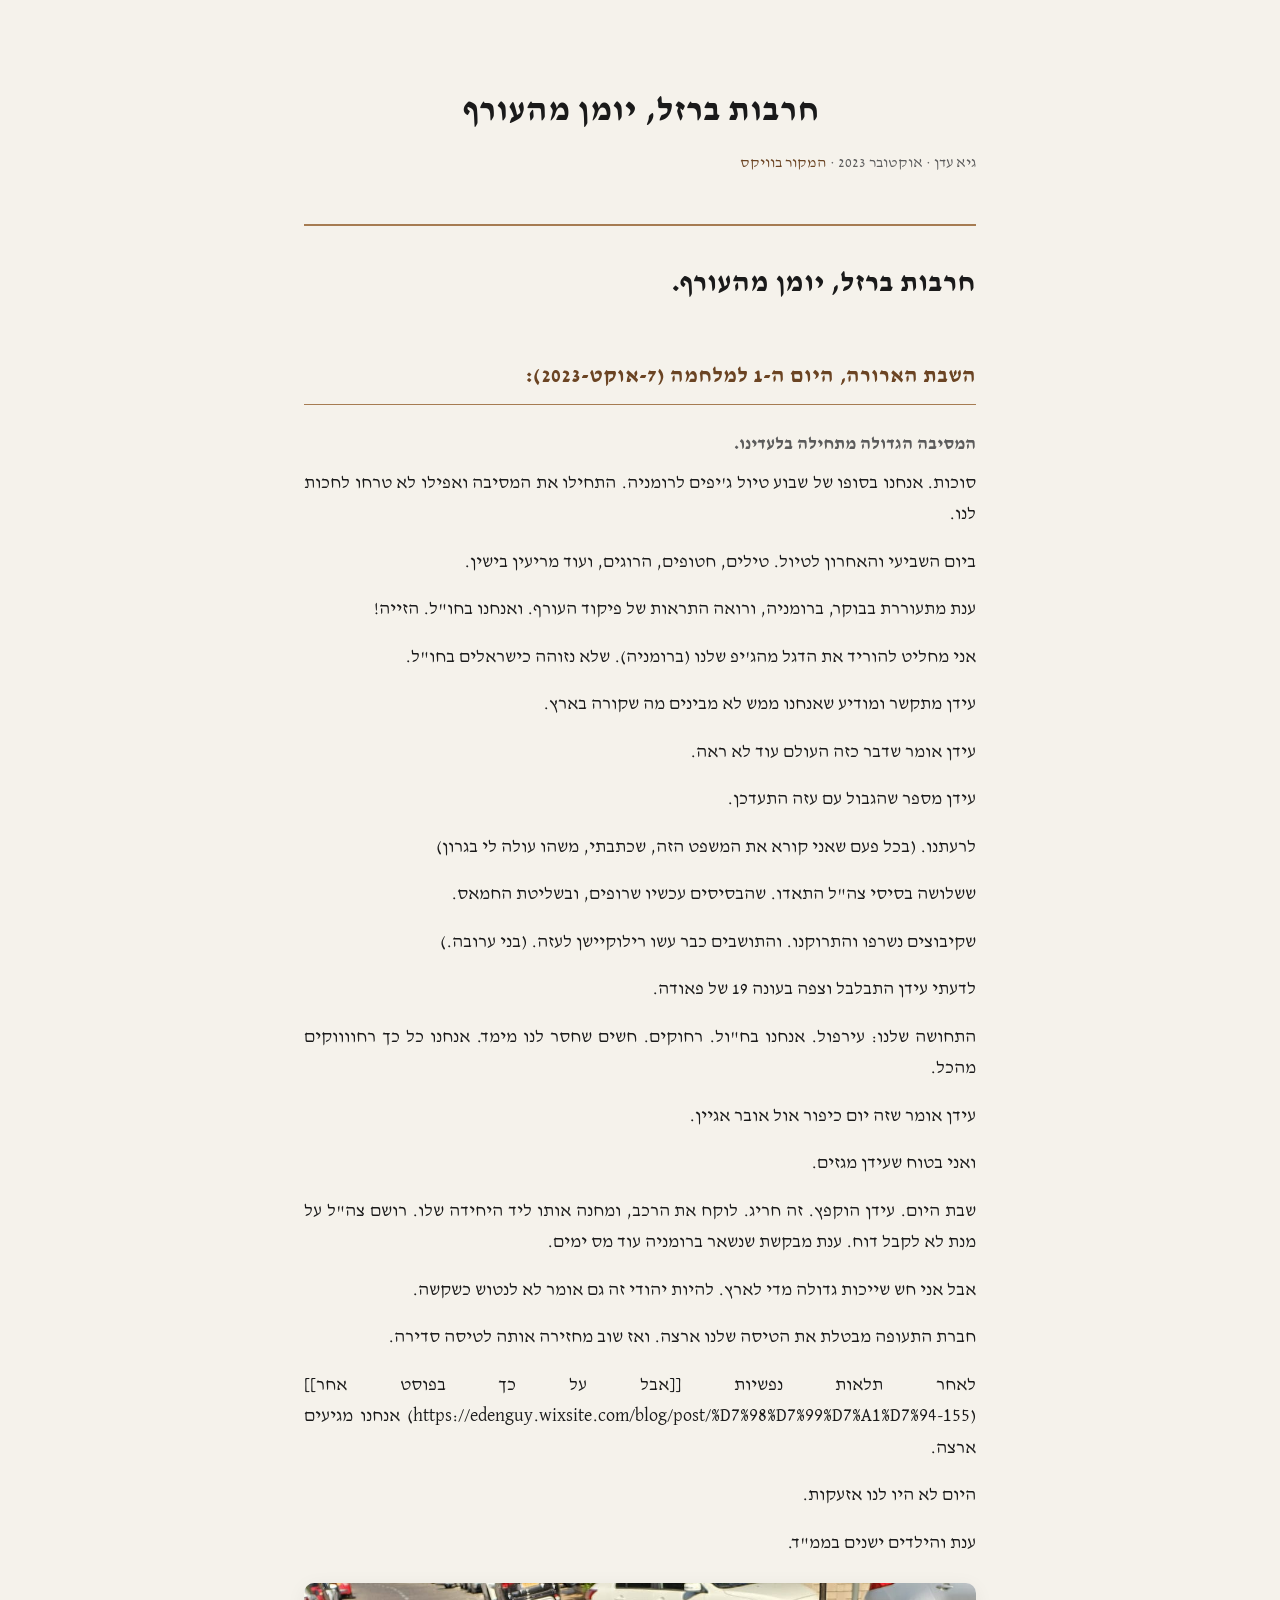
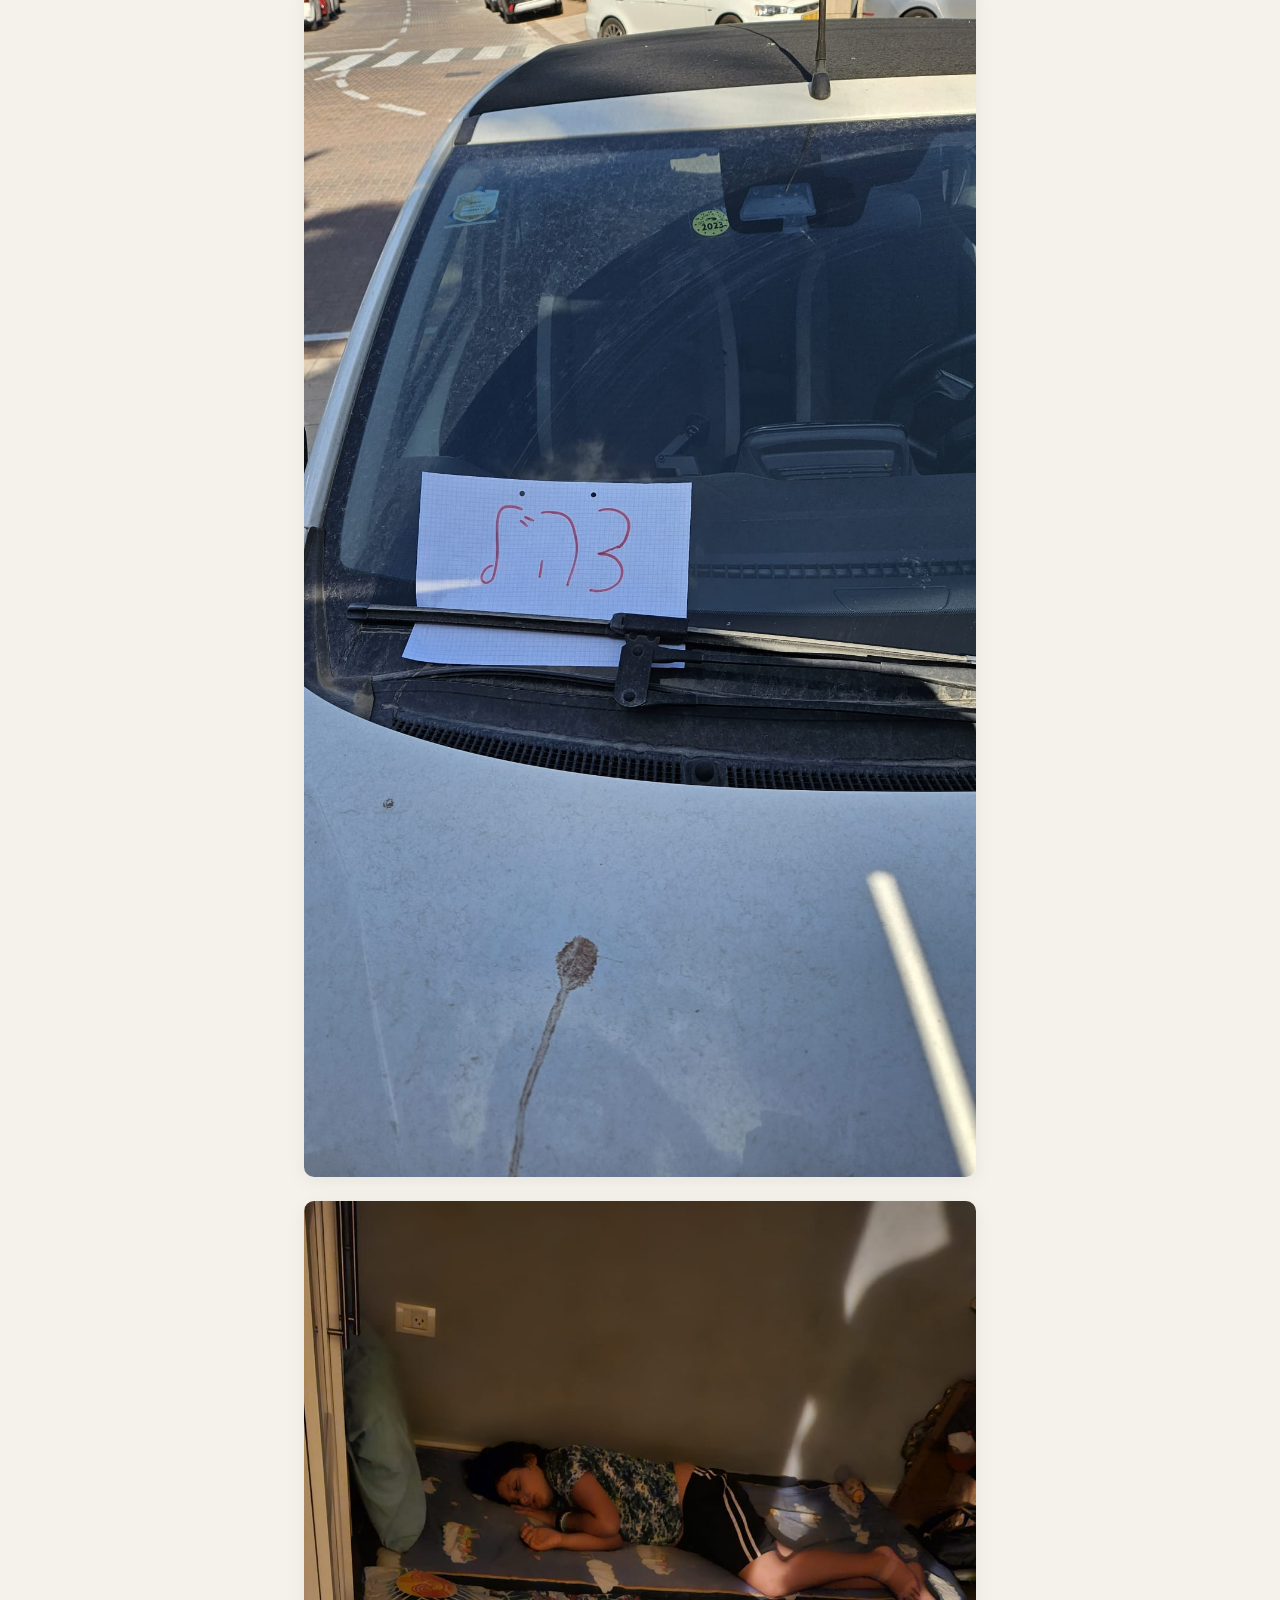
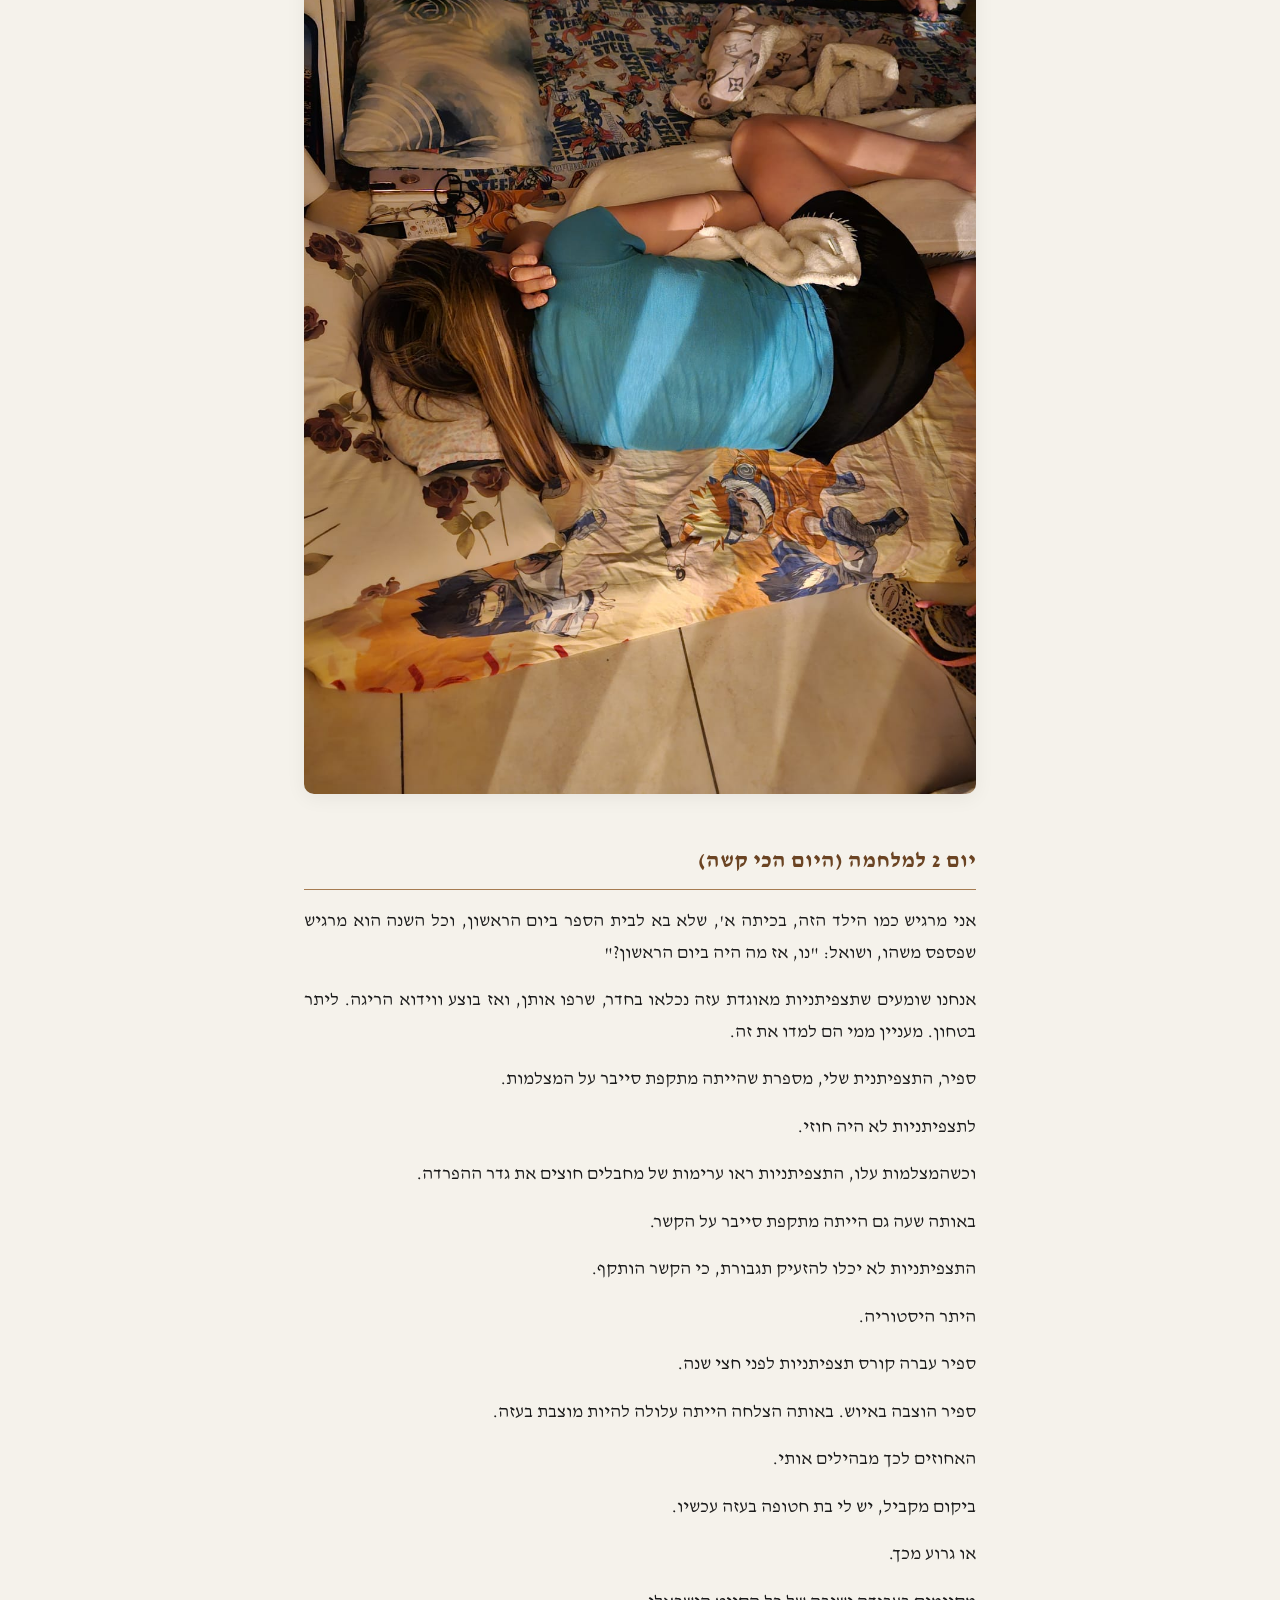
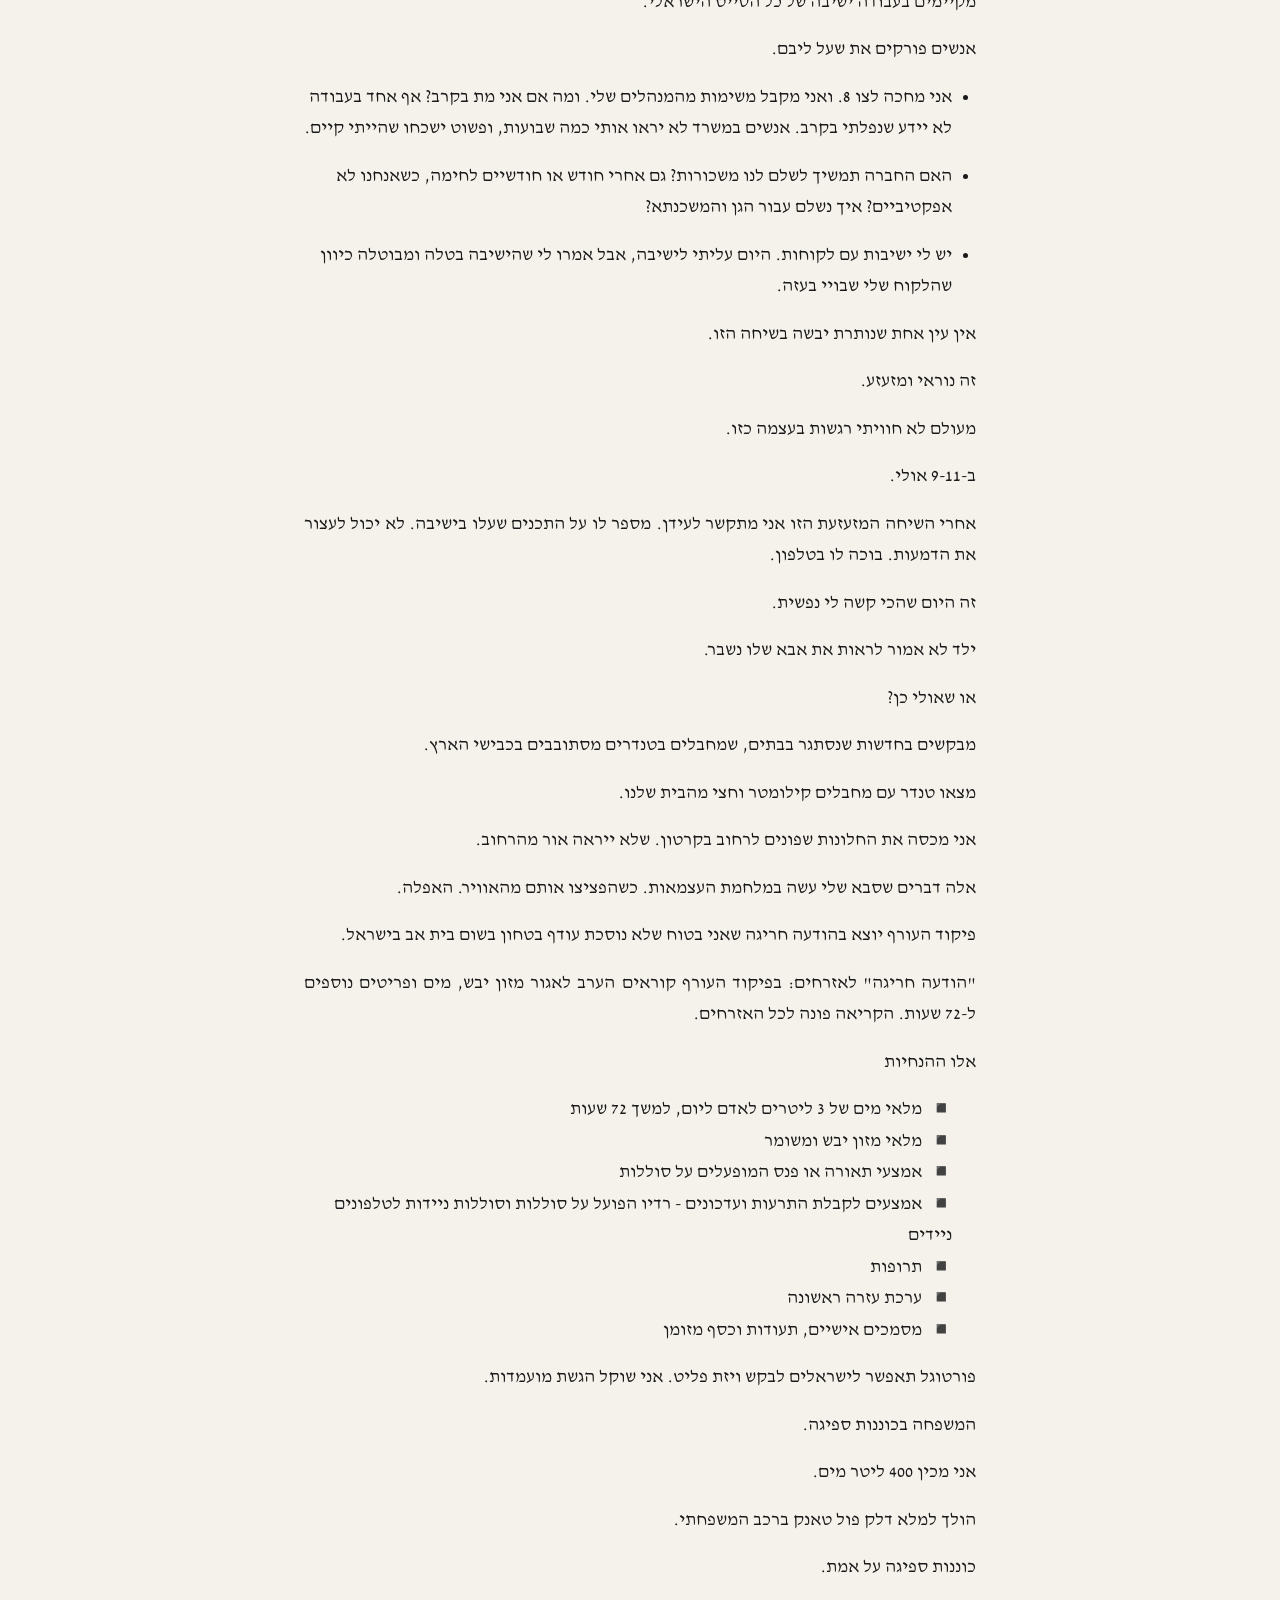
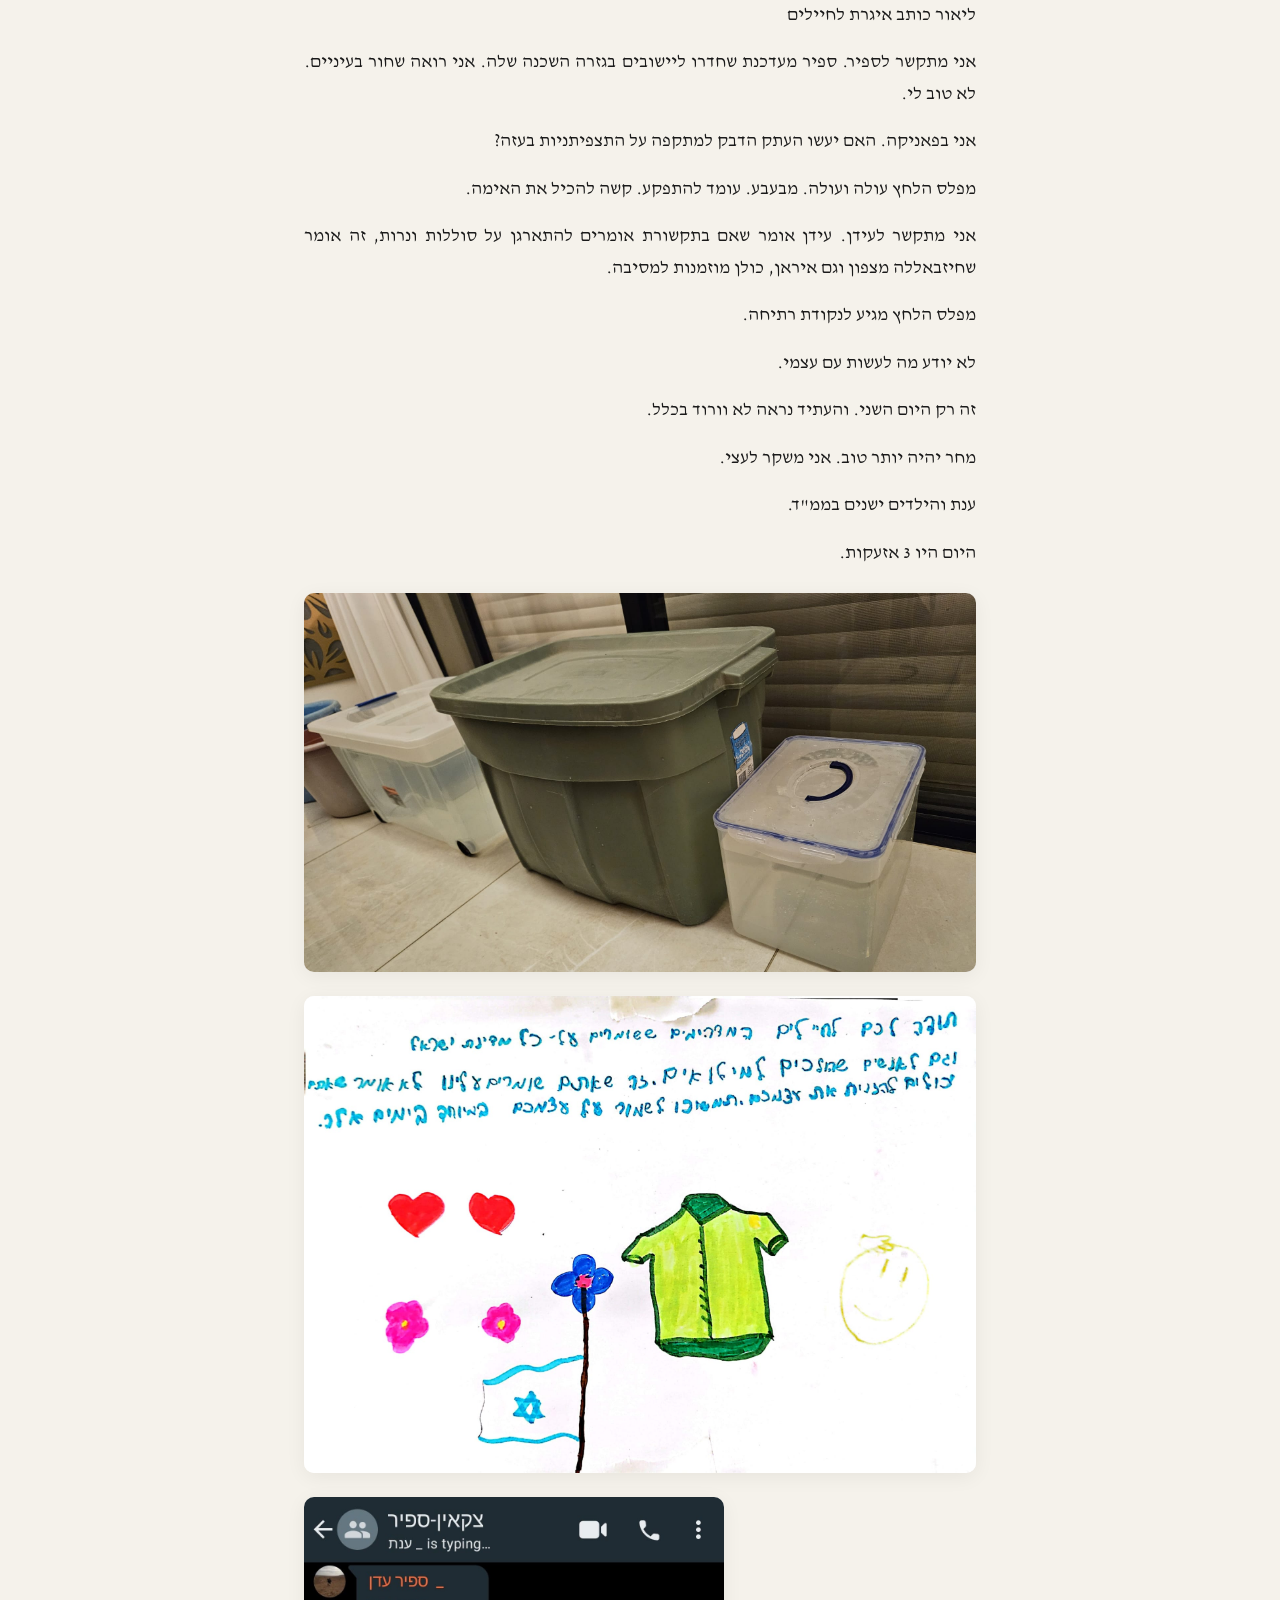
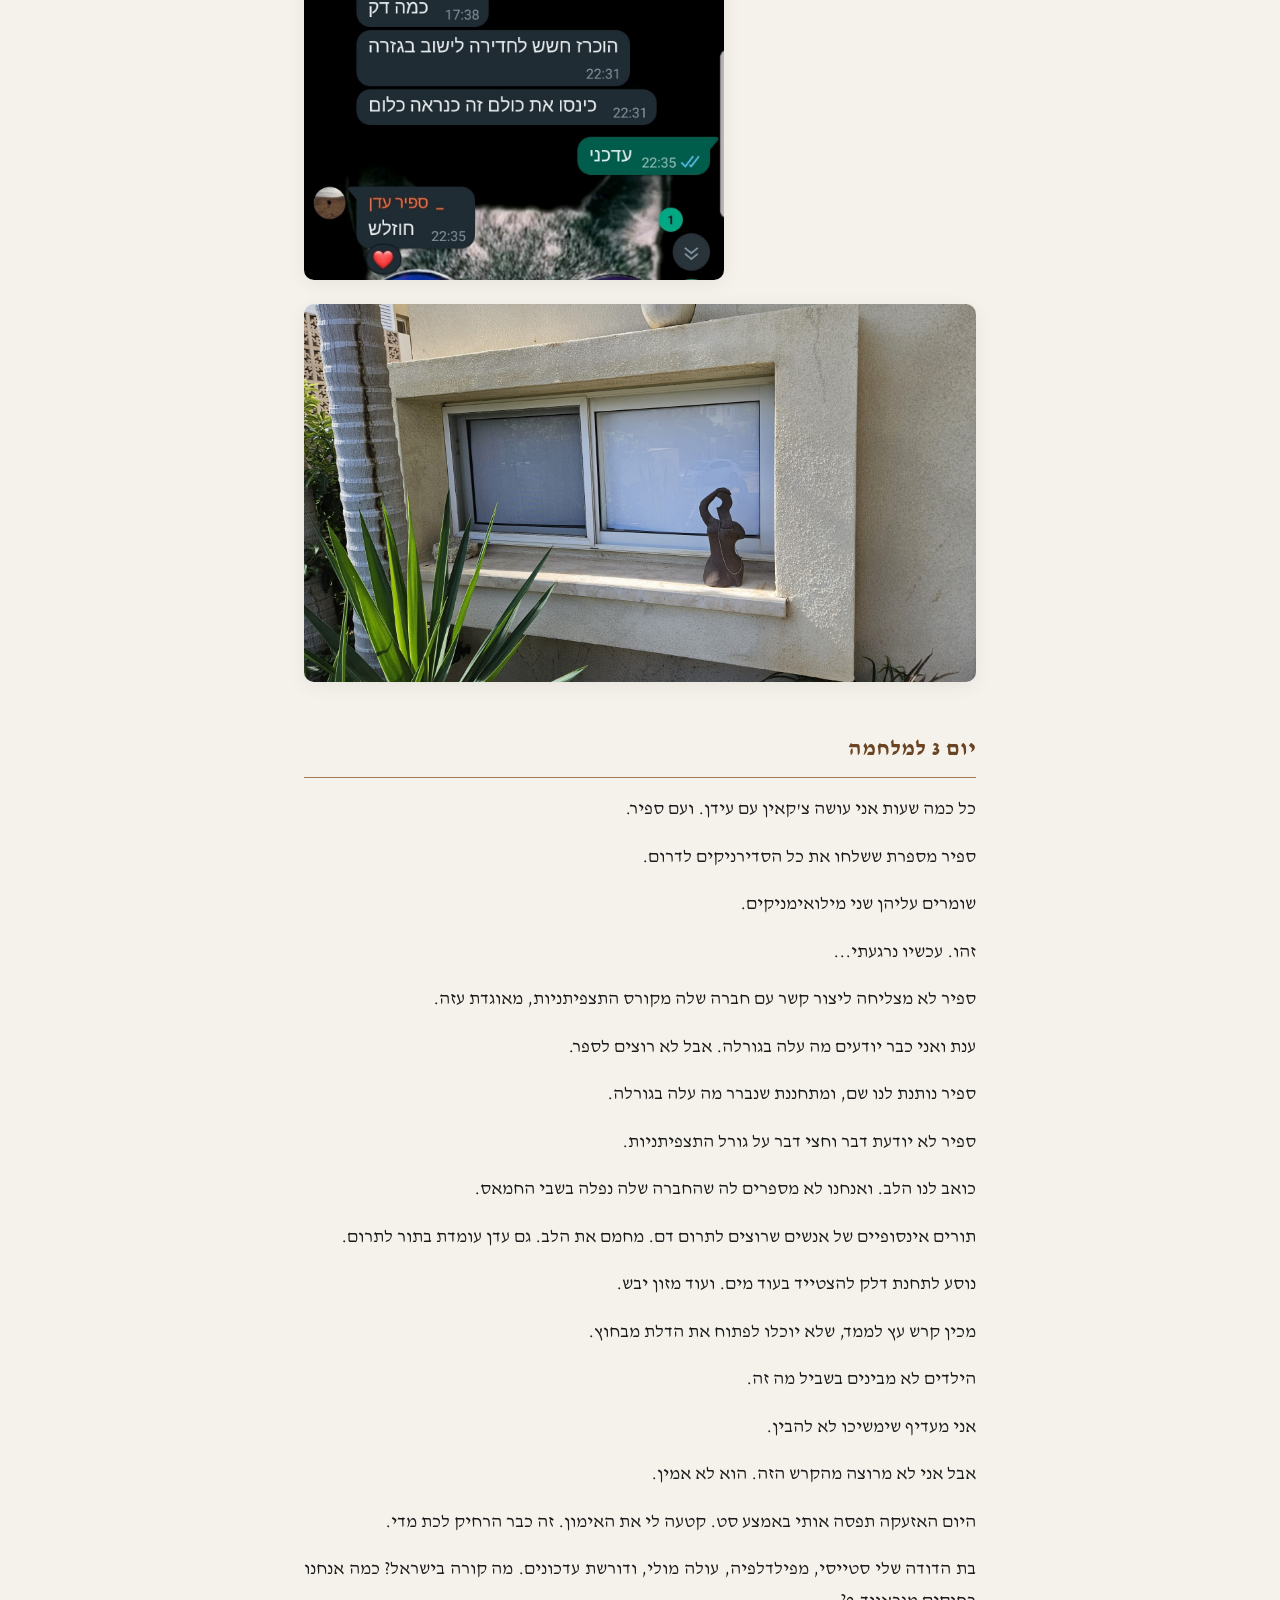
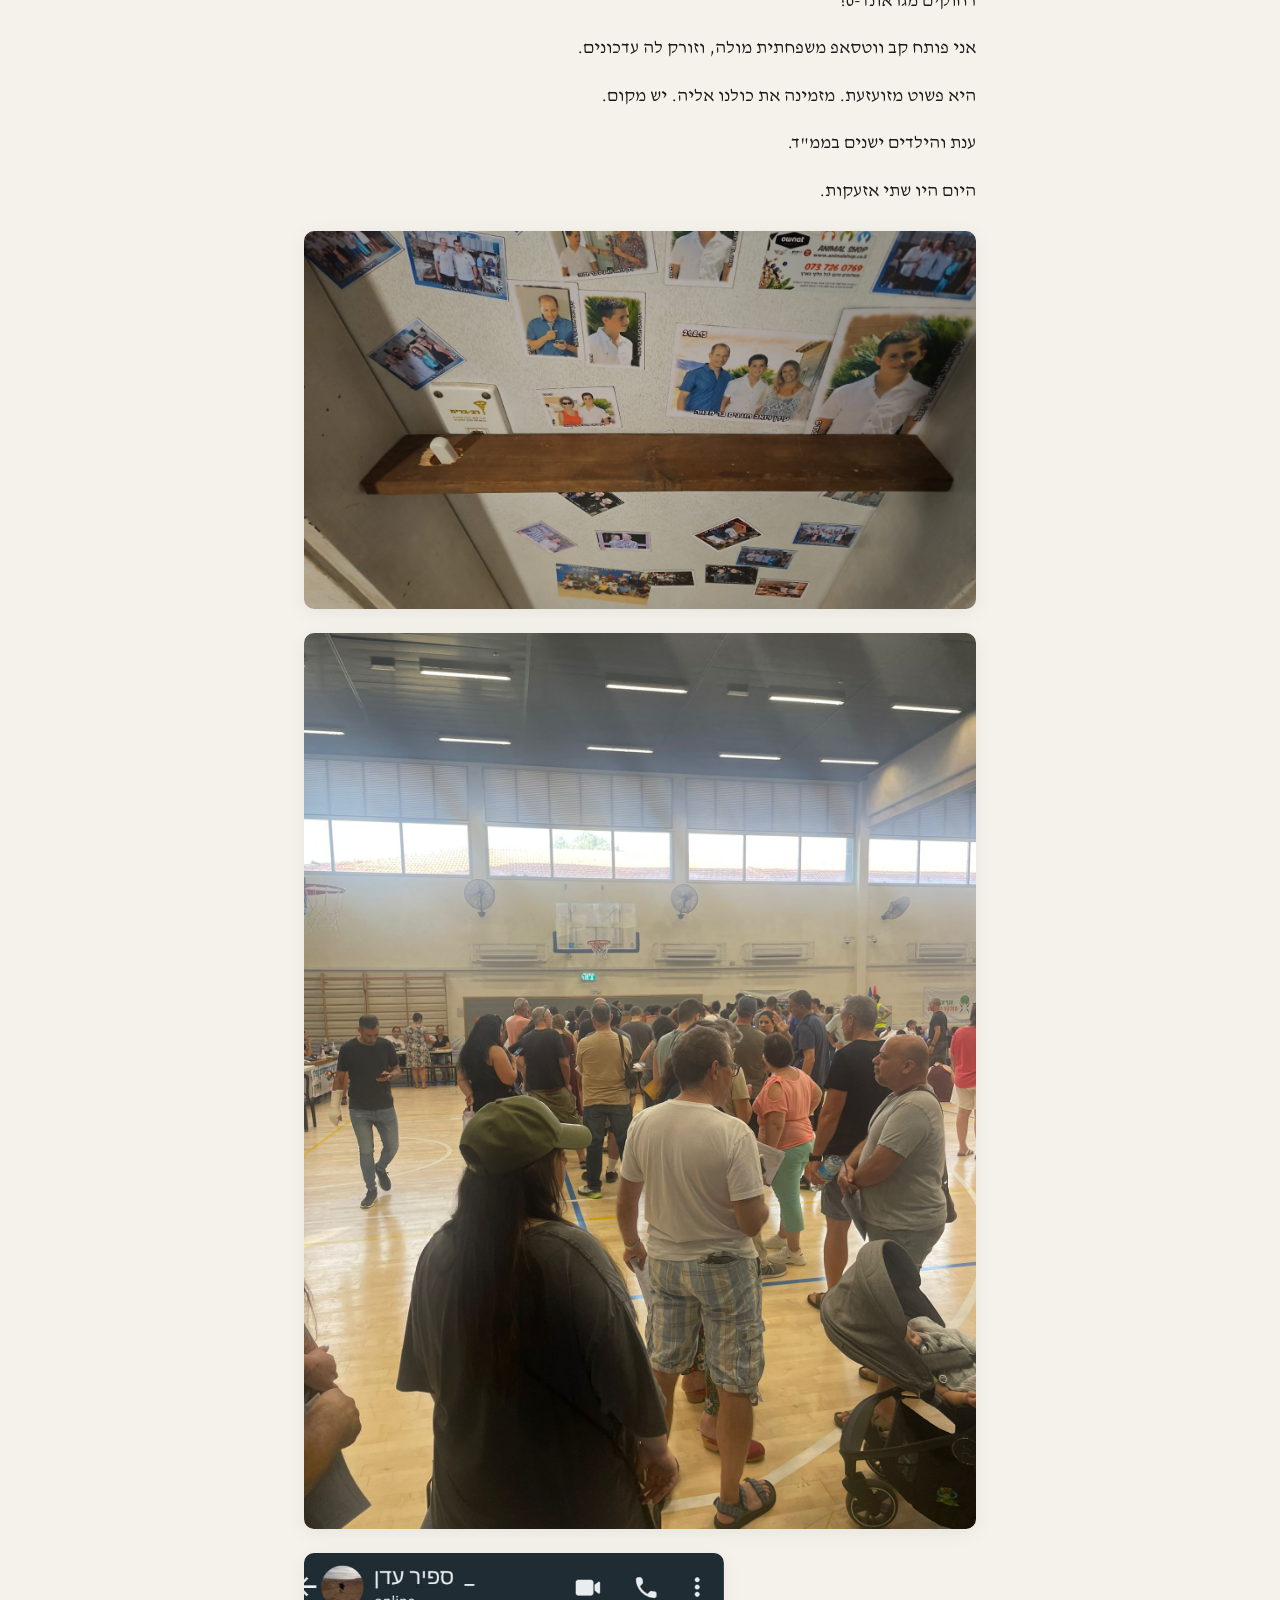
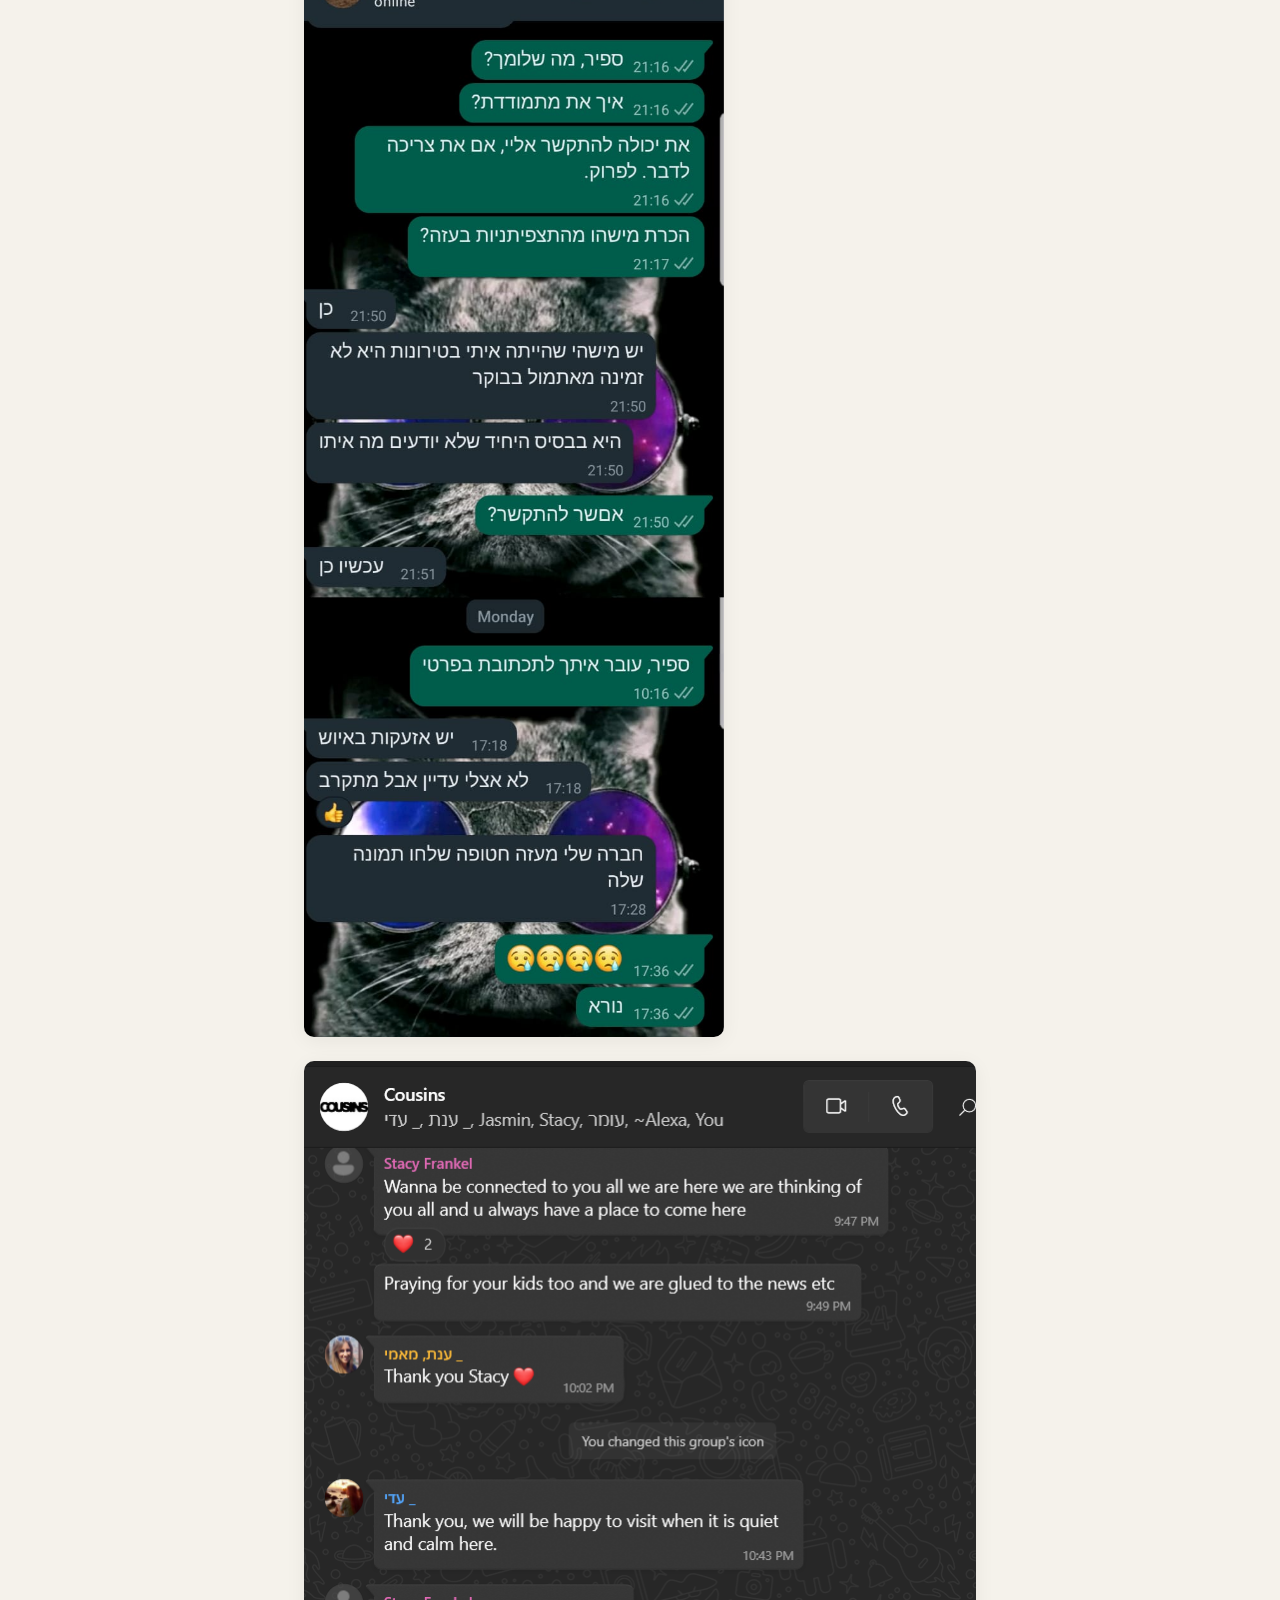
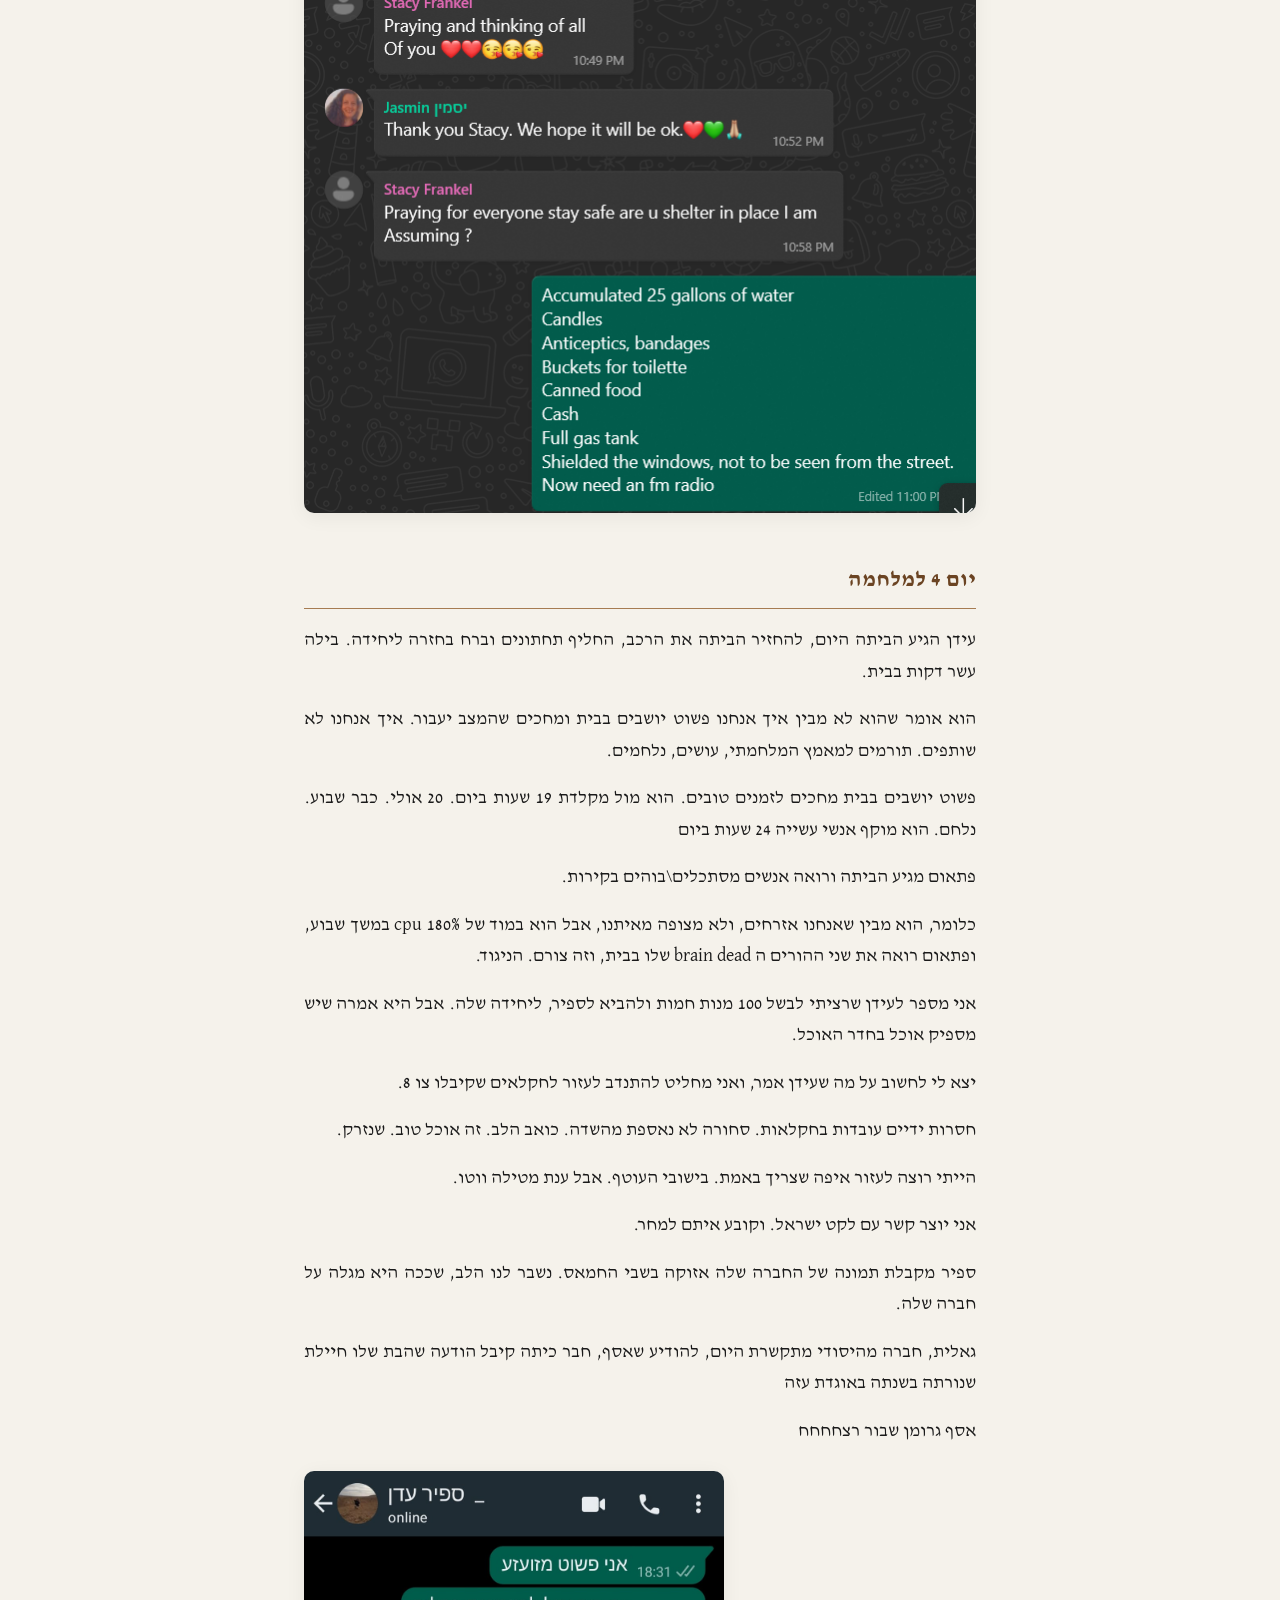
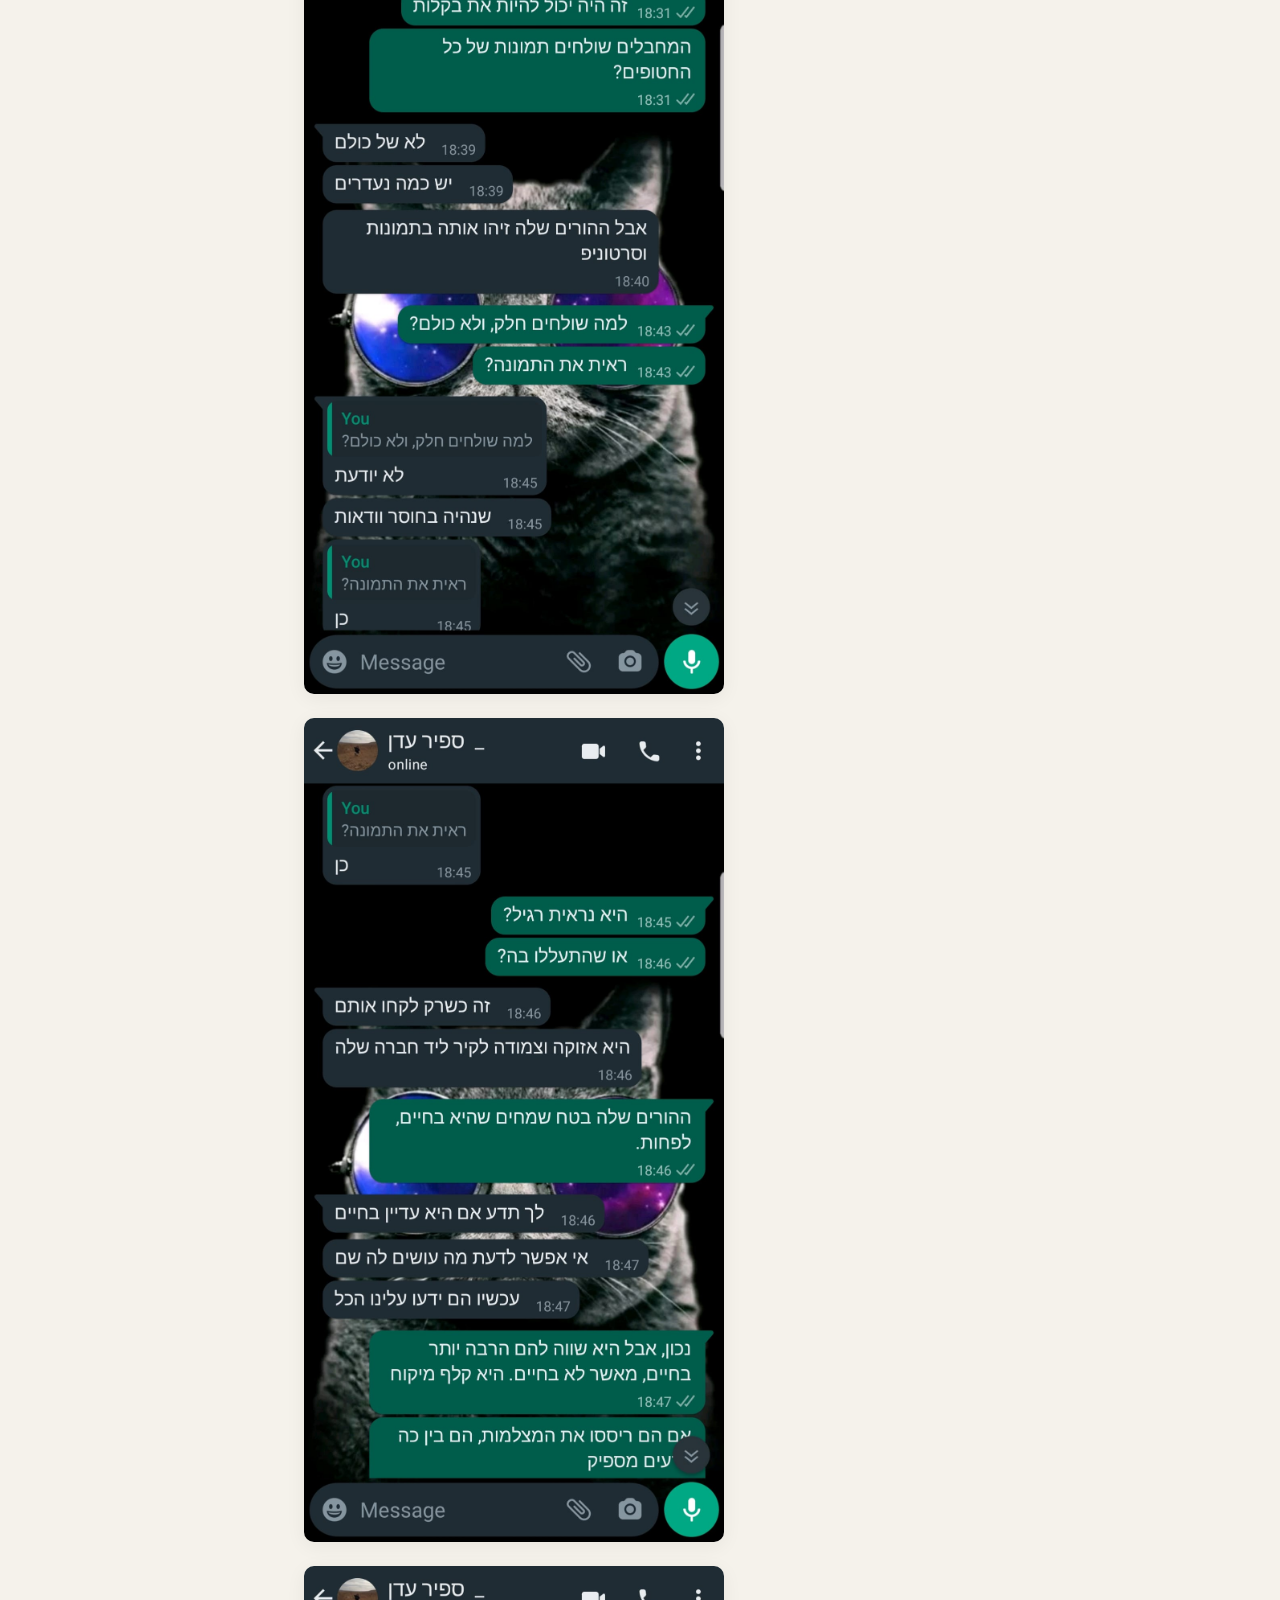
==== milchemet-charvot-barzel/index.html @ 15490c27 "html" ====
<!DOCTYPE html>
<html lang="he" dir="rtl">
<head>
  <meta charset="UTF-8">
  <meta name="viewport" content="width=device-width, initial-scale=1">
  <title>חרבות ברזל, יומן מהעורף — גיא עדן</title>
  <link rel="preconnect" href="https://fonts.googleapis.com">
  <link rel="preconnect" href="https://fonts.gstatic.com" crossorigin>
  <link href="https://fonts.googleapis.com/css2?family=Heebo:wght@300;400;600;700&family=David+Libre:wght@400;700&display=swap" rel="stylesheet">
  <style>
    :root {
      --bg: #f5f2eb;
      --bg-pattern: radial-gradient(ellipse at 20% 20%, rgba(196,165,116,.08) 0%, transparent 50%),
                    radial-gradient(ellipse at 80% 80%, rgba(139,69,19,.05) 0%, transparent 50%);
      --text: #1a1a1a;
      --muted: #5c5c5c;
      --accent: #6b4423;
      --accent-light: #a67c52;
      --card-bg: #fffefc;
      --shadow: 0 4px 20px rgba(0,0,0,.06);
      --shadow-hover: 0 8px 30px rgba(0,0,0,.1);
      --radius: 10px;
    }
    * { box-sizing: border-box; }
    html { scroll-behavior: smooth; }
    body {
      font-family: "David Libre", "Heebo", "David", "Gisha", serif;
      font-size: 18px;
      line-height: 1.75;
      color: var(--text);
      background: var(--bg);
      margin: 0;
      padding: 0;
      direction: rtl;
    }
    .container { max-width: 720px; margin: 0 auto; padding: 2rem 1.5rem; }
    header {
      text-align: center;
      padding: 3rem 0 2rem;
      border-bottom: 2px solid var(--accent-light);
      margin-bottom: 2rem;
    }
    header h1 {
      font-size: 2.2rem;
      font-weight: 700;
      margin: 0 0 0.5rem;
      color: var(--text);
    }
    .meta {
      font-size: 0.95rem;
      color: var(--muted);
    }
    .meta a { color: var(--accent); text-decoration: none; }
    .meta a:hover { text-decoration: underline; }
    article { margin-bottom: 3rem; }
    h1 { font-size: 1.8rem; margin: 2rem 0 1rem; }
    h2.day {
      font-size: 1.4rem;
      font-weight: 600;
      margin: 2.5rem 0 1rem;
      padding: 0.5rem 0;
      border-bottom: 1px solid var(--accent-light);
      color: var(--accent);
    }
    h4 { font-size: 1.1rem; margin: 1.5rem 0 0.5rem; color: var(--muted); }
    p { margin: 0 0 1rem; text-align: justify; }
    .img-wrap, .video-wrap {
      margin: 1.5rem 0;
      border-radius: var(--radius);
      overflow: hidden;
      box-shadow: var(--shadow);
      background: var(--card-bg);
    }
    .img-wrap img, .video-wrap video {
      display: block;
      width: 100%;
      max-width: 100%;
      height: auto;
    }
    .video-wrap video { max-height: 480px; }
    .video-group {
      display: grid;
      grid-template-columns: repeat(auto-fit, minmax(280px, 1fr));
      gap: 1rem;
      margin: 1.5rem 0;
    }
    .video-wrap figcaption, .img-wrap figcaption {
      font-size: 0.85rem;
      color: var(--muted);
      padding: 0.5rem 1rem;
      background: #f5f5f5;
    }
    .img-wrap.wa { max-width: 420px; margin-right: auto; margin-left: 0; }
    .diary-list { margin: 1rem 0; padding-right: 1.5rem; }
    .diary-list li { margin-bottom: 0.5rem; }
    .guidelines { margin: 1rem 0; padding-right: 1.5rem; list-style: none; }
    .guidelines li::before { content: "◾ "; color: var(--accent); margin-left: 0.25rem; }
    .code-block {
      background: #2d2d2d;
      color: #f8f8f2;
      padding: 1rem 1.25rem;
      border-radius: var(--radius);
      overflow-x: auto;
      font-family: "Consolas", "Monaco", monospace;
      font-size: 0.9rem;
      line-height: 1.5;
      margin: 1.5rem 0;
    }
    .code-block code { white-space: pre-wrap; word-break: break-word; }
    a { color: var(--accent); text-decoration: none; }
    a:hover { text-decoration: underline; }
    footer {
      text-align: center;
      padding: 2rem 0;
      font-size: 0.9rem;
      color: var(--muted);
      border-top: 1px solid var(--accent-light);
    }
    @media (max-width: 600px) {
      body { font-size: 16px; }
      .container { padding: 1rem; }
    }
  </style>
</head>
<body>
  <div class="container">
    <header>
      <h1>חרבות ברזל, יומן מהעורף</h1>
      <p class="meta">גיא עדן · אוקטובר 2023 · <a href="https://edenguy.wixsite.com/blog/post/milchamot-charvot-barzel-min-haaoref" target="_blank" rel="noopener">המקור בוויקס</a></p>
    </header>
    <article>
<h1>חרבות ברזל, יומן מהעורף.</h1>
<h2 class="day">השבת הארורה, היום ה-1 למלחמה (7-אוקט-2023):</h2>
<h4>המסיבה הגדולה מתחילה בלעדינו.</h4>
<p>סוכות. אנחנו בסופו של שבוע טיול ג'יפים לרומניה. התחילו את המסיבה ואפילו לא טרחו לחכות לנו.</p>
<p>ביום השביעי והאחרון לטיול. טילים, חטופים, הרוגים, ועוד מריעין בישין.</p>
<p>ענת מתעוררת בבוקר, ברומניה, ורואה התראות של פיקוד העורף. ואנחנו בחו"ל. הזייה!</p>
<p>אני מחליט להוריד את הדגל מהג'יפ שלנו (ברומניה). שלא נזוהה כישראלים בחו"ל.</p>
<p>עידן מתקשר ומודיע שאנחנו ממש לא מבינים מה שקורה בארץ.</p>
<p>עידן אומר שדבר כזה העולם עוד לא ראה.</p>
<p>עידן מספר שהגבול עם עזה התעדכן.</p>
<p>לרעתנו. (בכל פעם שאני קורא את המשפט הזה, שכתבתי, משהו עולה לי בגרון)</p>
<p>ששלושה בסיסי צה"ל התאדו. שהבסיסים עכשיו שרופים, ובשליטת החמאס.</p>
<p>שקיבוצים נשרפו והתרוקנו. והתושבים כבר עשו רילוקיישן לעזה. (בני ערובה.)</p>
<p>לדעתי עידן התבלבל וצפה בעונה 19 של פאודה.</p>
<p>התחושה שלנו: עירפול. אנחנו בח"ול. רחוקים. חשים שחסר לנו מימד. אנחנו כל כך רחווווקים מהכל.</p>
<p>עידן אומר שזה יום כיפור אול אובר אגיין.</p>
<p>ואני בטוח שעידן מגזים.</p>
<p>שבת היום. עידן הוקפץ. זה חריג. לוקח את הרכב, ומחנה אותו ליד היחידה שלו. רושם צה"ל על מנת לא לקבל דוח. ענת מבקשת שנשאר ברומניה עוד מס ימים.</p>
<p>אבל אני חש שייכות גדולה מדי לארץ. להיות יהודי זה גם אומר לא לנטוש כשקשה.</p>
<p>חברת התעופה מבטלת את הטיסה שלנו ארצה. ואז שוב מחזירה אותה לטיסה סדירה.</p>
<p>לאחר תלאות נפשיות [[אבל על כך בפוסט אחר]](https://edenguy.wixsite.com/blog/post/%D7%98%D7%99%D7%A1%D7%94-155) אנחנו מגיעים ארצה.</p>
<p>היום לא היו לנו אזעקות.</p>
<p>ענת והילדים ישנים בממ"ד.</p>
<figure class="img-wrap"><img src="images/001.jpg" alt="" loading="lazy"></figure>
<figure class="img-wrap"><img src="images/002.jpg" alt="" loading="lazy"></figure>
<h2 class="day">יום 2 למלחמה (היום הכי קשה)</h2>
<p>אני מרגיש כמו הילד הזה, בכיתה א', שלא בא לבית הספר ביום הראשון, וכל השנה הוא מרגיש שפספס משהו, ושואל: "נו, אז מה היה ביום הראשון?"</p>
<p>אנחנו שומעים שתצפיתניות מאוגדת עזה נכלאו בחדר, שרפו אותן, ואז בוצע ווידוא הריגה. ליתר בטחון. מעניין ממי הם למדו את זה.</p>
<p>ספיר, התצפיתנית שלי, מספרת שהייתה מתקפת סייבר על המצלמות.</p>
<p>לתצפיתניות לא היה חוזי.</p>
<p>וכשהמצלמות עלו, התצפיתניות ראו ערימות של מחבלים חוצים את גדר ההפרדה.</p>
<p>באותה שעה גם הייתה מתקפת סייבר על הקשר.</p>
<p>התצפיתניות לא יכלו להזעיק תגבורת, כי הקשר הותקף.</p>
<p>היתר היסטוריה.</p>
<p>ספיר עברה קורס תצפיתניות לפני חצי שנה.</p>
<p>ספיר הוצבה באיוש. באותה הצלחה הייתה עלולה להיות מוצבת בעזה.</p>
<p>האחוזים לכך מבהילים אותי.</p>
<p>ביקום מקביל, יש לי בת חטופה בעזה עכשיו.</p>
<p>או גרוע מכך.</p>
<p>מקיימים בעבודה ישיבה של כל הסייט הישראלי.</p>
<p>אנשים פורקים את שעל ליבם.</p>
<ul class="diary-list"><li>אני מחכה לצו 8. ואני מקבל משימות מהמנהלים שלי. ומה אם אני מת בקרב? אף אחד בעבודה לא יידע שנפלתי בקרב. אנשים במשרד לא יראו אותי כמה שבועות, ופשוט ישכחו שהייתי קיים.</li></ul>
<ul class="diary-list"><li>האם החברה תמשיך לשלם לנו משכורות? גם אחרי חודש או חודשיים לחימה, כשאנחנו לא אפקטיביים? איך נשלם עבור הגן והמשכנתא?</li></ul>
<ul class="diary-list"><li>יש לי ישיבות עם לקוחות. היום עליתי לישיבה, אבל אמרו לי שהישיבה בטלה ומבוטלה כיוון שהלקוח שלי שבויי בעזה.</li></ul>
<p>אין עין אחת שנותרת יבשה בשיחה הזו.</p>
<p>זה נוראי ומזעזע.</p>
<p>מעולם לא חוויתי רגשות בעצמה כזו.</p>
<p>ב-9-11 אולי.</p>
<p>אחרי השיחה המזעזעת הזו אני מתקשר לעידן. מספר לו על התכנים שעלו בישיבה. לא יכול לעצור את הדמעות. בוכה לו בטלפון.</p>
<p>זה היום שהכי קשה לי נפשית.</p>
<p>ילד לא אמור לראות את אבא שלו נשבר.</p>
<p>או שאולי כן?</p>
<p>מבקשים בחדשות שנסתגר בבתים, שמחבלים בטנדרים מסתובבים בכבישי הארץ.</p>
<p>מצאו טנדר עם מחבלים קילומטר וחצי מהבית שלנו.</p>
<p>אני מכסה את החלונות שפונים לרחוב בקרטון. שלא ייראה אור מהרחוב.</p>
<p>אלה דברים שסבא שלי עשה במלחמת העצמאות. כשהפציצו אותם מהאוויר. האפלה.</p>
<p>פיקוד העורף יוצא בהודעה חריגה שאני בטוח שלא נוסכת עודף בטחון בשום בית אב בישראל.</p>
<p>"הודעה חריגה" לאזרחים: בפיקוד העורף קוראים הערב לאגור מזון יבש, מים ופריטים נוספים ל-72 שעות. הקריאה פונה לכל האזרחים.</p>
<p>אלו ההנחיות</p>
<ul class='guidelines'><li>מלאי מים של 3 ליטרים לאדם ליום, למשך 72 שעות</li><li>מלאי מזון יבש ומשומר</li><li>אמצעי תאורה או פנס המופעלים על סוללות</li><li>אמצעים לקבלת התרעות ועדכונים - רדיו הפועל על סוללות וסוללות ניידות לטלפונים ניידים</li><li>תרופות</li><li>ערכת עזרה ראשונה</li><li>מסמכים אישיים, תעודות וכסף מזומן</li></ul>
<p>פורטוגל תאפשר לישראלים לבקש ויזת פליט. אני שוקל הגשת מועמדות.</p>
<p>המשפחה בכוננות ספיגה.</p>
<p>אני מכין 400 ליטר מים.</p>
<p>הולך למלא דלק פול טאנק ברכב המשפחתי.</p>
<p>כוננות ספיגה על אמת.</p>
<p>ליאור כותב איגרת לחיילים</p>
<p>אני מתקשר לספיר. ספיר מעדכנת שחדרו ליישובים בגזרה השכנה שלה. אני רואה שחור בעיניים. לא טוב לי.</p>
<p>אני בפאניקה. האם יעשו העתק הדבק למתקפה על התצפיתניות בעזה?</p>
<p>מפלס הלחץ עולה ועולה. מבעבע. עומד להתפקע. קשה להכיל את האימה.</p>
<p>אני מתקשר לעידן. עידן אומר שאם בתקשורת אומרים להתארגן על סוללות ונרות, זה אומר שחיזבאללה מצפון וגם איראן, כולן מוזמנות למסיבה.</p>
<p>מפלס הלחץ מגיע לנקודת רתיחה.</p>
<p>לא יודע מה לעשות עם עצמי.</p>
<p>זה רק היום השני. והעתיד נראה לא וורוד בכלל.</p>
<p>מחר יהיה יותר טוב. אני משקר לעצי.</p>
<p>ענת והילדים ישנים בממ"ד.</p>
<p>היום היו 3 אזעקות.</p>
<figure class="img-wrap"><img src="images/003.jpg" alt="" loading="lazy"></figure>
<figure class="img-wrap"><img src="images/004.jpg" alt="" loading="lazy"></figure>
<figure class="img-wrap wa"><img src="he/whatsapp/006.jpg" alt="" loading="lazy"></figure>
<figure class="img-wrap"><img src="images/007.jpg" alt="" loading="lazy"></figure>
<h2 class="day">יום 3 למלחמה</h2>
<p>כל כמה שעות אני עושה צ'קאין עם עידן. ועם ספיר.</p>
<p>ספיר מספרת ששלחו את כל הסדירניקים לדרום.</p>
<p>שומרים עליהן שני מילואימניקים.</p>
<p>זהו. עכשיו נרגעתי...</p>
<p>ספיר לא מצליחה ליצור קשר עם חברה שלה מקורס התצפיתניות, מאוגדת עזה.</p>
<p>ענת ואני כבר יודעים מה עלה בגורלה. אבל לא רוצים לספר.</p>
<p>ספיר נותנת לנו שם, ומתחננת שנברר מה עלה בגורלה.</p>
<p>ספיר לא יודעת דבר וחצי דבר על גורל התצפיתניות.</p>
<p>כואב לנו הלב. ואנחנו לא מספרים לה שהחברה שלה נפלה בשבי החמאס.</p>
<p>תורים אינסופיים של אנשים שרוצים לתרום דם. מחמם את הלב. גם עדן עומדת בתור לתרום.</p>
<p>נוסע לתחנת דלק להצטייד בעוד מים. ועוד מזון יבש.</p>
<p>מכין קרש עץ לממד, שלא יוכלו לפתוח את הדלת מבחוץ.</p>
<p>הילדים לא מבינים בשביל מה זה.</p>
<p>אני מעדיף שימשיכו לא להבין.</p>
<p>אבל אני לא מרוצה מהקרש הזה. הוא לא אמין.</p>
<p>היום האזעקה תפסה אותי באמצע סט. קטעה לי את האימון. זה כבר הרחיק לכת מדי.</p>
<p>בת הדודה שלי סטייסי, מפילדלפיה, עולה מולי, ודורשת עדכונים. מה קורה בישראל? כמה אנחנו רחוקים מגראונד-0?</p>
<p>אני פותח קב ווטסאפ משפחתית מולה, וזורק לה עדכונים.</p>
<p>היא פשוט מזועזעת. מזמינה את כולנו אליה. יש מקום.</p>
<p>ענת והילדים ישנים בממ"ד.</p>
<p>היום היו שתי אזעקות.</p>
<figure class="img-wrap"><img src="images/008.jpg" alt="" loading="lazy"></figure>
<figure class="img-wrap"><img src="images/009.jpg" alt="" loading="lazy"></figure>
<figure class="img-wrap wa"><img src="he/whatsapp/010.png" alt="" loading="lazy"></figure>
<figure class="img-wrap"><img src="images/011.png" alt="" loading="lazy"></figure>
<h2 class="day">יום 4 למלחמה</h2>
<p>עידן הגיע הביתה היום, להחזיר הביתה את הרכב, החליף תחתונים וברח בחזרה ליחידה. בילה עשר דקות בבית.</p>
<p>הוא אומר שהוא לא מבין איך אנחנו פשוט יושבים בבית ומחכים שהמצב יעבור. איך אנחנו לא שותפים. תורמים למאמץ המלחמתי, עושים, נלחמים.</p>
<p>פשוט יושבים בבית מחכים לזמנים טובים. הוא מול מקלדת 19 שעות ביום. 20 אולי. כבר שבוע. נלחם. הוא מוקף אנשי עשייה 24 שעות ביום</p>
<p>פתאום מגיע הביתה ורואה אנשים מסתכלים\בוהים בקירות.</p>
<p>כלומר, הוא מבין שאנחנו אזרחים, ולא מצופה מאיתנו, אבל הוא במוד של 180% cpu במשך שבוע, ופתאום רואה את שני ההורים ה brain dead שלו בבית, וזה צורם. הניגוד.</p>
<p>אני מספר לעידן שרציתי לבשל 100 מנות חמות ולהביא לספיר, ליחידה שלה. אבל היא אמרה שיש מספיק אוכל בחדר האוכל.</p>
<p>יצא לי לחשוב על מה שעידן אמר, ואני מחליט להתנדב לעזור לחקלאים שקיבלו צו 8.</p>
<p>חסרות ידיים עובדות בחקלאות. סחורה לא נאספת מהשדה. כואב הלב. זה אוכל טוב. שנזרק.</p>
<p>הייתי רוצה לעזור איפה שצריך באמת. בישובי העוטף. אבל ענת מטילה ווטו.</p>
<p>אני יוצר קשר עם לקט ישראל. וקובע איתם למחר.</p>
<p>ספיר מקבלת תמונה של החברה שלה אזוקה בשבי החמאס. נשבר לנו הלב, שככה היא מגלה על חברה שלה.</p>
<p>גאלית, חברה מהיסודי מתקשרת היום, להודיע שאסף, חבר כיתה קיבל הודעה שהבת שלו חיילת שנורתה בשנתה באוגדת עזה</p>
<p>אסף גרומן שבור רצחחחח</p>
<figure class="img-wrap wa"><img src="he/whatsapp/012.jpg" alt="" loading="lazy"></figure>
<figure class="img-wrap wa"><img src="he/whatsapp/013.jpg" alt="" loading="lazy"></figure>
<figure class="img-wrap wa"><img src="he/whatsapp/014.jpg" alt="" loading="lazy"></figure>
<p>נועה מרציאנו, החברה החטופה של ספיר, מוחזקת במחילות החמאס</p>
<figure class="img-wrap"><img src="images/015.png" alt="" loading="lazy"></figure>
<p>גאלית מסתתרת בחסות גדר ההפרדה בכביש, בזמן אזעקה.</p>
<figure class="img-wrap"><img src="images/016.jpg" alt="" loading="lazy"></figure>
<h2 class="day">יום 5 למלחמה</h2>
<p>יוצא השכם בבוקר לקניות.</p>
<p>המדפים בסופר די ריקים.</p>
<p>אין משלוחים, אין עובדים בסופר, אין סחורה, רק קופאיות.</p>
<p>המדפים ריקים. כמו במזרח אירופה בימי הקומוניזם.</p>
<p>אחה"צ הגיעה תלונה למשטרה מאחד מתושבי השכונה על איש חשוד שהולך מחוץ לשכונה, בדיונות החול, עם תיק גב גדול.</p>
<p>כשאני יוצא לאימון ראקינג (תיק גב גדול במשקל 30 קילו, הליכה בגבעות החול שליד הבית). ניידת משטרה עוצרת אותי, ומבקשת פרטים. משחררים אותי מייד כמובן. אבל אפשר ללמוד על העצבנות והחרדה של התושבים.</p>
<p>כשאני מספר לספיר על התקרית, היא מתגלגלת מצחוק.</p>
<p>שמח שהצלחתי להצחיק אותה.</p>
<p>ענת מדפיסה מנדלות, וצובעת עם הילדים.</p>
<p>אני משתף את הבוס שלי בקשיים שלי, אומר לו שאני לא אפקטיבי בעבודה כתמול שלשום. הוא מקבל בהבנה מלאה.</p>
<p>ספיר מספרת לנו שהבנות במשל"ט החליטו לשמור שבת לזכר\לכבוד הבנות התצפיתניות שנטבחו\נחטפו.</p>
<p>שלא ננסה להשיג אותה בשישבת, כי הטלפון שלה לא יהיה זמין. הן שומרות.</p>
<p>רק זה חסר לי. שספיר תתחיל להתחזק.</p>
<p>מדמיין את עצמי הולך ל"אושר עד" לקנות כלים חד פעמיים, כי אחרת ספיר לא מסכימה להסב עימנו לשולחן השבת.</p>
<p>רק זה חסר לי!!!</p>
<p>ספיר מרגיעה אותי ואומרת שזה חד פעמי.</p>
<p>אני לא רגוע. כל חוזר בתשובה מתחיל בחד פעמי.</p>
<p>חשבתי על אפליקציה.</p>
<pre class="code-block"><code>במקום לשאול את כולם אם הכל בסדר, לאחר אזעקת טילים.
אני נרשם,
מסמן מי אני רוצה לדעת שהוא בסדר.
אחרי אזעקה, אני מסמן שאני בסדר.
ואז יכול לראות מי מהחברימשפחה בסדר, ומי לא הגיב.
תהיה מטריצה יפה שלאט לאט אסינכ מתמלאת ירוק. 
ואחרי 5 דק נקבל נוטיפיקציה מי לא הגיב. 
פאב סאב הכי פשוט.
(האפליקציה גם תגיד למי סוללה נמוכה או מחוץ לקליטה ולכן לא הגיב. וכל יוזר יצטרך לאשר את העוקבים שלו. פרטיות. ) 
חשבתי על זה לפני 15 שנים, בפיגועים.
אבל עכשיו זה רלוונטי יותר.
יום עבודה, להרים את זה.
יהיה להיט.
ריאקט, aws. 
</code></pre>
<p>החברים מתלהבים מהרעיון. ענת פחות.</p>
<p>היום היו שתי אזעקות.</p>
<p>ענת והילדים ישנים בממ"ד.</p>
<figure class="img-wrap"><img src="images/017.jpg" alt="" loading="lazy"></figure>
<figure class="img-wrap wa"><img src="he/whatsapp/018.jpg" alt="" loading="lazy"></figure>
<figure class="img-wrap"><img src="images/019.jpg" alt="" loading="lazy"></figure>
<figure class="img-wrap"><img src="images/020.jpg" alt="" loading="lazy"></figure>
<figure class="img-wrap"><img src="images/021.jpg" alt="" loading="lazy"></figure>
<figure class="img-wrap"><img src="images/022.jpg" alt="" loading="lazy"></figure>
<h2 class="day">יום 6 למלחמה</h2>
<p>מתעורר ב 3 לפנות בוקר. לא מצליח להירדם. השינה נודדת.</p>
<p>מתכתב עם החבר בראל.</p>
<p>הוא שואל אם אכניס את השיחות איתו ליומן המלחמה שלי.</p>
<p>אז הינה. מכניס.</p>
<p>בראל מפטרל ביישוב שלו עם נשק. לכן הוא זמין ב 3 לפנות בוקר.</p>
<p>אני שואל אותו איך עדות המזרח כאלה חמים, אוהבים, לבביים, אבל הערבים כאלה מרושעים ואכזריים.</p>
<p>לוקח לו הרבה זמן לענות, ואני חושש שמא הוא נעלב שאני משווה בין עדות המזרח לערבים.</p>
<p>אבל אני דווקא התכוונתי בקטע טוב.</p>
<p>בראל מספר על מופע לג בעומר שנחרט בזכרונו מהילדות, בו בחור ערבי התעלל ביונים, הדליק אותן, תקע בהן נפצים.</p>
<p>אכזריים הם הערבים.</p>
<p>בראל שולח תמונה עכשיווית שלו. מהפטרול הלילי שלו.</p>
<p>ואני ממליץ לו להתגלח בהול, שלא יעצור אותו פטרול של משמר הגבול.</p>
<p>אני מצטרף לפורום "אחים למשק". מחפש אפיקי התנדבות בחקלאות. שואלים אם אני יכול לעזור בחליבה.</p>
<figure class="img-wrap"><img src="images/023.png" alt="" loading="lazy"></figure>
<figure class="img-wrap wa"><img src="he/whatsapp/024.png" alt="" loading="lazy"></figure>
<figure class="img-wrap wa"><img src="he/whatsapp/025.png" alt="" loading="lazy"></figure>
<p>מצטרף לפורום אחים למשק.</p>
<figure class="img-wrap wa"><img src="he/whatsapp/026.jpg" alt="" loading="lazy"></figure>
<div class="video-group"><figure class="video-wrap"><video src="videos/006.mp4" controls preload="metadata" playsinline></video><figcaption>▶ וידאו</figcaption></figure>
<h2 class="day">יום 7 למלחמה</h2>
<p>07:00 עדי(אחותי) מתקשרת.</p>
<p>לפי השעה, אני מבין שמשהו קורה.</p>
<p>עדי, בקול רועד, מספרת שהבת שלה, מיי, ששוהה מזה שנה וחצי באוסטרליה, החליטה לחזור לארץ, להלחם. הבית שלה במשך שנתיים ושמונה חודשים (בסדיר שלה) הושמד. (חטיבת עזה) והיא לא יכולה לעמוד מנגד ולהיות פאסיבית.</p>
<p>עדי חרדה. מנסה לשכנע אותה לא להגיע.</p>
<p>אבל מיי החליטה.</p>
<p>אבא מתקשר. אנחנו מדברים.</p>
<p>אבא - "איך לא למדנו כלום ממלחמת יום כיפור"</p>
<p>אני - אני יכול להבטיח לך שמלחמת יום כיפור תקרה פעם שלישית גם לנכדים, בעוד 50 שנה. אין אפשרות לשמור הרמטית על קו גבול 200 שנה. דברים קורים. ויקרו.</p>
<p>אבא - אני צריך להחליף את שר החינוך. ילדי ישראל לא יודעים היסטוריה. איך זה שהנכדים שלי לא יודעים היסטוריה? ולמה הילדים שלי לא יודעים שום דבר שקרה לפני שנת 2000.</p>
<p>אני - מתעצבן, לא בא לי לקבל על הראש ממי שמתעתד להחליף את שר החינוך, ומנתק את השיחה.</p>
<p>אומרים שכלבים פיתחו התנייה לאזעקה, ורצים ראשונים לממ"ד בעת הישמע אזעקה.</p>
<p>רק שוקי, הכלב שלנו חצי חרש, ולא ממהר לשום ממד במעמד האזעקה.</p>
<p>היום היו שתי אזעקות.</p>
<p>ענת וליאור ישנים בממ"ד.</p>
<figure class="img-wrap wa"><img src="he/whatsapp/027.png" alt="" loading="lazy"></figure>
<figure class="img-wrap wa"><img src="he/whatsapp/028.png" alt="" loading="lazy"></figure>
<figure class="img-wrap"><img src="images/029.jpg" alt="" loading="lazy"></figure>
<h2 class="day">יום 9 למלחמה</h2>
<p>טוב, היום גשום ממש. מתקשר ללקט ישראל, וקובע למחר. מחר בטוח.</p>
<p>אני קונה בריח לדלת הממד. מתקין בריח. במקום הקרש השנויי במחלוקת. מראה לליאור איך לוחצים ניטים. מסביר לו מה ההבדל בין מקדח קיר למקדח ברזל.</p>
<p>הילדים לומדים מרחוק היום. בזום.</p>
<p>ענת משחקת המון משחקי קופסא וקלפים עם הילדים כל יום.</p>
<p>היא גם מאד נהנית מזה. פיצויי על כל השנים שלא הסכימה לשחק משחקים.</p>
<p>הילדים מתמכרים למשחקים עם ענת.</p>
<p>מיי מתגייסת.</p>
<p>היום שתי אזעקות</p>
<p>ענת ישנה עם ליאור בממד.</p>
<figure class="img-wrap"><img src="images/030.jpg" alt="" loading="lazy"></figure>
<figure class="img-wrap"><img src="images/031.jpg" alt="" loading="lazy"></figure>
<figure class="img-wrap"><img src="images/032.jpg" alt="" loading="lazy"></figure>
<h2 class="day">יום 10 למלחמה</h2>
<p>היום זה היום בו אני חקלאי ליום אחד.</p>
<p>אני הולך לעזור בחקלאות.</p>
<p>שדה גדול מימדים בראשלץ. אוספים קולורבי.</p>
<p>יש המון מתנדבים. מכל הארץ. מכל הגילאים. מחמם את הלב לראות את רוח ההתנדבות בעם.</p>
<p>אנו מתבקשים לקטוף את הקולורבי, להוריד את השורש ואת העלים, למלא דלי, וכשהדלי מלא, למלא את המיכל הגדול. הקונטיינר.</p>
<p>אחרי שלוש שעות כולם עייפים. אך מרוצים.</p>
<p>אני חוזר הביתה ומנסה לבדר את ליאור. אנחנו ממלאים קערה גדולה במים והמון קרח.</p>
<p>טובלים את הראש בקערה. יש לכך סגולות רבות. מעורר את המערכת הפארסימפטתית, משחרר אנדורפינים, משפר את המער' החיסונית.</p>
<p>מסתבר שבצידי הראש יש קולטני קור. ולכן לטבול את הראש במי קרח זה כמעט כמו אמבט קרח לכל הגוף.</p>
<p>שנינו מקבלים בריין פריז.</p>
<p>אנחנו גם עושים אתגר dead-hang במתח. להיתלות ל 100 שניות.</p>
<p>אני צולח 100 שניות. בקושי. ליאור מצליח דקה. שזה מרשים ביותר.</p>
<p>ענת מכינה עם הילדים בורקס גבינה ותפו"א.</p>
<p>אני רוצה להכין כדורי שוקולד עם ליאורי, אבל אין לנו ביסקוויטים פתי בר.</p>
<p>עוד הודעה מכמירת לב מספיר.</p>
<figure class="img-wrap wa"><img src="he/whatsapp/033.png" alt="" loading="lazy"></figure>
<figure class="video-wrap"><video src="videos/002.mp4" controls preload="metadata" playsinline></video><figcaption>▶ וידאו</figcaption></figure><figure class="video-wrap"><video src="videos/003.mp4" controls preload="metadata" playsinline></video><figcaption>▶ וידאו</figcaption></figure></div>
<figure class="img-wrap"><img src="images/034.jpg" alt="" loading="lazy"></figure>
<figure class="img-wrap"><img src="images/035.jpg" alt="" loading="lazy"></figure>
<figure class="img-wrap"><img src="images/036.jpg" alt="" loading="lazy"></figure>
<figure class="img-wrap"><img src="images/037.jpg" alt="" loading="lazy"></figure>
<figure class="img-wrap"><img src="images/038.jpg" alt="" loading="lazy"></figure>
<figure class="img-wrap"><img src="images/039.jpg" alt="" loading="lazy"></figure>
<figure class="img-wrap"><img src="images/040.jpg" alt="" loading="lazy"></figure>
<h2 class="day">יום 11 למלחמה</h2>
<p>ליאור שולח אותי לבית הספר שלו להביא לו ספרים ומחברות שהשאיר שם לפני המלחמה.</p>
<p>בית הספר נטוש וריק. כמו בימי קורונה.</p>
<p>אני קונה פתי-בר. היום נכין כדורי שוקולד יחד.</p>
<p>החבר שלי, גורי, מגלה שהמחבלים שחדרו לישראל לפני 11 ימים היו מסוממים.</p>
<figure class="img-wrap wa"><img src="he/whatsapp/041.png" alt="" loading="lazy"></figure>
<figure class="img-wrap"><img src="images/042.jpg" alt="" loading="lazy"></figure>
<figure class="img-wrap"><img src="images/043.jpg" alt="" loading="lazy"></figure>
<figure class="img-wrap"><img src="images/044.jpg" alt="" loading="lazy"></figure>
<figure class="img-wrap wa"><img src="he/whatsapp/045.jpg" alt="" loading="lazy"></figure>
<figure class="video-wrap"><video src="videos/001.mp4" controls preload="metadata" playsinline></video><figcaption>▶ וידאו</figcaption></figure>
<h2 class="day">יום 12 למלחמה</h2>
<p>ארגון הטרור חמאס הודיע היום כי בכיר הזרוע הצבאית איימן נופל חוסל על ידי צה"ל במרכז רצועת עזה, חיסול מדרג אחר והמשמעותי ביותר עד כה • הוא היה אחראי על התיאום בין הגדודים השונים של ארגוני הטרור ברצועה</p>
<p>היום קיבלנו 7 אזעקות. חיסולו של איימן מסביר את זה.</p>
<p>בלילה ליאור נכנס להתקף חרדה. רעידות, נשימה שטחית.</p>
<p>ענת עובדת איתו על תרגילי נשימה.</p>
<figure class="img-wrap"><img src="images/046.png" alt="" loading="lazy"></figure>
<p>אני נתקל בסרטון ווידאו ממצלמת האבטחה של קיבוץ בארי. רואים איך נכנסו לשם ערימות של מוסלמים.</p>
<p>זה היה נראה כמו כיכר בעזה. לוחמים, ילדים, אנשים זקנים ונכים, נערים. הכל מהכל.</p>
<p>זה היה כמו יום של טיול שנתי. כל אחד נכנס וחוצה את הגבול לישראל, לוקח איתו יהודון מזכרת, לקשור בסלון, וחוזר לעזה, אחרי התעללות בתושבים המקומיים.</p>
<figure class="video-wrap"><video src="videos/005.mp4" controls preload="metadata" playsinline></video><figcaption>▶ וידאו</figcaption></figure>
<h2 class="day">יום 13 למלחמה שוקי לומד לרוץ איתנו לממד.</h2>
<p>אנחנו לא בטוחים אם הטריגר הוא אזעקה, או שהוא רואה את כולנו רצים בלחץ למרחב המוגן.</p>
<p>מחליטים לנסות.</p>
<p>סופרים לאחור 3..2..1... ורצים יחד לממד.</p>
<p>שוקי דוהר איתנו.</p>
<p>זה סופי. הכלב חירש.</p>
<p>... מסתבר שיש כמה עשרות מחבלים של החמאס, שמסתובבים בארץ.</p>
<p>ערביי ישראל נותנים להם אוכל. וחסות.</p>
<p>אם יש משהו מלחיץ... זה זה.</p>
<figure class="img-wrap"><img src="images/047.jpg" alt="" loading="lazy"></figure>
<a href="https://edenguy.wixsite.com/blog/post/%D7%A7%D7%9C%D7%90%D7%A5-%D7%91%D7%9E%D7%98%D7%A2-%D7%94%D7%90%D7%A0%D7%95%D7%A0%D7%95%D7%AA" target="_blank" rel="noopener">זה החומר ממנו עשויים הסיוטים שלי</a>. עשרות מחבלים מסתובבים בישראל.
<p>כל כמה חודשים הסצנה הזו רודפת אותי בחלום. אני איכשהו בסוף החלום מוצא את עצמי נמלט על נפשי ממחבלים חמושים.</p>
<p>אבל עכשיו זה ממשי.</p>
<p>ויש עדויות של אנשים שנלחמו על ידית הממ"ד במשך שעות מול מחבלים נחושים מצידה השני של הדלת.</p>
<p>ולאור כל זאת, והלחץ ששוב נבנה אצלי, אחרי רגיעה בשבוע האחרון, אני מחליט לשפר את הבריחים בממד.</p>
<p>יש לי בריח אחד, ואני מעוניין להתקין עוד שלושה.</p>
<p>זה יקנה לי מעט שקט נפשי.</p>
<p>אני יוצא לטמבוריה השכונתית, אבל כל הבריחים נחטפו. הולך לאייס, והבריחים לא מספיק מאסיביים.</p>
<p>הום דיפו... גם.</p>
<p>בסוף אני מתייעץ עם בר-אל, החבר בראל שמביא לי בריחים בריאים, ויחד אנחנו מתקינים בריחים.</p>
<figure class="img-wrap"><img src="images/048.jpg" alt="" loading="lazy"></figure>
<figure class="img-wrap"><img src="images/049.jpg" alt="" loading="lazy"></figure>
<figure class="img-wrap"><img src="images/050.jpg" alt="" loading="lazy"></figure>
<figure class="img-wrap"><img src="images/051.jpg" alt="" loading="lazy"></figure>
<h2 class="day">יום 14 למלחמה</h2>
<p>אני שוקל הוצאת רשיון נשק.</p>
<p>אלה זמנים מטורפים. בחיים לא חשבתי להוציא אישור החזקת נשק.</p>
<p>לצערי אני לא עומד בתנאים. אני רובאי 02. הקריטריון הוא 03. או יישוב קו עימות.</p>
<p>אני מתנחם בכך שראשלץ תהיה תוך שבוע וחצי יישוב קו עימות. ואז ארוץ להוציא רשיון החזקת נשק.</p>
<p>לספיר יש יוקליילה. היא מעלה את מוראל הלוחמים ביחידה עם היוקלילה שלה.</p>
<figure class="img-wrap"><img src="images/052.jpg" alt="" loading="lazy"></figure>
<p>ספיר מספרת שהורו להם להתכונן נפשית ל-60 יום בבסיס.</p>
<p>לא ממש ברור לי איך אפשר להכין את עצמך נפשית לכזה דבר.</p>
<p>מדברים על זה שערבים ישראלים מסתובבים בעיר, בכל מני ערים. גם תא. ומצלמים בתים.</p>
<p>עשרות פוסטים על כך בפייס.</p>
<figure class="img-wrap"><img src="images/053.jpg" alt="" loading="lazy"></figure>
<p>השקל מאבד מערכו.</p>
<h2 class="day">יום 15 למלחמה</h2>
<p>היום יום חג בבית.</p>
<p>עידן מגיע ל-24 שעות התרעננות.</p>
<p>אני אוסף אותו בתחנת הרכבת.</p>
<p>שמחה גדולה. סוף סוף הבן האובד שב הביתה.</p>
<figure class="img-wrap"><img src="images/054.jpg" alt="" loading="lazy"></figure>
<p>עידן משתף מתלאותיו ביחידה.</p>
<p>חוויות שכאלה אני בטוח שלא יחווה בשום מקום אחר. בשום זמן אחר.</p>
<p>מקיימים ארוחת ערב שישי לכבודו של עידן.</p>
<p>ספיר חסרה לנו.</p>
<p>היום ירו 3 טילים מתימן אל עבר ישראל. הגזרה ללא ספק מתחממת.</p>
<p>שיגור שלושת הטילים ו-15 הכטב"מים של החות'ים לעבר ישראל, והפגיעה בהם על ידי הספינה האמריקנית, הם מימוש האיומים וההבטחות של השבוע האחרון. עם זאת, הירי מגביר את הסיכוי שגם חיזבאללה יצטרף למלחמה | פרשנות</p>
<p>ביום ה-13 למלחמה, נכנסו אליה איראן וארה"ב. בטהרן מימשו כמעט מילולית את איומיהם להרחיב את המלחמה לזירות נוספות, והאמריקנים מימשו את הבטחתם לסייע לישראל גם מבצעית אם יהיה צורך - לא באמצעות חיילים על הקרקע אלא ביירוט טילים וכטמ"מים שמשוגרים על ידי שלוחי האיראנים מאזורים שאינם סמוכים לגבול ישראל.</p>
<p>חיילים אמריקניים לא ילחמו על הקרקע בישראל ועבורה, אבל ארה"ב תסייע להתמודד עם מטחי טילים מהאגפים הרחוקים של הציר השיעי הרדיקלי.</p>
<h2 class="day">יום 16 למלחמה</h2>
<p>הבוקר קיבלנו אזעקה ב 09:00 בבוקר. זה חריג.</p>
<p>נראה שצהל השתלט על צפון הרצועה, והם יכולים לירות רק מדרום הרצועה.</p>
<p>אנחנו תל אביב החדשה. נראה שכבר אי אפשר להגיע לתל אביב. אנחנו המטרה הכי צפונית.</p>
<p>העוזרת שלנו אומרת שאנחנו לחוצים מדי, כי יש המון זמן להגיע למרחב המוגן.</p>
<p>ליאור מבקש להצטרף איתי לשגרת האימונים שלי בחצר.</p>
<p>שמים את הפלייליסט האהוב שלו, ומתאמנים יחד. אימון ידיים היום.</p>
<figure class="img-wrap"><img src="images/055.jpg" alt="" loading="lazy"></figure>
<figure class="img-wrap"><img src="images/056.jpg" alt="" loading="lazy"></figure>
<p>סטייק ולובסטר. על סיפון נושאת המטוסים ג׳ראלד פורד בים התיכון הוגשו אתמול בערב סטייק ולובסטר. הימאים יודעים שמגישים מנה כזאת בחגים - או כדי להעלות את המוראל לקראת יציאה לפעולה.</p>
<figure class="img-wrap wa"><img src="he/whatsapp/057.jpg" alt="" loading="lazy"></figure>
<p>ליאור התעורר הלילה מחלום בלהות.</p>
<p>ובחלומו הוא אוכל עוגייה. עוגיית גרנולה שהכין עם אמא ועם איתי. בחלום נשמעת אזעקה. וזו אזעקה מיוחדת, שמאפשרת רק חצי דקה זמן לממ"ד, ולא דקה וחצי. ליאור טס לממד, כשהעוגייה בפיו. מרוב לחץ, ליאור נחנק מהעוגייה היבשה. אבא (אני) עושה לו היימליך, מציל אותו, והעוגייה יוצאת\מתעופפת לו מהגרון. אמא רואה את העוגייה יוצאת בשלמותה מהגרון של ליאור ומתעלפת. ואז התעוררתי.</p>
<h2 class="day">יום 17 למלחמה</h2>
<p>מתעורר ב 02:00 ולא מצליח לשוב ולהרדם.</p>
<p>כל הקווים האדומים שלי נחצו.</p>
<p>לא מוכן לחיות כאן יותר.</p>
<p>ניסינו. באמת שניסינו.</p>
<figure class="img-wrap wa"><img src="he/whatsapp/058.png" alt="" loading="lazy"></figure>
<p>קובע לספיר תור לחידוש דרכון אמריקאי בקונסוליה האמריקאנית ברחוב הירקון.</p>
<figure class="img-wrap"><img src="images/059.jpg" alt="" loading="lazy"></figure>
<p>היום הוא יום שמח.</p>
<p>ספירוש מגיעה הביתה להתרעננות.</p>
<p>ההנאות הקטנות של החיים.</p>
<p>ספיר מגיעה ב 14:00. וצריכה כבר לצאת בחזרה לבסיס מחר לפני 07:00 בבוקר.</p>
<p>אני לוקח אותה לקניות. השלמת ציוד. גופיות טרמיות, מעיל, גרביים. ריקושט גוזר עלינו קופון.</p>
<p>קופון שמן.</p>
<p>ספיר מספרת אנקדוטות.</p>
<p>לא נראה שהיא השתנתה.</p>
<p>התנהגות די רגילה.</p>
<p>אין הפרעת דְּחָק פוסט־טראומטית.</p>
<p>אע"פ שהיא מספרת על ה מ"מ מהטירונות שנרצחה, ועל חברות תצפיתניות שנרצחו, או נחטפו.</p>
<p>אבל נראה שזה עובר מעליה, ולא משאיר משקעים.</p>
<p>מאמין שדברים יצוצו בעוד שנים.</p>
<figure class="img-wrap"><img src="images/060.jpg" alt="" loading="lazy"></figure>
<h2 class="day">יום - אני מפסיק לספור ...</h2>
<p>מנת המשכל באוכלוסייה מתפלגת ממוצע 100 וסטיית תקן 15.</p>
<p>בעזה הממוצע הוא 85, עם אותה סטיית תקן.</p>
<p>כלומר, מתוך 2 מליון עזתים יש 120 חבר'ה עם 145 IQ, שמוגדרים כגאונים.</p>
<p>אני מאד בחששות מכניסה קרקעית. אני בטוח שמחכות לנו שם הפתעות שהמודיעין המטורלל שלנו לא מסוגל לצפות.</p>
<p>ה-120 גאונים העזתים בטוח הטמינו לנו מלכודות.</p>
<p>יום רודף יום.</p>
<p>הייאוש גובר מיום ליום.</p>
<p>ונמאס לי לעדכן ביומן.</p>
<p>ענת וליאור עדיין ישנים בממ"ד</p>
<p>ה-31 באוקטובר, היום ה-20 למלחמה</p>
<p>מתעורר בבוקרו של ה-31 באוקטובר. משפשף את העיניים, ויורד למטה, לסלון.</p>
<p>רואה שרשרת בלונים תלוייה בסלון.</p>
<p>ולא ממש מבין מה קשור.</p>
<p>אה, ואללה. יום הולדתי היום.</p>
<p>שכחתי.</p>
<p>הופתעתי.</p>
<p>נחמד לי לקבל תשומת לב.</p>
<figure class="img-wrap"><img src="images/061.jpg" alt="" loading="lazy"></figure>
<p>לכבוד יום הולדתי אני מחליט לצאת לריצת שטח בשטח הפתוח.</p>
<p>ענת מזהירה שבשטח פתוח לא מיירטים טילים.</p>
<p>אני מתעלם.</p>
<p>יותר חשובה לי השפיות שלי.</p>
<figure class="img-wrap"><img src="images/062.jpg" alt="" loading="lazy"></figure>
<p>בצהריים, לאחר ישיבה בעבודה, ליאור קורא לי לבוא רגע למטבח. אני מגיע, ושרים לי יום הולדת שמייח, גם יש עוגה.</p>
<p>מאחר ורק אני יוצא לקניות כבר חודש, בלי לדעת לאיזו מטרה, קניתי מה שהיה ברשימת הקניות: ביסקוויטים וגבינה לעוגת גבינה.</p>
<p>עבדו עליי.</p>
<p>אחר הצהריים אני נוסע לדקטלון, קונה שק איגרוף אדום, תולה בחצר, כותב עליו "חמאס" בטוש שחור.</p>
<p>עכשיו הילדים מוציאים המון אגרסיות על חמאס. האמוציות מהחודש האחרון, כל האזעקות, התסכול. הכל יוצא באגרופים שלופים.</p>
<p>זה אחלה דבר. סיפוק רב, לבעוט בחמאס. תראפואטי.</p>
<figure class="img-wrap"><img src="images/063.png" alt="" loading="lazy"></figure>
<figure class="img-wrap"><img src="images/064.png" alt="" loading="lazy"></figure>
<h2 class="day">היום ה-30 למלחמה</h2>
<p>ספיר מגיעה הביתה ליום וחצי. פעם ראשונה שהיא יוצאת לכל כך הרבה זמן מהמשל"ט.</p>
<p>אנחנו מרגישים שלמים שוב.</p>
<p>ספיר נראית טוב. נראית ממש חזקה. האירועים הקשים מנשוא לא השפיעו עליה כמעט.</p>
<p>אני מרוצה.</p>
<p>מאד.</p>
<figure class="img-wrap"><img src="images/065.jpg" alt="" loading="lazy"></figure>
<p>אני לוקח אותה, ואת הצעירים לאכול גלידה. ב"אנדרי".</p>
<figure class="img-wrap"><img src="images/066.jpg" alt="" loading="lazy"></figure>
<p>ענת אוהבת את התמונה הזו. פטריוטית. מדים ודגל.</p>
<figure class="img-wrap"><img src="images/068.jpg" alt="" loading="lazy"></figure>
<p>עידן שולח לי הודעה בווטסאפ.</p>
<p>מה קשור פתאום?</p>
<p>איך שוב רגרסיה ליום השני של המלחמה?</p>
<p>אני שוב נכנס לכוננות ספיגה, מחליף את המים בממ"ד. משלים חוסרים.</p>
<figure class="img-wrap wa"><img src="he/whatsapp/069.jpg" alt="" loading="lazy"></figure>
<p>אני שוב בסרטים. לא ישן טוב בלילה.</p>
<p>מאיפה עידן הגיע עם החרא הזה פתאום?</p>
<p>מנסה לדלות מעט יותר פרטים. אבל עידן בונקר.</p>
<p>אף מילה.</p>
<p>והינה ידיעה נוספת שמזכירה לי את מלחמת יום כיפור:</p>
<p>ברקע המלחמה מול חמאס, ירדן הודיעה על כי תחזיר להתעייצויות את שגרירה בישראל,</p>
<p>מנהיג החות'ים במסר מאיים לישראל. עבד אל-מלכ אל-חות'י, מנהיג המורדים בתימן שנתמכים על ידי איראן, אמר כי "העם התימני לא יהסס להכריז על ג'יהאד נגד ישראל"</p>
<p>היום שיגורי טילים שביצעו החות'ים, המורדים מתימן לעבר הים האדום.</p>
<p>הגפרור שהוצת בתימן עלול לחייב את סעודיה וארה"ב לרדת מהגדר.</p>
<p>אין ספק שהגזרה מתחממת.</p>
<p>מי שמע על החות'ים האלה בכלל, עד היום? מאיפה זה הגיע? תימן? זו מדינה אמיתית, בכלל?</p>
<p>לראשונה אי פעם קרוב למזרח התיכון: כלי השיט הגדול והיקר בעולם. 90 כלי טיס, 4,300 אנשי צוות וצוללות חמושות: ארה"ב מקרבת לחופי ישראל נושאות מטוסים במפגן תמיכה במלחמה מול חמאס נושאת המטוסים "פורד", כלי השיט הגדול והיקר בעולם, כבר הוצבה בים התיכון, ובשבוע הבא צפויה גם לעגון "אייזנהאואר"</p>
<figure class="img-wrap wa"><img src="he/whatsapp/070.jpg" alt="" loading="lazy"></figure>
<p>סיילספורס האמריקאית, מעניקה לעובדיה הישראלים בונוס מלחמה. עובדי החברה יקבלו מענק חד-פעמי בגובה של 10,000 שקל למשכורת של חודש נובמבר</p>
<p>כיף לדעת שרואים אותנו. שחושבים עלינו.</p>
<figure class="img-wrap"><img src="images/071.png" alt="" loading="lazy"></figure>
<p>ענת לא מגיעה לחלון הממ"ד לסגור אותו. לכן אני מתקין מיתר כביסה עם גלגלת, שמקל על סגירת חלון הממ"ד.</p>
<p>ענת לא מתרשמת במיוחד.</p>
<p>ליאור אומר שהוא רוצה להצטרף לשגרת האימונים שלי.</p>
<p>דבר טוב אחד יוצא מהמלחמה הארורה.</p>
<p>ליאור מצטרף אליי, ואנחנו מתעמלים יחד.</p>
<p>לליאור יש גוף טוב. מוצק. אם הוא טיפה משקיע בעצמו ומתעמל, הוא הופך למפלצת.</p>
<figure class="img-wrap"><img src="images/072.jpg" alt="" loading="lazy"></figure>
<figure class="img-wrap"><img src="images/073.jpg" alt="" loading="lazy"></figure>
<figure class="img-wrap"><img src="images/074.jpg" alt="" loading="lazy"></figure>
<figure class="img-wrap"><img src="images/075.jpg" alt="" loading="lazy"></figure>
<figure class="img-wrap"><img src="images/076.jpg" alt="" loading="lazy"></figure>
<figure class="img-wrap"><img src="images/077.jpg" alt="" loading="lazy"></figure>
<figure class="img-wrap"><img src="images/078.jpg" alt="" loading="lazy"></figure>
<figure class="img-wrap"><img src="images/079.jpg" alt="" loading="lazy"></figure>
<figure class="img-wrap"><img src="images/080.jpg" alt="" loading="lazy"></figure>
<p>השבוע סוף סוף אני נוסע למשרד בתל אביב.</p>
<p>קצת שפיות.</p>
<p>קצת חדר כושר עם אנשים עם דופק.</p>
<figure class="img-wrap"><img src="images/081.jpg" alt="" loading="lazy"></figure>
<p>מאד נחמד לי להפגש עם אנשים.</p>
<p>שיחות מסדרון.</p>
<p>חסר לי מאד.</p>
<p>בדרך חזרה נחשף פעם ראשונה לשלטי חוצות עם תמונות חטופים.</p>
<p>מטלטל.</p>
<figure class="img-wrap"><img src="images/082.jpg" alt="" loading="lazy"></figure>
<p>מקום העבודה מאפשר לנו לדבר עם איש מקצוע על הקשיים, המשברים, החרדות.</p>
<p>ענת ואני מתחברים בזום עם כמי המטפלת.</p>
<p>היא ממש בחורה לעניין. בשיחה אנחנו מחליטים בהדרגה לצאת מהממ"ד, לצאת מהבית, אולי הילדים יילכו לצופים. לחברים, לבית הספר. כמי ממש עזרה לנו.</p>
<p>לא חשבתי שמפגש זום אחד עשויי להיות כזה אפקטיבי.</p>
<p>אמא של ענת מגיעה לביקור קצרצר, וטועמת את טעמו של הממ"ד שלנו.</p>
<figure class="img-wrap"><img src="images/083.jpg" alt="" loading="lazy"></figure>
<p>ענת מכריזה שהלילה היא תישן בחדר השינה, וליאור ישן בחדר שלו.</p>
<p>התרגשות. אחרי 30 יום של שינה בממ"ד.</p>
<p>לכבוד האירוע קיבלנו שתי אזעקות ליליות. אחת ב 21:00. ואחת ב 22:00.</p>
<p>ליאור מצהיר שישן מעולה.</p>
<p>השביע את ענת שאם יש אזעקה, היא מעירה אותו דבר ראשון, ולא שוכחת ממנו.</p>
<figure class="img-wrap"><img src="images/084.jpg" alt="" loading="lazy"></figure>
<p>אנחנו מככבים במקום 3. אחרי שדרות.</p>
<p>מכובד.</p>
<p>עודד האמיץ מגיע לראשלץ מוכת הטילים לבקר אותי.</p>
<p>אנחנו מכינים מטעמים על המנגל, ומדסקסים ענייני מלחמה.</p>
<figure class="img-wrap"><img src="images/085.jpg" alt="" loading="lazy"></figure>
<figure class="img-wrap"><img src="images/086.jpg" alt="" loading="lazy"></figure>
<h2 class="day">7 בנובמבר. חודש למלחמה.</h2>
<p>ליאור לובש חולצת בית ספר פעם ראשונה מזה חודשיים.</p>
<figure class="img-wrap"><img src="images/087.jpg" alt="" loading="lazy"></figure>
<p>בית ספר.</p>
<p>העורף מתחיל לחזור לשגרה.</p>
<figure class="img-wrap"><img src="images/088.jpg" alt="" loading="lazy"></figure>
<p>אני נוסע למשרד בתל אביב.</p>
<p>שגרת עבודה.</p>
<p>פתאום, מכריזים בכריזה על דקת דומייה בשעה 11:00 לזכר הקורבנות.</p>
<p>עומדים דקה דומייה.</p>
<p>מה, עבר רק חודש? נשבע שזה מרגיש כמו חצי שנה.</p>
<p>מחלקים לנו דיסקיות לזכר השבויים והנופלים.</p>
<figure class="img-wrap"><img src="images/089.jpg" alt="" loading="lazy"></figure>
<figure class="img-wrap"><img src="images/090.jpg" alt="" loading="lazy"></figure>
<p>כולם בסולידריות</p>
<figure class="img-wrap"><img src="images/091.jpg" alt="" loading="lazy"></figure>
<figure class="video-wrap"><video src="videos/004.mp4" controls preload="metadata" playsinline></video><figcaption>▶ וידאו</figcaption></figure>
<h2 class="day">השבוע החמישי למלחמה - שבוע נועה</h2>
<h4>יום ד' 14 בנובמבר. יום הולדתה של ענת.</h4>
<p>היום הנוראי ממנו חששנו הגיע.</p>
<figure class="img-wrap"><img src="images/092.png" alt="" loading="lazy"></figure>
<p>על הבוקר, ספיר שולחת לי ווידאו סנאף שפרסם החמאס, המראה שנועה מרציאנו נהרגה מהפצצות צה"ל.</p>
<p>ספיר פוחדת להסתכל בווידאו, ומבקשת ממני לצפות, ולספר לה מה מוצג שם.</p>
<p>אחרי הסתכלות, אני מודיע לספיר שאני חושב שהכל פייק ציני של החמאס. לא אמין בעליל.</p>
<p>לאחר כשעתיים, ענת, בריצה, מגיעה אליי, בוכייה. גילתה שנועה מרציאנו נרצחה בשבי החמ"ס.</p>
<p>הנורא מכול קרה.</p>
<p>יופי של יום הולדת אירגנו לענת.</p>
<p>אנחנו מתקשרים בחיל ורעדה לספיר. מוסרים לה את הידיעה הנוראה.</p>
<p>ספיר מספרת לנו שנועה כתבה לה מכתב בטירונות, וביקשה ממנה לא לקרא עד אחרי הטירונות.</p>
<p>ספיר שכחה מזה עד היום.</p>
<p>כל המשפחה עכשיו בחיפוש אחר הפנקס השחור הקטן שבו נועה מרציאנו כתבה מכתב חשוב לספיר.</p>
<p>לא מוצאים :(</p>
<p>ענת ואני מסתובבים כל היום כמו זומבי.</p>
<p>בלי חשק לכלום.</p>
<p>אני רק מתאר לעצמי מה שעובר על ספירוש שלי.</p>
<p>זה יום מאד קשה עבורי. עבורנו. אחד הקשים.</p>
<figure class="img-wrap"><img src="images/093.jpg" alt="" loading="lazy"></figure>
<p>מאחר ואין גופה, המשפחה יושבת שבעה, בלי הלוויה.</p>
<p>אנחנו קובעים ללכת עם ספיר לניחום אבלים במודיעין ביום חמישי.</p>
<p>כנראה שהצעדה של משפחות החטופים שהיא בדרך לירושלים תעבור אצלם בדיוק בחמישי בצהרים</p>
<figure class="img-wrap wa"><img src="he/whatsapp/094.png" alt="" loading="lazy"></figure>
<p>חמאס, ארגון טרור, הנחית על המעצמה הישראלית את המכה הצבאית הקשה בתולדותיה. תרגיל ההונאה היה מושלם. ההחמצה של המודיעין הייתה מוחלטת. התוצאות היו הרות אסון, ורק עוצמת ההשפלה גברה על הכישלון. ישראל עמדה במרחק נגיעה מהסכם שלום היסטורי עם סעודיה, שהיה משלים את מעגל השלום עם הציר הסוני, כולא את הפלסטינים בתוך קופסה שחורה וזורק אותה לים.במקום זה, הם כמעט זרקו אותנו לים. המעבר שעברנו במהלך אותה שבת, 7 באוקטובר, הוא אחד המעברים החדים בהיסטוריה. בבת אחת הפכה האימפריה הישראלית ממעצמה שאננה, יהירה ובוטחת, שמפליאה את מכותיה באיראן, בסוריה ובכל מה שביניהן, שמעניקה את חסדי המודיעין שלה לכל מחזריה, שמכתיבה את הקצב במזרח התיכון כולו ומהווה מגדלור של טכנולוגיה, עוצמה ומודיעין לעולם כולו, לספינה טרופה בין הגלים, אומה בפאניקה קיומית, אזרחים שמנסים לקושש לעצמם אקדח או סכין כדי לישון איתם תחת הכרית בלילה, גם אם הם גרים בלב תל אביב.</p>
<p>הזמן קופא. מלכת כל יום מרגיש כמו ה-7 באוקט.</p>
<figure class="img-wrap"><img src="images/095.jpg" alt="" loading="lazy"></figure>
<figure class="img-wrap"><img src="images/096.jpg" alt="" loading="lazy"></figure>
<h4>יום ה'</h4>
<p>היום נסענו עם ספיר למודיעין. לבית משפחת נועה מרציאנו. לניחום אבלים.</p>
<p>אמא שלה עושה רושם של אישה מאד מרשימה.</p>
<p>מאד.</p>
<p>פוגשים שם אישה שבאה לנחם. מספרת שיש לה שתי בנות. אחת תצפינתנית, חטופה בעזה. והשנייה משתתפת בצעדת החטופים.</p>
<p>ענת מחבקת אותה בדמעות.</p>
<p>אין הרבה מה להגיד.</p>
<p>הקימו סוכת אבלים שבה מתקבצים עשרות רבות של גברים חובשי כיפות ורבנים, אומרים קדיש ומספרים בפרשת השבוע.</p>
<p>חורה לי, כל הסיפור הזה. ה"התחזקות" בשעות משבר.</p>
<p>אנחנו עולים לחדר הילדות של נוע. ספיר עוברת על החפצים שלה, מצלמת את התכתובת של נועה והמפקדת שלה.</p>
<p>הסיטואציה לא קלה לאף אחד.</p>
<p>בצד מונחים שני ארגזים כחולים גדולים מעוטרים בדגל ישראל, חפציה האישיים של נועה, שצה"ל שלח להוריה.</p>
<p>מכמיר לב.</p>
<figure class="img-wrap"><img src="images/097.jpg" alt="" loading="lazy"></figure>
<figure class="img-wrap"><img src="images/098.jpg" alt="" loading="lazy"></figure>
<figure class="img-wrap"><img src="images/099.jpg" alt="" loading="lazy"></figure>
<figure class="img-wrap"><img src="images/100.jpg" alt="" loading="lazy"></figure>
<figure class="img-wrap"><img src="images/101.jpg" alt="" loading="lazy"></figure>
<figure class="img-wrap"><img src="images/102.jpg" alt="" loading="lazy"></figure>
<h4>יום ו'</h4>
<p>מתעוררים לבוקר יום ו', והינה מגיעה ידיעה:</p>
<h2 class="day">היום ה-42 ללחימה | צה"ל השיב לישראל את גופתה של החיילת נועה מרציאנו שנהרגה בשבי חמאס</h2>
<p>אז כן יש הלווייה.</p>
<p>הגופה אותרה אתמול סמוך לבית החולים שיפא, יום לאחר מציאת גופתה של יהודית וייס מקיבוץ בארי. שלושה פלסטינים נהרגו בתקיפת צה"ל בג'נין, הכוח כיתר את בית החולים בעיר. בלינקן שוחח עם גנץ ועם שרי החוץ של מצרים ושל ירדן, ואמר כי ארה"ב תתנגד להעברה כפויה של פלסטינים מעזה</p>
<figure class="img-wrap"><img src="images/103.jpg" alt="" loading="lazy"></figure>
<p>ספיר בדרך מהיחידה שלה, להשתתף בהלוויה.</p>
<figure class="img-wrap wa"><img src="he/whatsapp/104.jpg" alt="" loading="lazy"></figure>
<p>ספיר נוסעת למודיעין, להשתתף בהלוויה, לחלוק כבוד אחרון.</p>
<p>הכיתה של ליאור שלחו לחיילים ברכות. מחמם את הלב. החיילים מרוצים.</p>
<figure class="img-wrap"><img src="images/105.jpg" alt="" loading="lazy"></figure>
<h2 class="day">החודש ה-3 למלחמה</h2>
<h2 class="day">יום 78 למלחמה.</h2>
<p>היום נחנך מעלה נועה מרציאנו. ספיר נסעה למודיעין, לטקס החניכה.</p>
<p>בעיר מודיעין יש מסורת, עלפיה כל חייל בן העיר שנופל, מקבל רחוב על שמו.</p>
<figure class="img-wrap"><img src="images/106.jpg" alt="" loading="lazy"></figure>
<p>חבר שלי מתאשפז השבוע באיכילוב, לניתוח דחוף.</p>
<p>מספר שכל שעה וחצי מגיעים מסוקים מהדרום למנחת בית החולים, עם פצועים קשה.</p>
<p>עשרות, או יותר מזה, פצועים מגיעים ביום. בית החולים מוצף. סוגר את המיון. דבר נדיר ביותר.</p>
<p>המינימום שאני יכול הוא לתרום מנת דם.</p>
<figure class="img-wrap"><img src="images/107.jpg" alt="" loading="lazy"></figure>
<h2 class="day">יום התנדבות, קטיף אפרסמונים</h2>
<figure class="img-wrap"><img src="images/108.jpg" alt="" loading="lazy"></figure>
<figure class="img-wrap"><img src="images/109.jpg" alt="" loading="lazy"></figure>
<figure class="img-wrap"><img src="images/110.jpg" alt="" loading="lazy"></figure>
<figure class="img-wrap"><img src="images/111.jpg" alt="" loading="lazy"></figure>
    </article>
    <footer>
      <p>חרבות ברזל — יומן מהעורף · גיא עדן</p>
    </footer>
  </div>
</body>
</html>
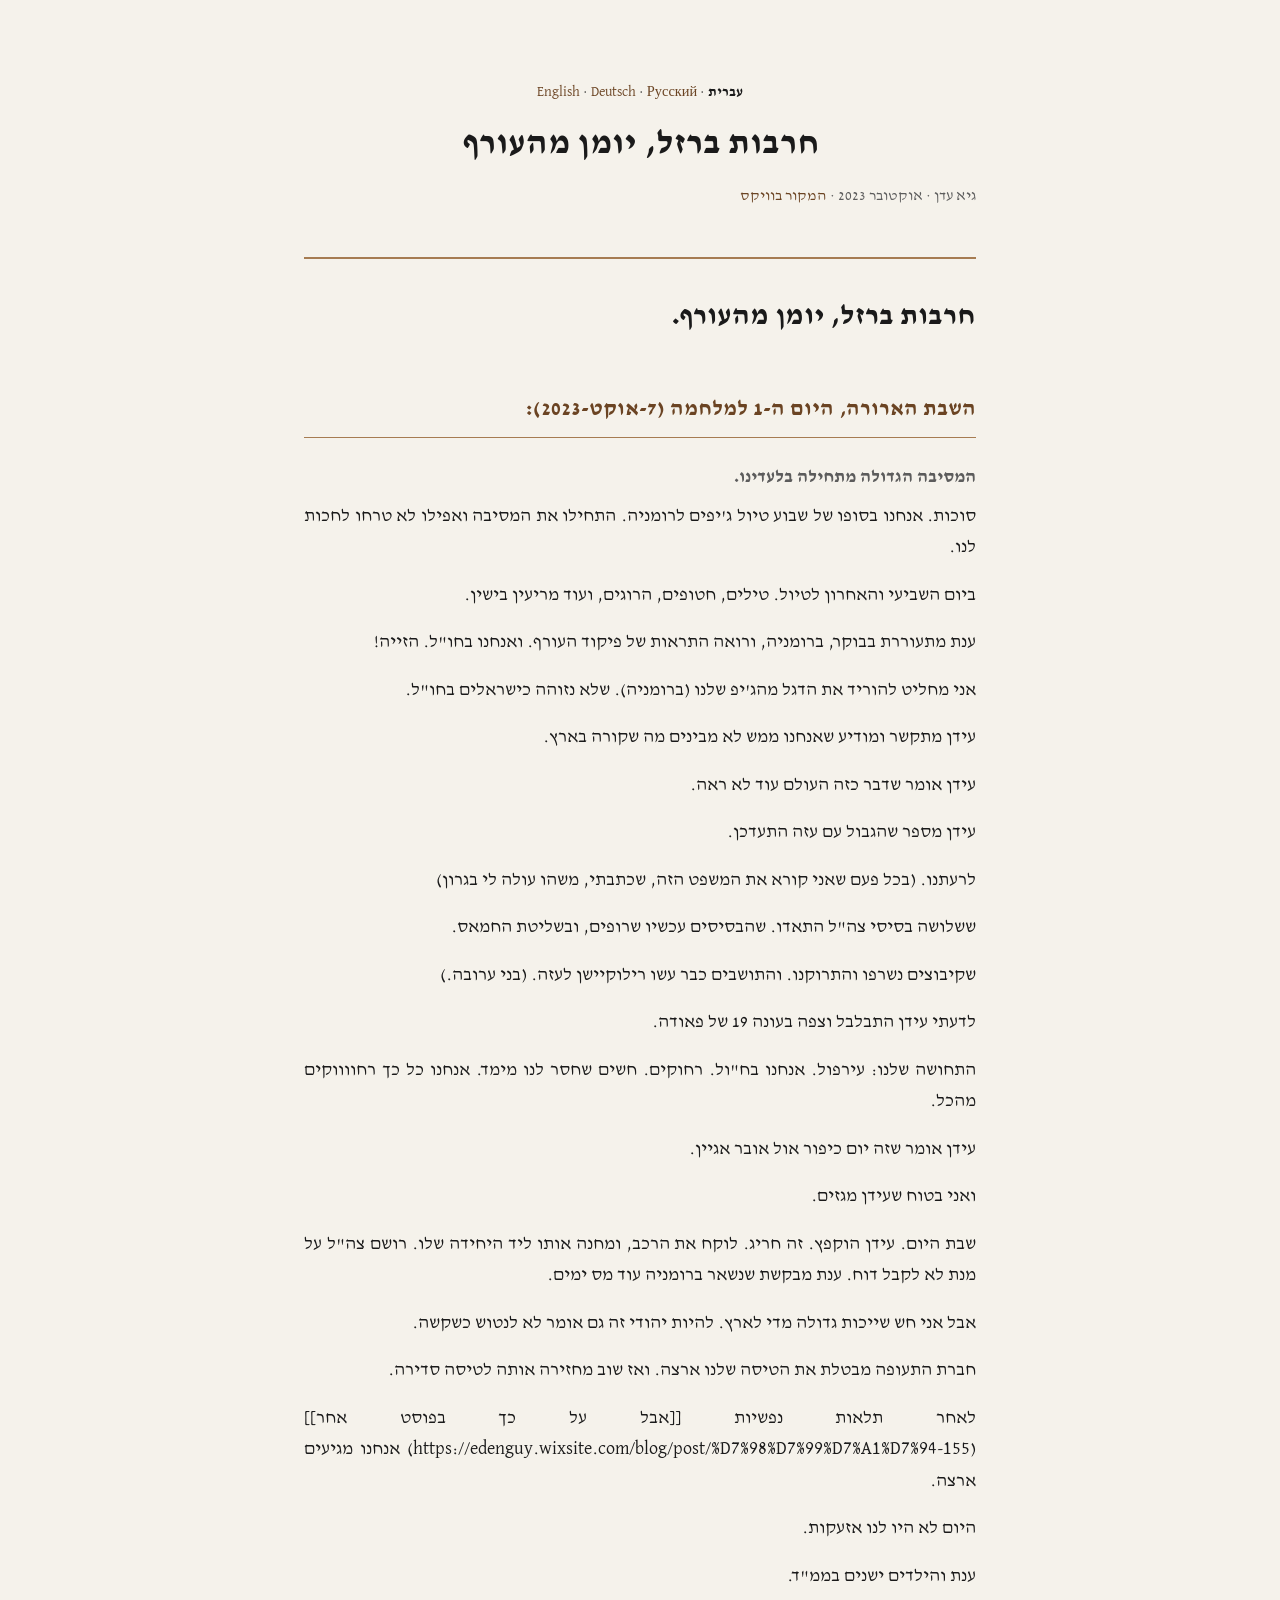
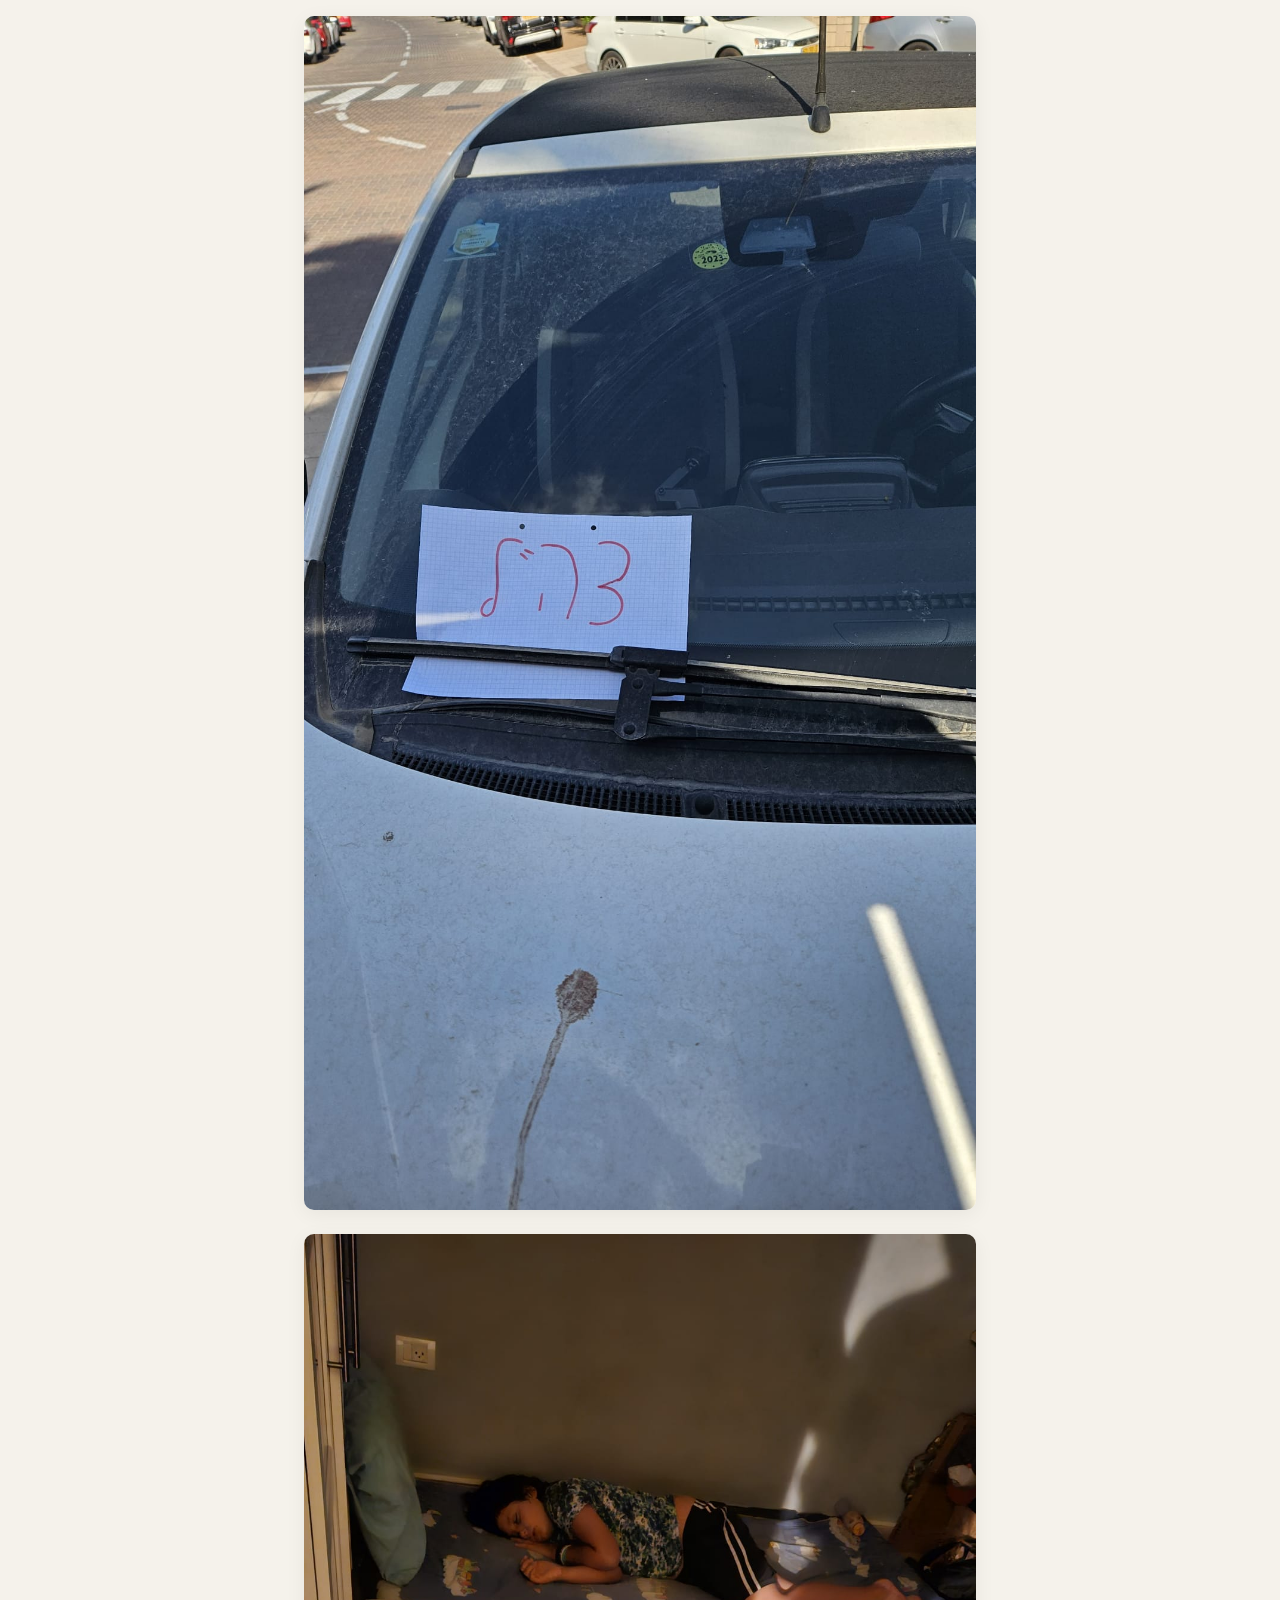
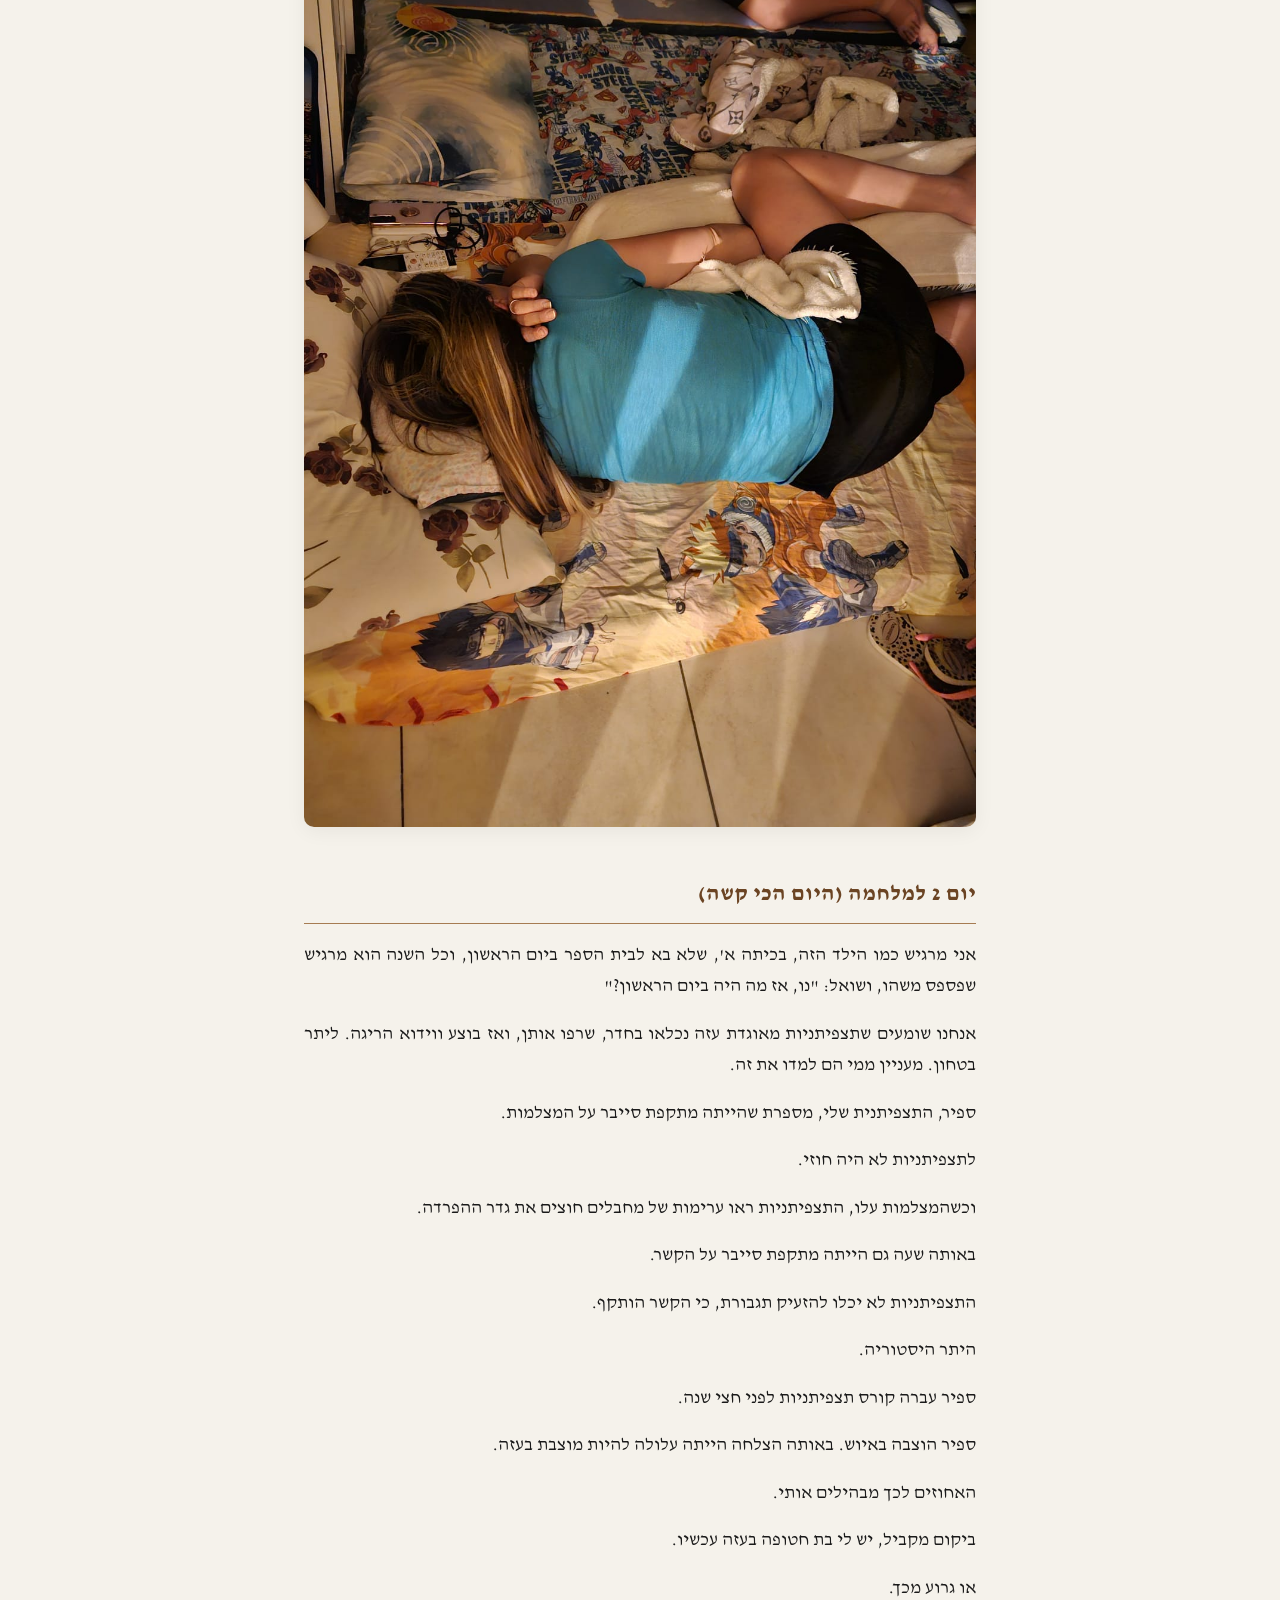
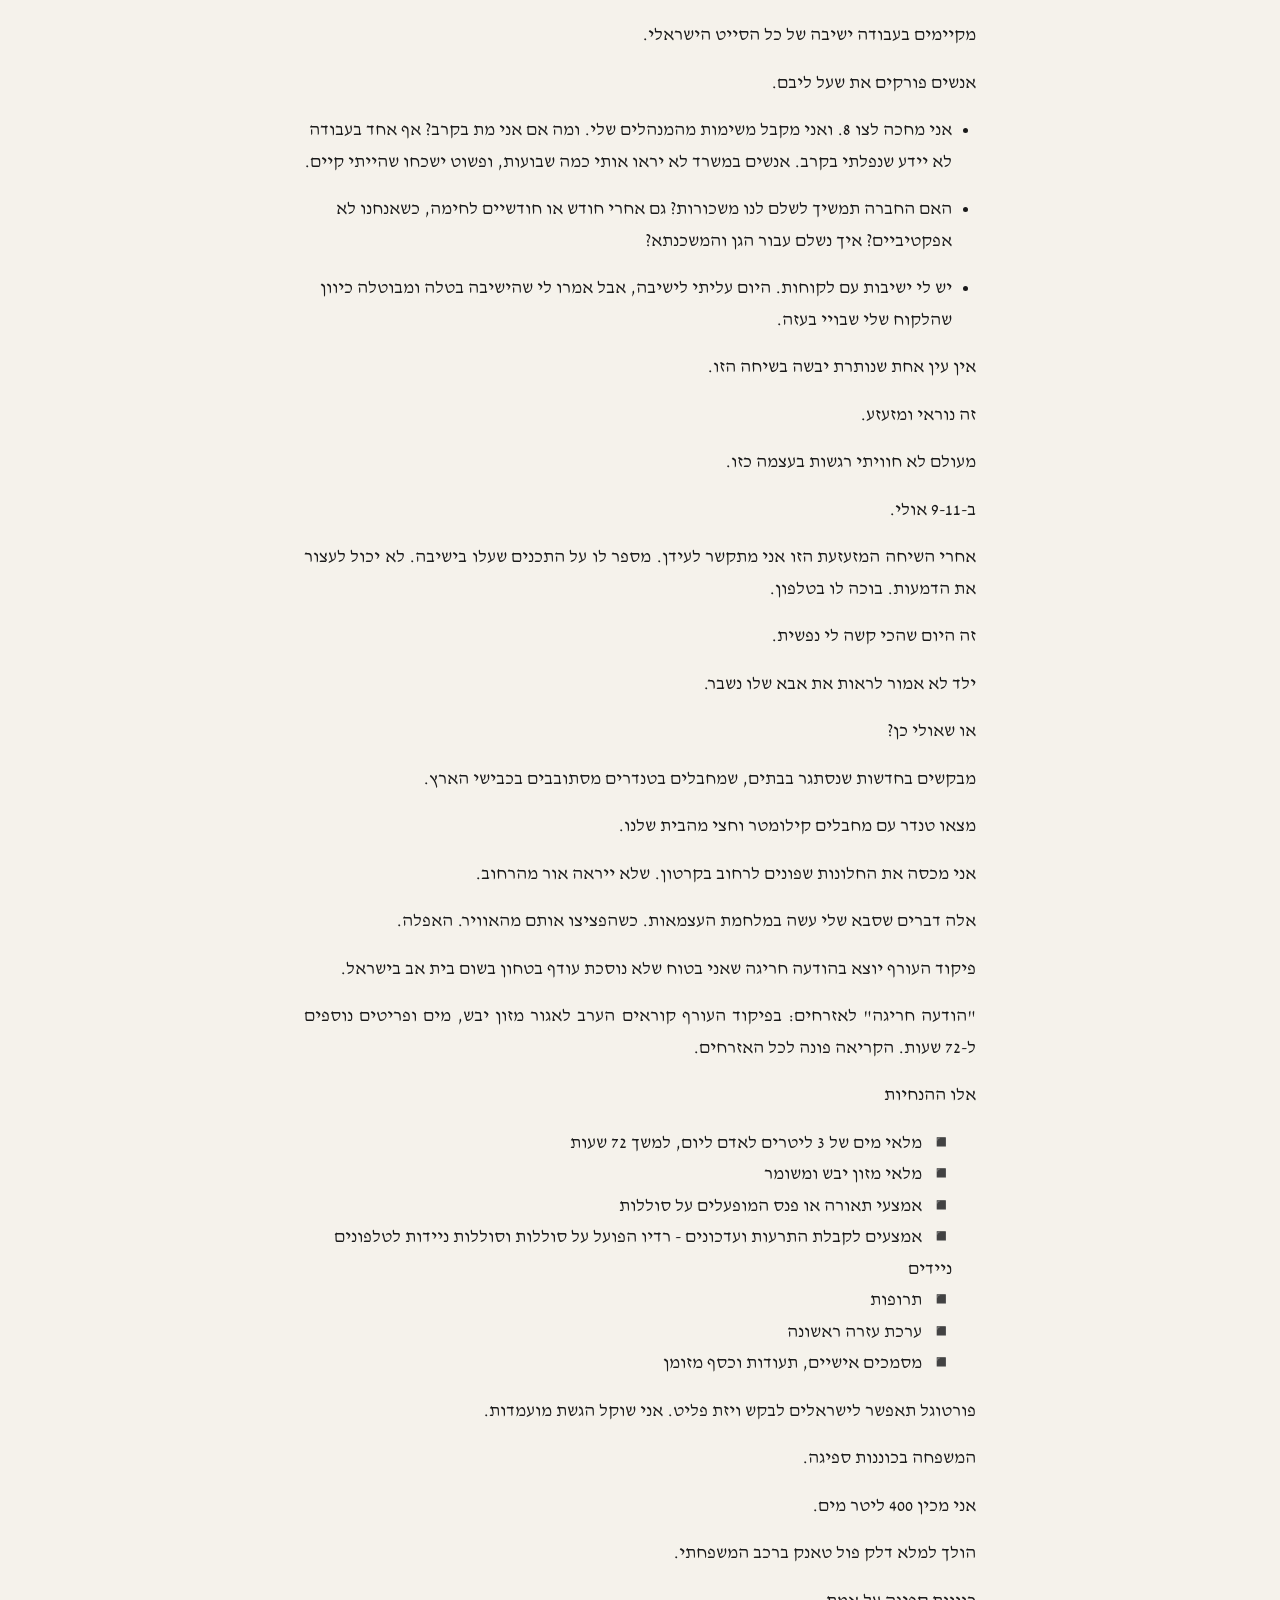
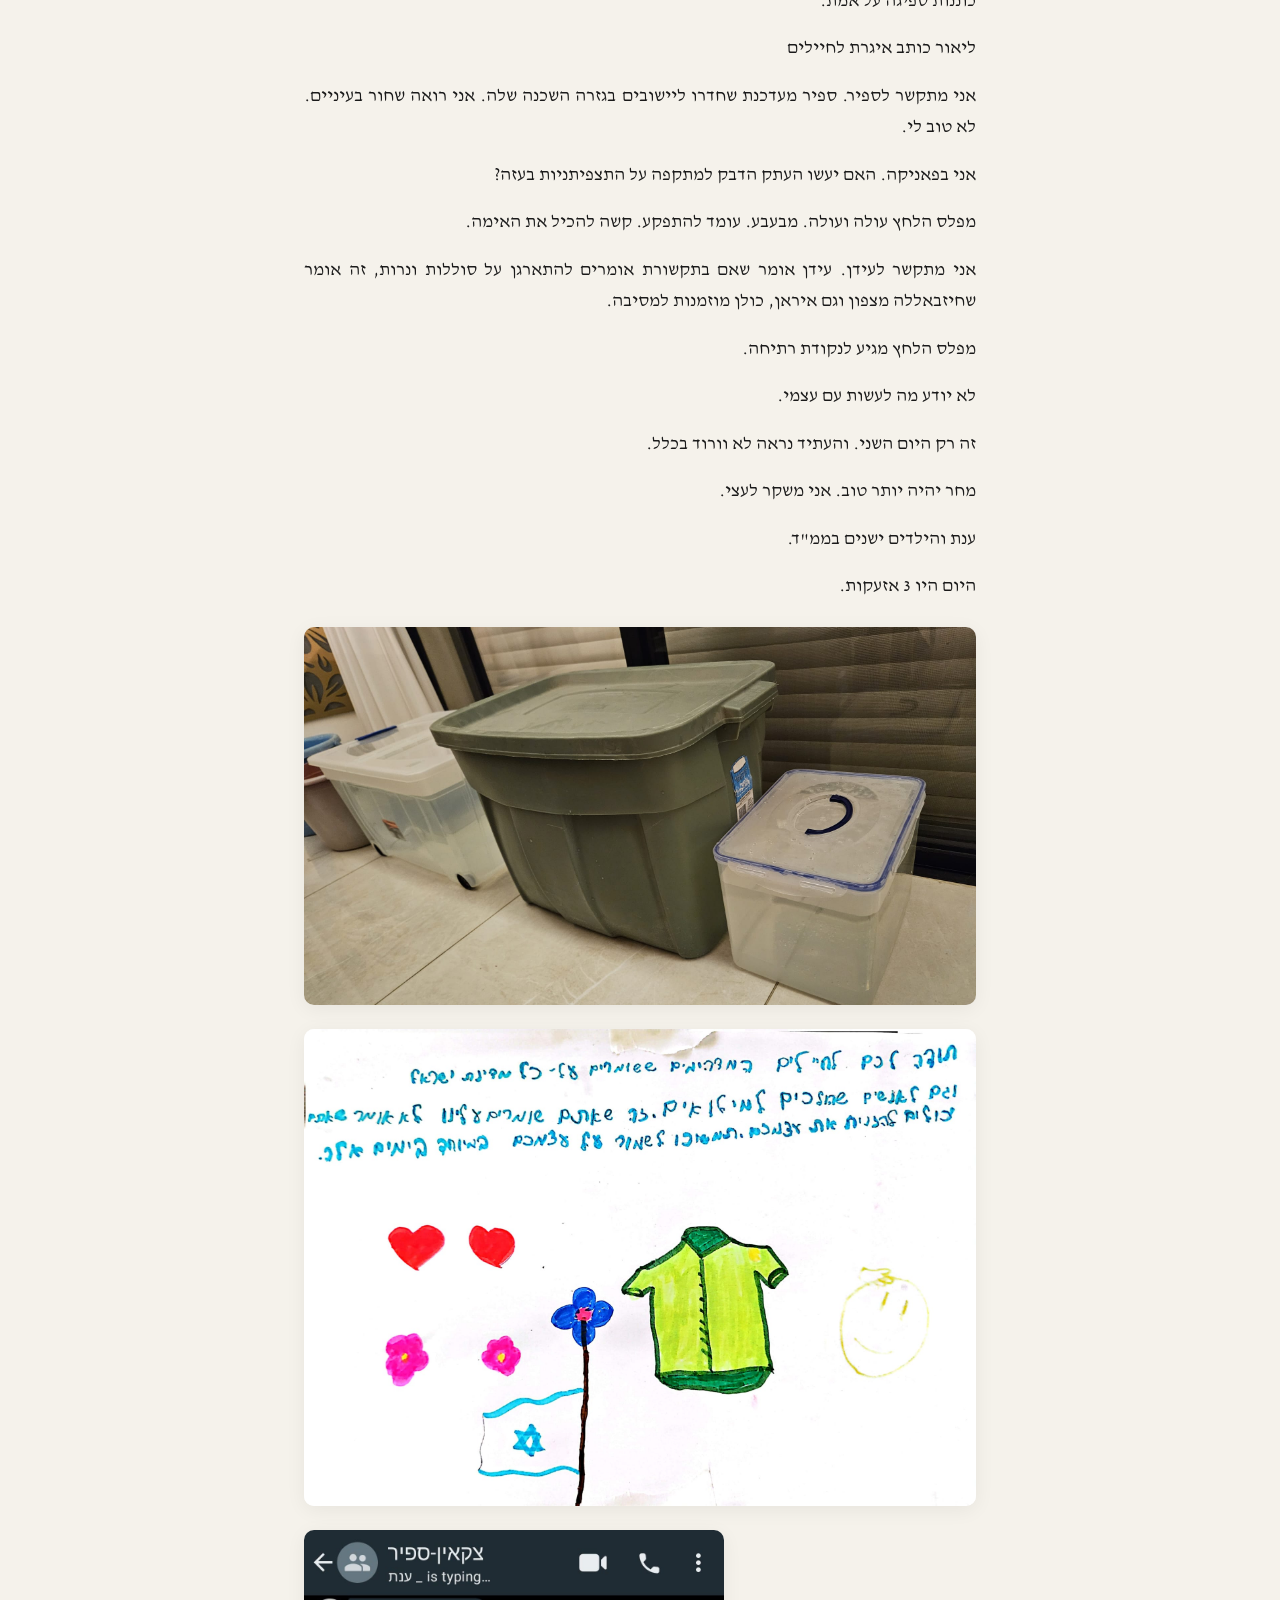
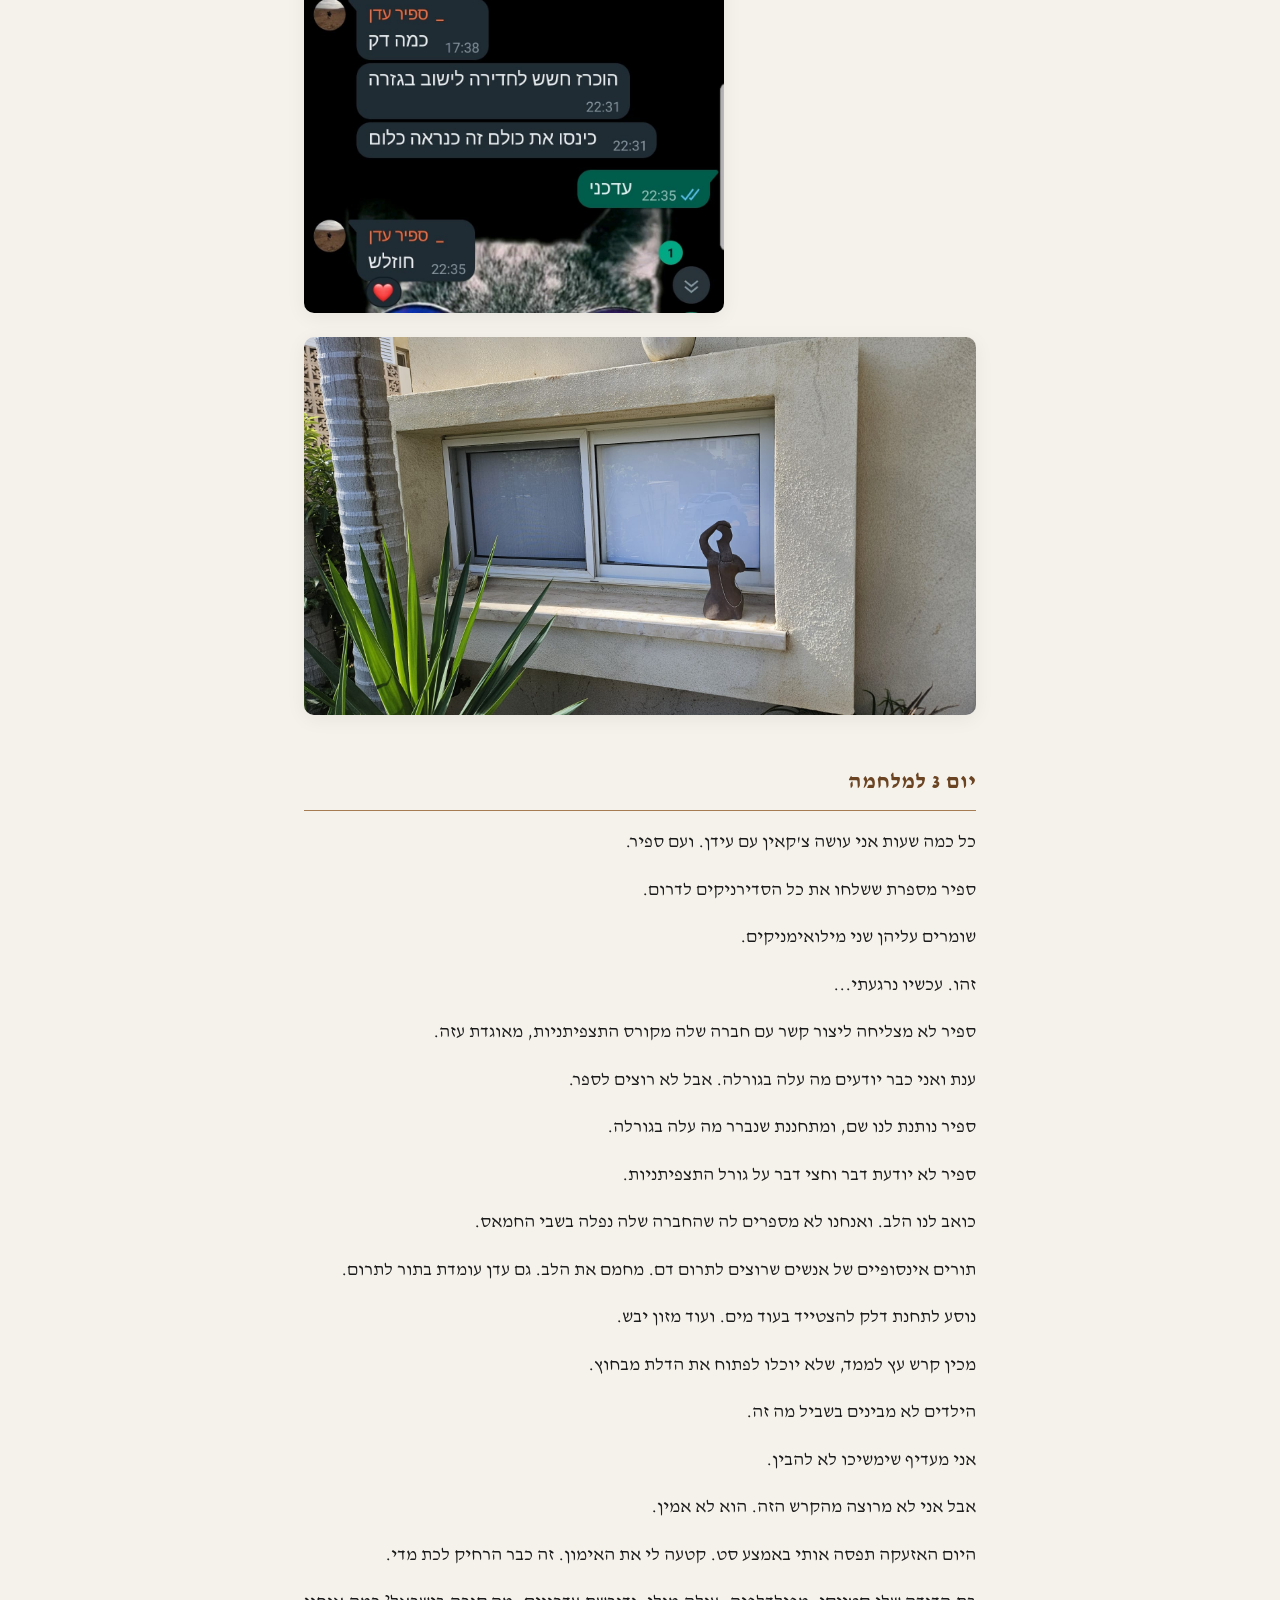
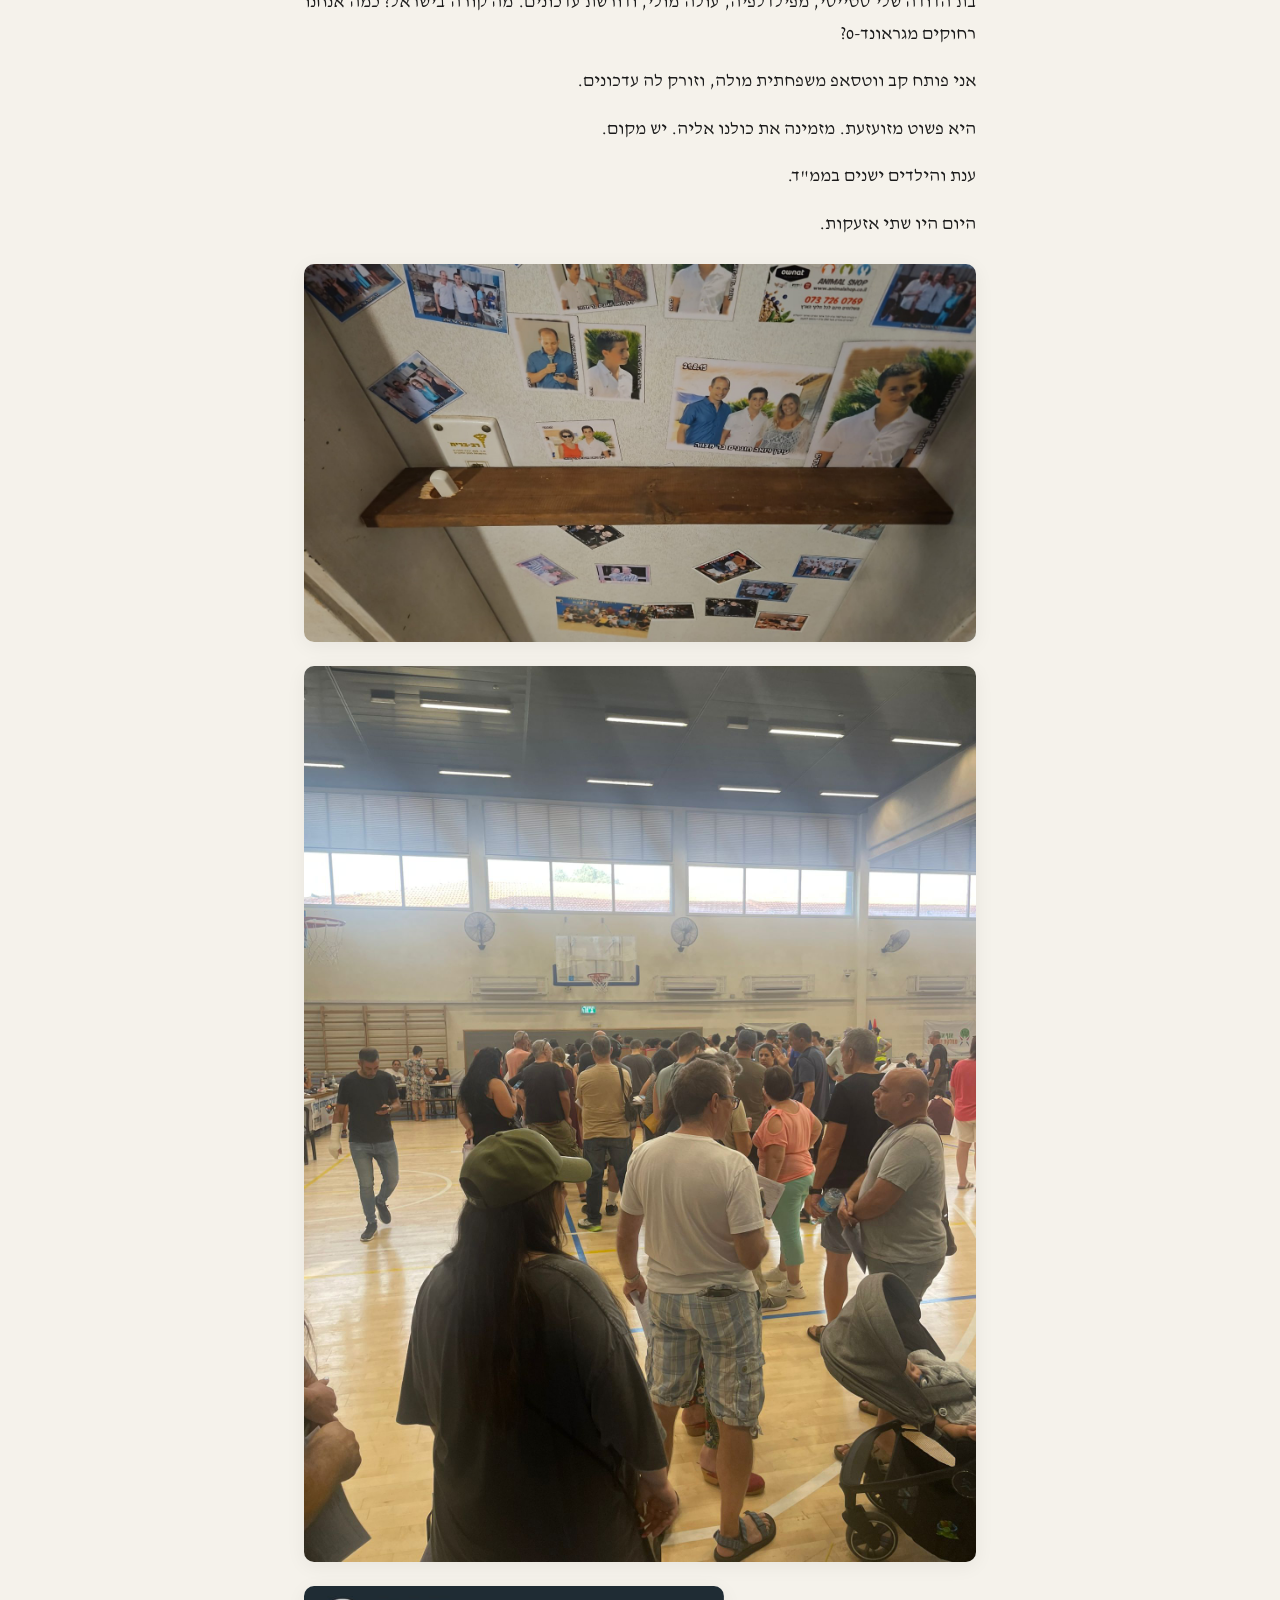
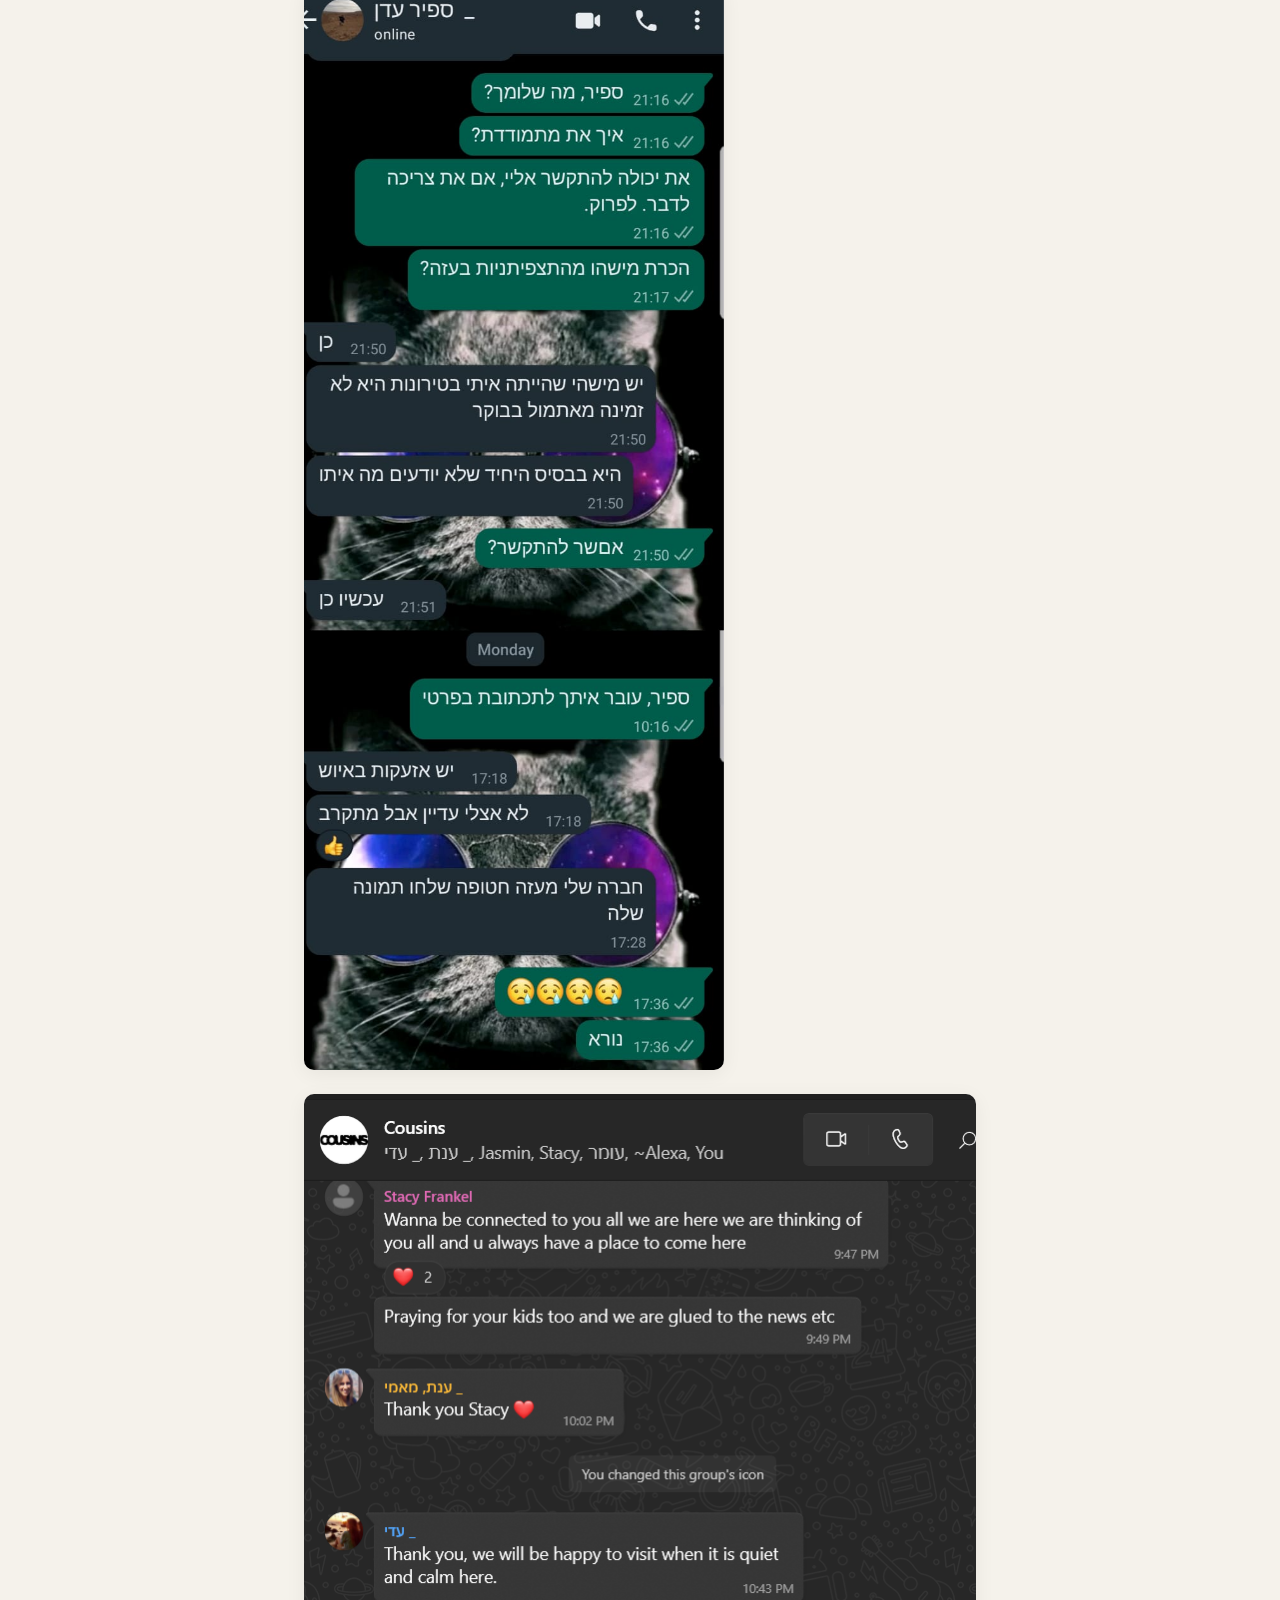
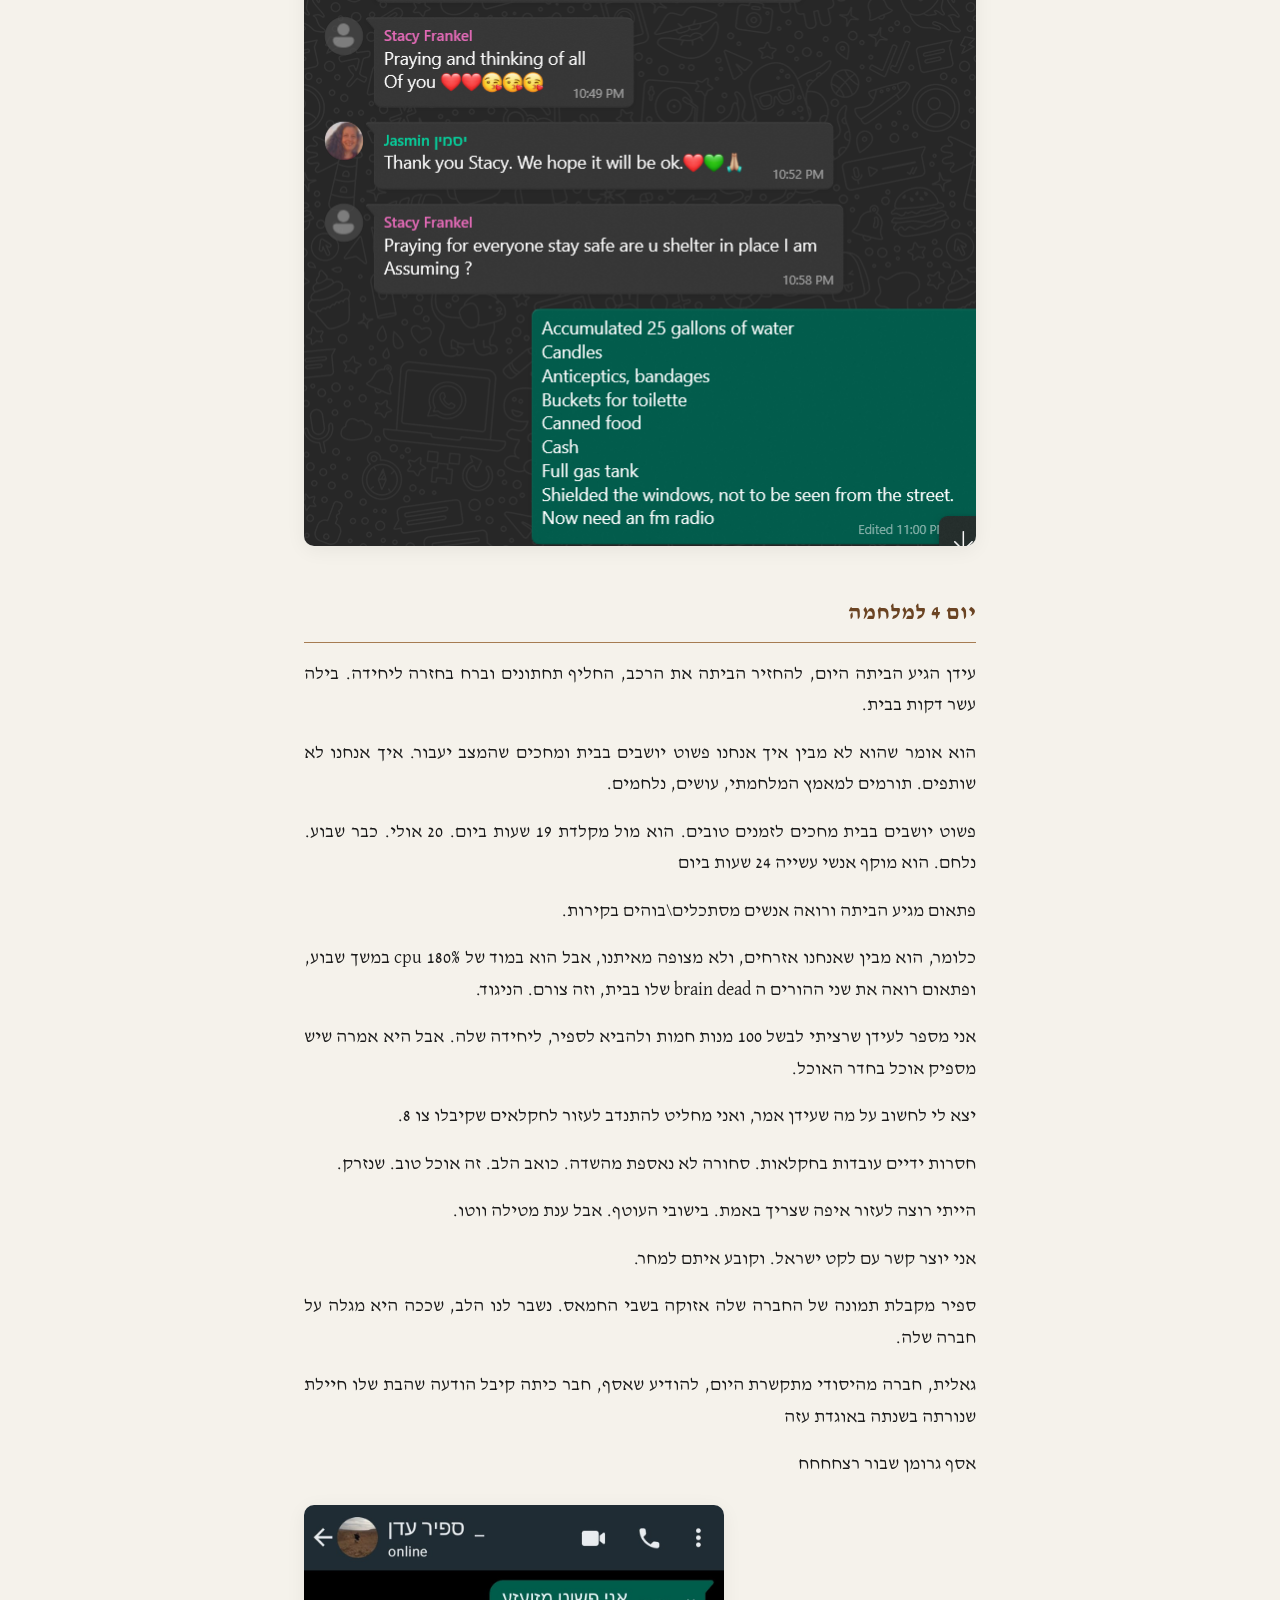
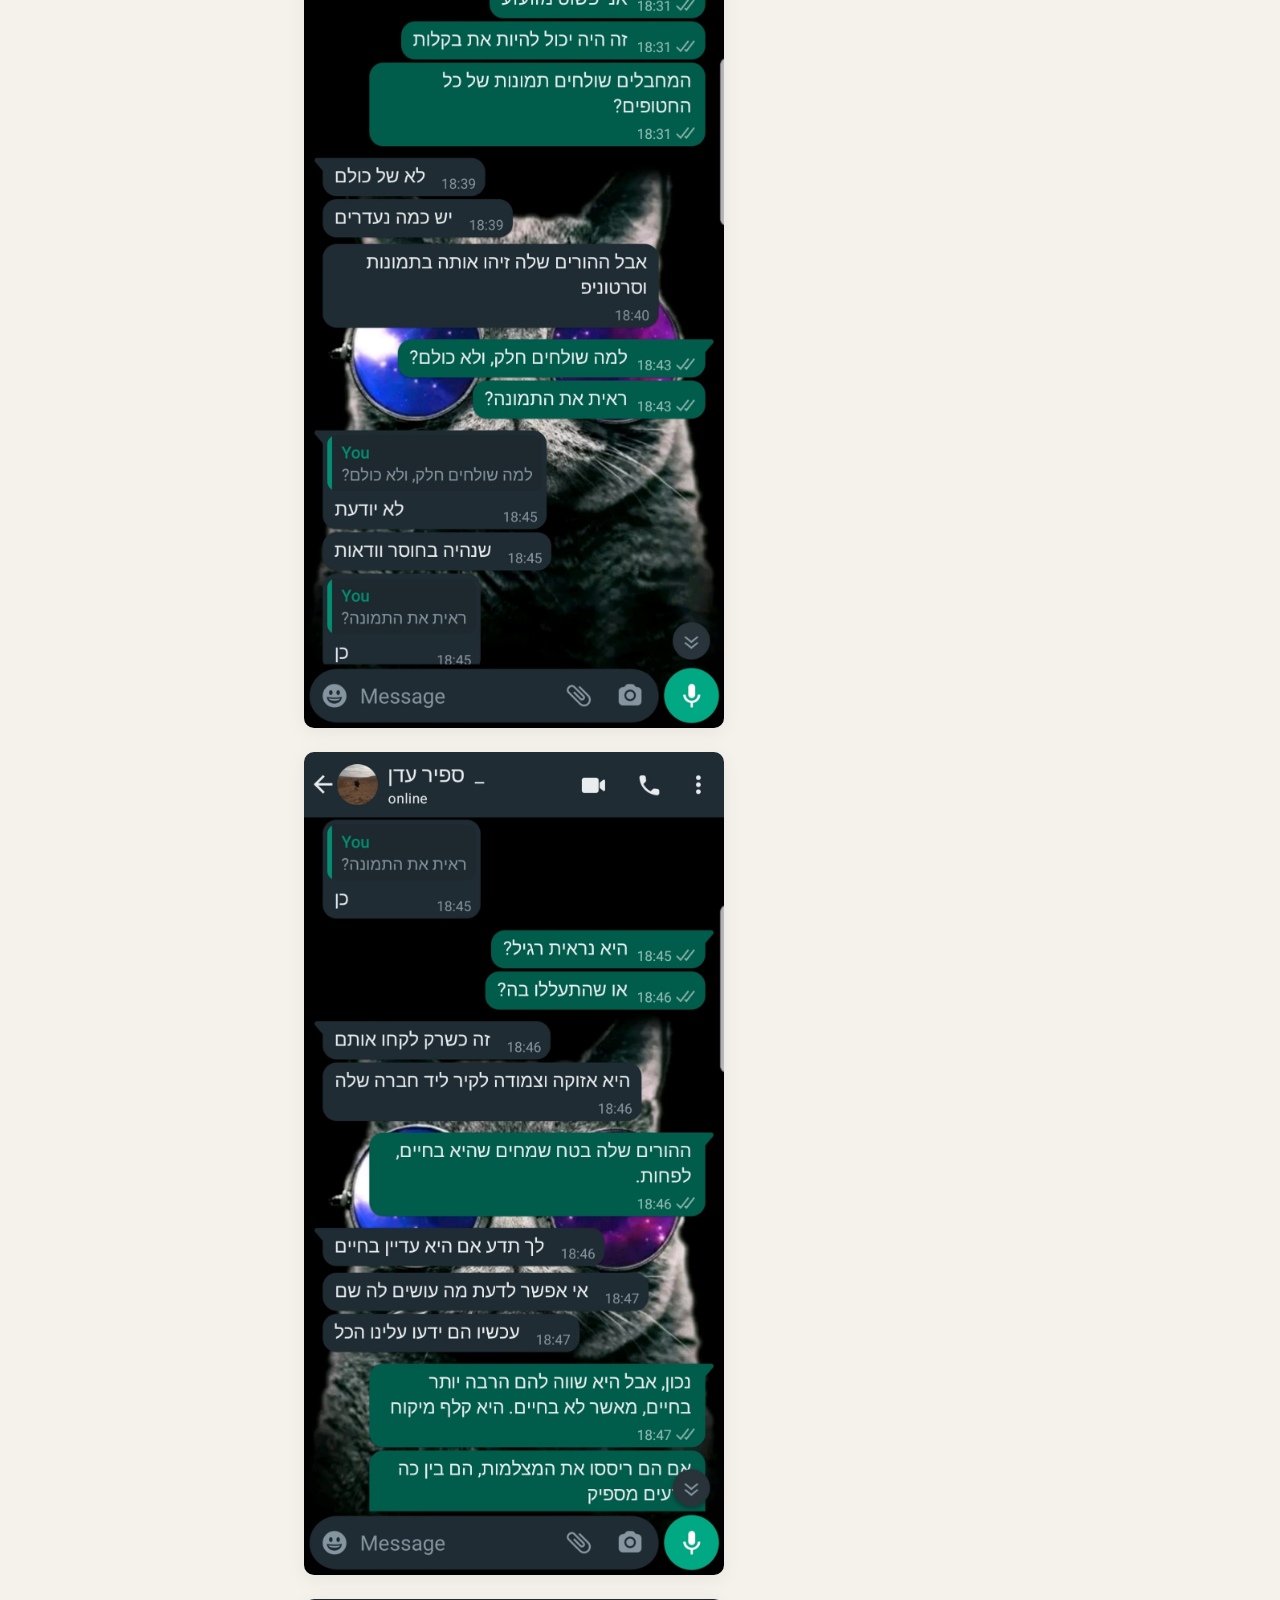
==== commit ed53eacb: "html" ====
--- a/milchemet-charvot-barzel/index.html
+++ b/milchemet-charvot-barzel/index.html
@@ -10,15 +10,12 @@
   <style>
     :root {
       --bg: #f5f2eb;
-      --bg-pattern: radial-gradient(ellipse at 20% 20%, rgba(196,165,116,.08) 0%, transparent 50%),
-                    radial-gradient(ellipse at 80% 80%, rgba(139,69,19,.05) 0%, transparent 50%);
       --text: #1a1a1a;
       --muted: #5c5c5c;
       --accent: #6b4423;
       --accent-light: #a67c52;
       --card-bg: #fffefc;
       --shadow: 0 4px 20px rgba(0,0,0,.06);
-      --shadow-hover: 0 8px 30px rgba(0,0,0,.1);
       --radius: 10px;
     }
     * { box-sizing: border-box; }
@@ -31,7 +28,6 @@
       background: var(--bg);
       margin: 0;
       padding: 0;
-      direction: rtl;
     }
     .container { max-width: 720px; margin: 0 auto; padding: 2rem 1.5rem; }
     header {
@@ -40,91 +36,49 @@
       border-bottom: 2px solid var(--accent-light);
       margin-bottom: 2rem;
     }
-    header h1 {
-      font-size: 2.2rem;
-      font-weight: 700;
-      margin: 0 0 0.5rem;
-      color: var(--text);
-    }
-    .meta {
-      font-size: 0.95rem;
-      color: var(--muted);
-    }
+    header h1 { font-size: 2.2rem; font-weight: 700; margin: 0 0 0.5rem; color: var(--text); }
+    .lang-nav { font-size: 0.9rem; margin-bottom: 0.5rem; }
+    .lang-nav a { color: var(--accent); text-decoration: none; }
+    .lang-nav a:hover { text-decoration: underline; }
+    .meta { font-size: 0.95rem; color: var(--muted); }
     .meta a { color: var(--accent); text-decoration: none; }
     .meta a:hover { text-decoration: underline; }
     article { margin-bottom: 3rem; }
     h1 { font-size: 1.8rem; margin: 2rem 0 1rem; }
-    h2.day {
-      font-size: 1.4rem;
-      font-weight: 600;
-      margin: 2.5rem 0 1rem;
-      padding: 0.5rem 0;
-      border-bottom: 1px solid var(--accent-light);
-      color: var(--accent);
-    }
+    h2.day { font-size: 1.4rem; font-weight: 600; margin: 2.5rem 0 1rem; padding: 0.5rem 0; border-bottom: 1px solid var(--accent-light); color: var(--accent); }
     h4 { font-size: 1.1rem; margin: 1.5rem 0 0.5rem; color: var(--muted); }
     p { margin: 0 0 1rem; text-align: justify; }
-    .img-wrap, .video-wrap {
-      margin: 1.5rem 0;
-      border-radius: var(--radius);
-      overflow: hidden;
-      box-shadow: var(--shadow);
-      background: var(--card-bg);
-    }
-    .img-wrap img, .video-wrap video {
-      display: block;
-      width: 100%;
-      max-width: 100%;
-      height: auto;
-    }
+    .img-wrap, .video-wrap { margin: 1.5rem 0; border-radius: var(--radius); overflow: hidden; box-shadow: var(--shadow); background: var(--card-bg); }
+    .img-wrap img, .video-wrap video { display: block; width: 100%; max-width: 100%; height: auto; }
     .video-wrap video { max-height: 480px; }
-    .video-group {
-      display: grid;
-      grid-template-columns: repeat(auto-fit, minmax(280px, 1fr));
-      gap: 1rem;
-      margin: 1.5rem 0;
-    }
-    .video-wrap figcaption, .img-wrap figcaption {
-      font-size: 0.85rem;
-      color: var(--muted);
-      padding: 0.5rem 1rem;
-      background: #f5f5f5;
-    }
-    .img-wrap.wa { max-width: 420px; margin-right: auto; margin-left: 0; }
+    .video-group { display: grid; grid-template-columns: repeat(auto-fit, minmax(280px, 1fr)); gap: 1rem; margin: 1.5rem 0; }
+    .video-wrap figcaption, .img-wrap figcaption { font-size: 0.85rem; color: var(--muted); padding: 0.5rem 1rem; background: #f5f5f5; }
+    .img-wrap.wa { max-width: 420px; }
+    body[dir="rtl"] .img-wrap.wa { margin-right: auto; margin-left: 0; }
+    body[dir="ltr"] .img-wrap.wa { margin-left: auto; margin-right: 0; }
     .diary-list { margin: 1rem 0; padding-right: 1.5rem; }
+    body[dir="ltr"] .diary-list { padding-right: 0; padding-left: 1.5rem; }
     .diary-list li { margin-bottom: 0.5rem; }
     .guidelines { margin: 1rem 0; padding-right: 1.5rem; list-style: none; }
+    body[dir="ltr"] .guidelines { padding-right: 0; padding-left: 1.5rem; }
     .guidelines li::before { content: "◾ "; color: var(--accent); margin-left: 0.25rem; }
-    .code-block {
-      background: #2d2d2d;
-      color: #f8f8f2;
-      padding: 1rem 1.25rem;
-      border-radius: var(--radius);
-      overflow-x: auto;
-      font-family: "Consolas", "Monaco", monospace;
-      font-size: 0.9rem;
-      line-height: 1.5;
-      margin: 1.5rem 0;
-    }
+    .code-block { background: #2d2d2d; color: #f8f8f2; padding: 1rem 1.25rem; border-radius: var(--radius); overflow-x: auto; font-family: Consolas, Monaco, monospace; font-size: 0.9rem; line-height: 1.5; margin: 1.5rem 0; }
     .code-block code { white-space: pre-wrap; word-break: break-word; }
     a { color: var(--accent); text-decoration: none; }
     a:hover { text-decoration: underline; }
-    footer {
-      text-align: center;
-      padding: 2rem 0;
-      font-size: 0.9rem;
-      color: var(--muted);
-      border-top: 1px solid var(--accent-light);
-    }
-    @media (max-width: 600px) {
-      body { font-size: 16px; }
-      .container { padding: 1rem; }
-    }
-  </style>
+    footer { text-align: center; padding: 2rem 0; font-size: 0.9rem; color: var(--muted); border-top: 1px solid var(--accent-light); }
+    @media (max-width: 600px) { body { font-size: 16px; } .container { padding: 1rem; } }
+</style>
 </head>
-<body>
+<body dir="rtl">
   <div class="container">
     <header>
+    <nav class="lang-nav">
+      <strong>עברית</strong> ·
+      <a href="en/index.html">English</a> ·
+      <a href="de/index.html">Deutsch</a> ·
+      <a href="ru/index.html">Русский</a>
+    </nav>
       <h1>חרבות ברזל, יומן מהעורף</h1>
       <p class="meta">גיא עדן · אוקטובר 2023 · <a href="https://edenguy.wixsite.com/blog/post/milchamot-charvot-barzel-min-haaoref" target="_blank" rel="noopener">המקור בוויקס</a></p>
     </header>
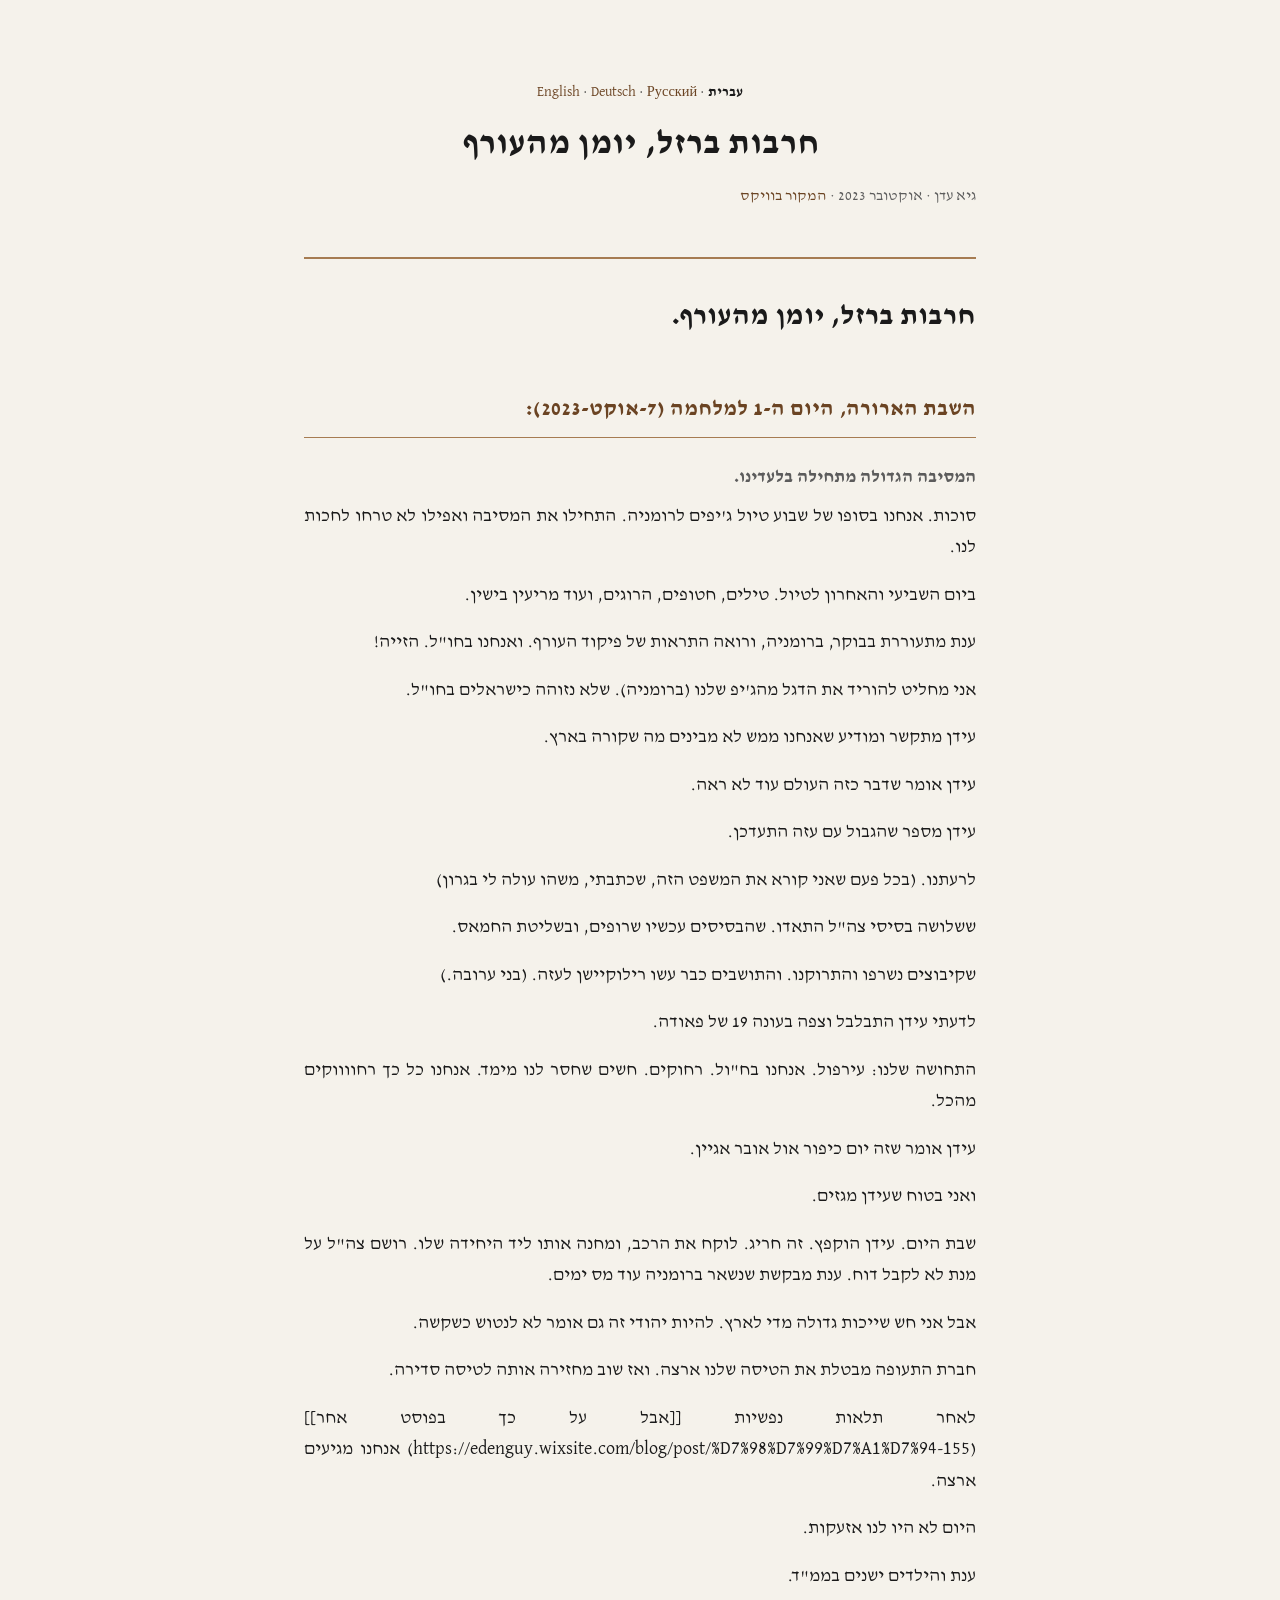
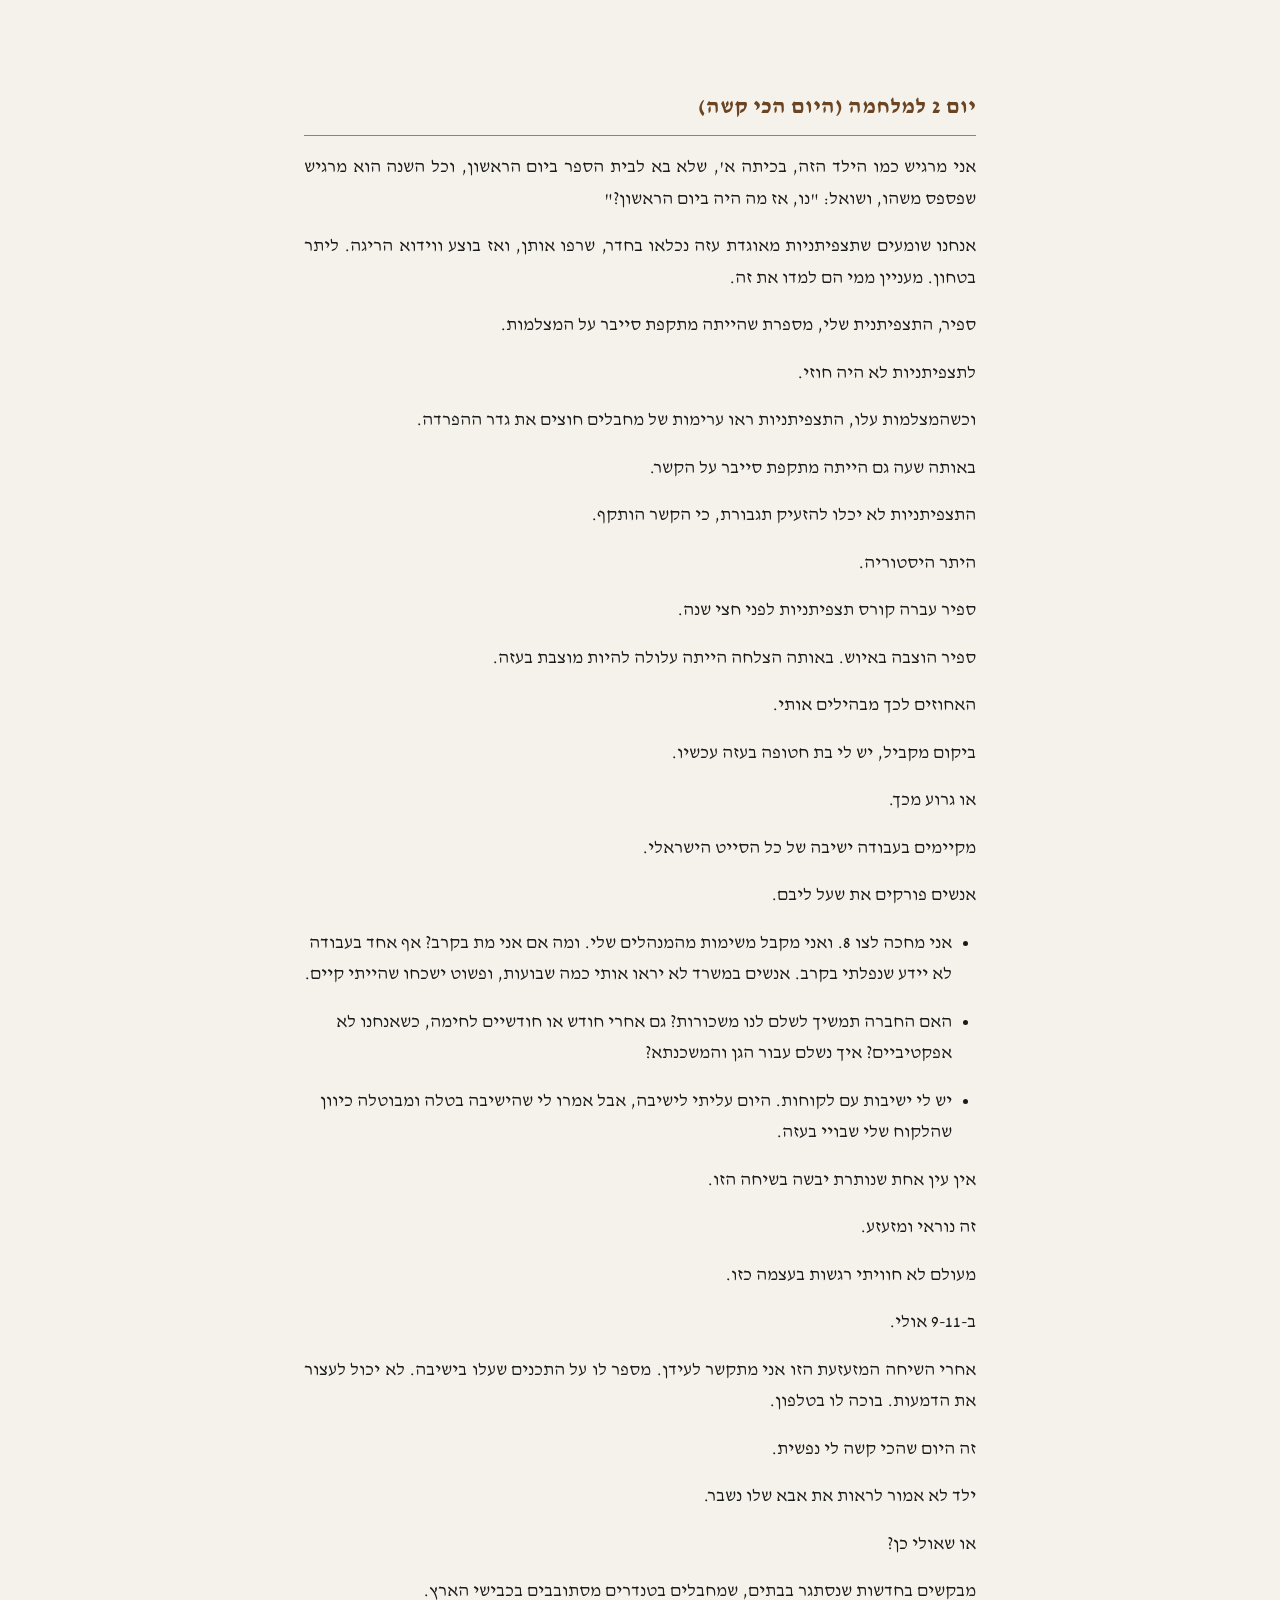
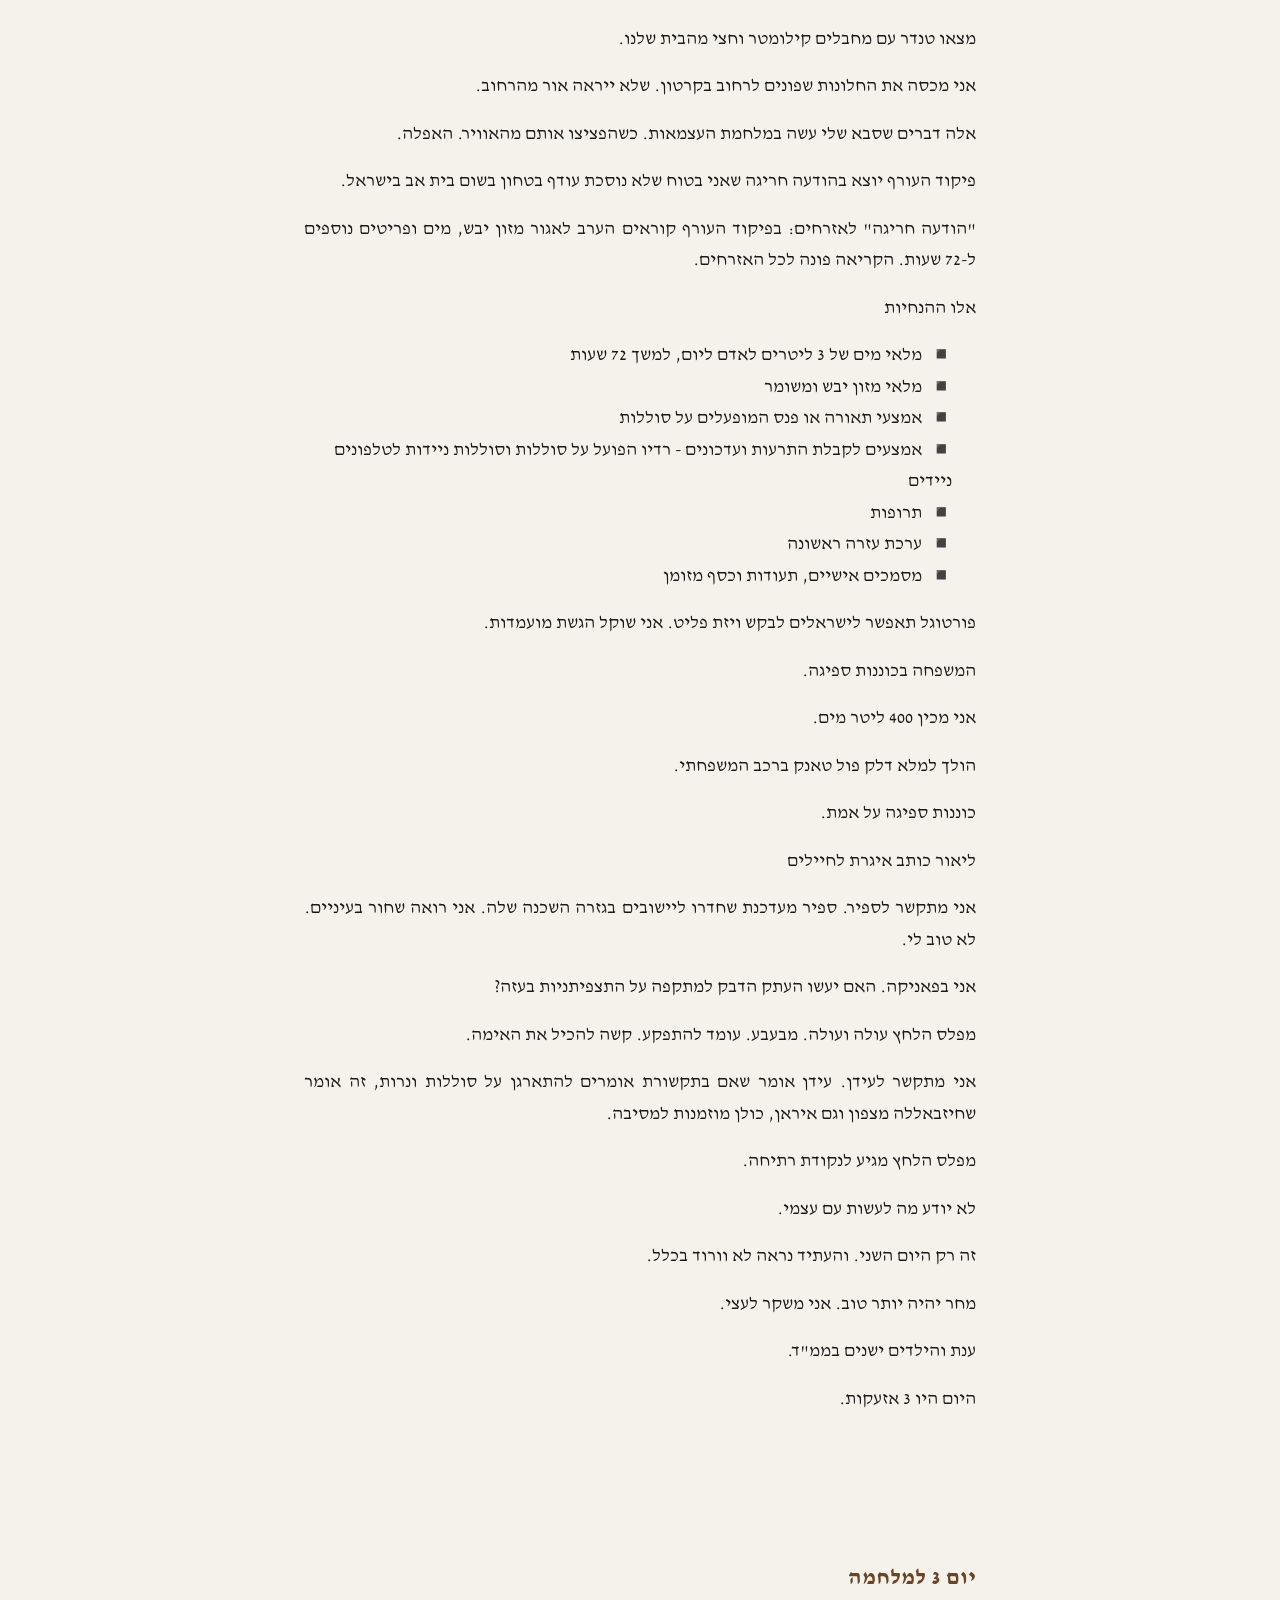
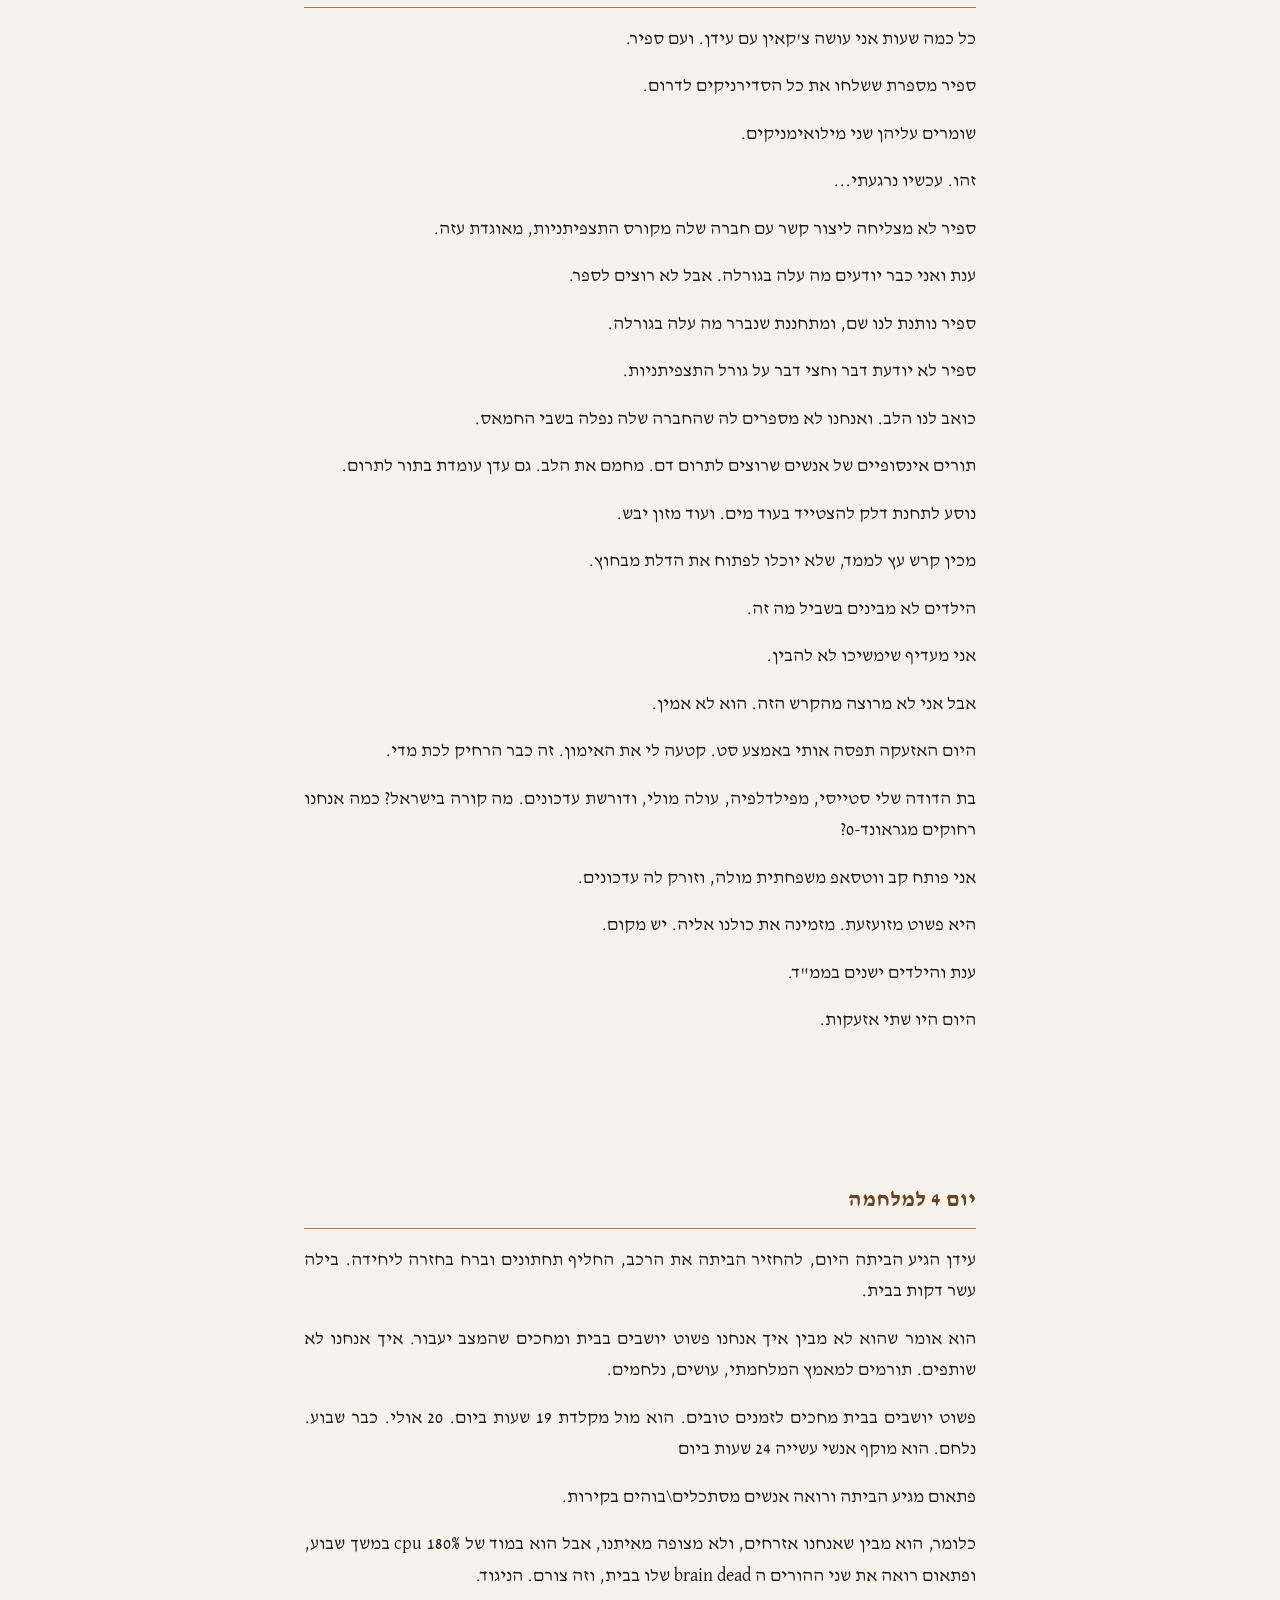
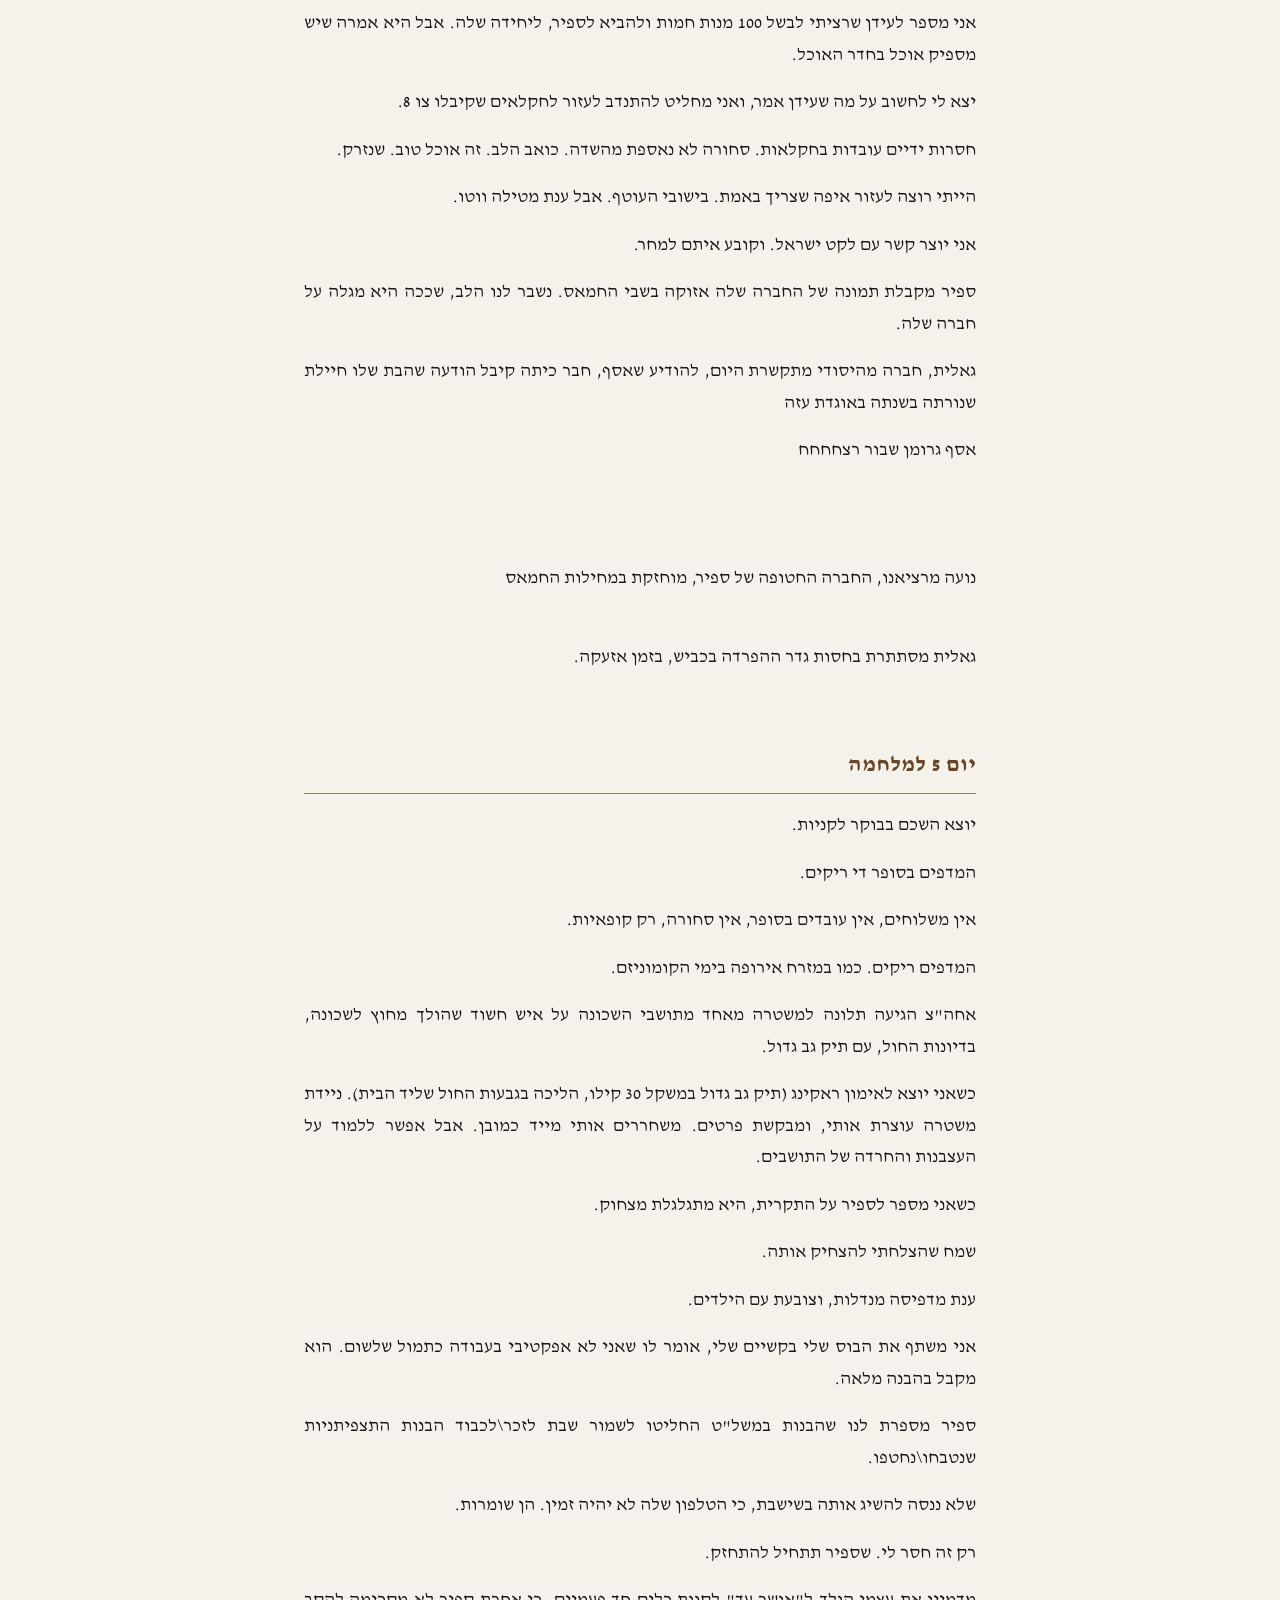
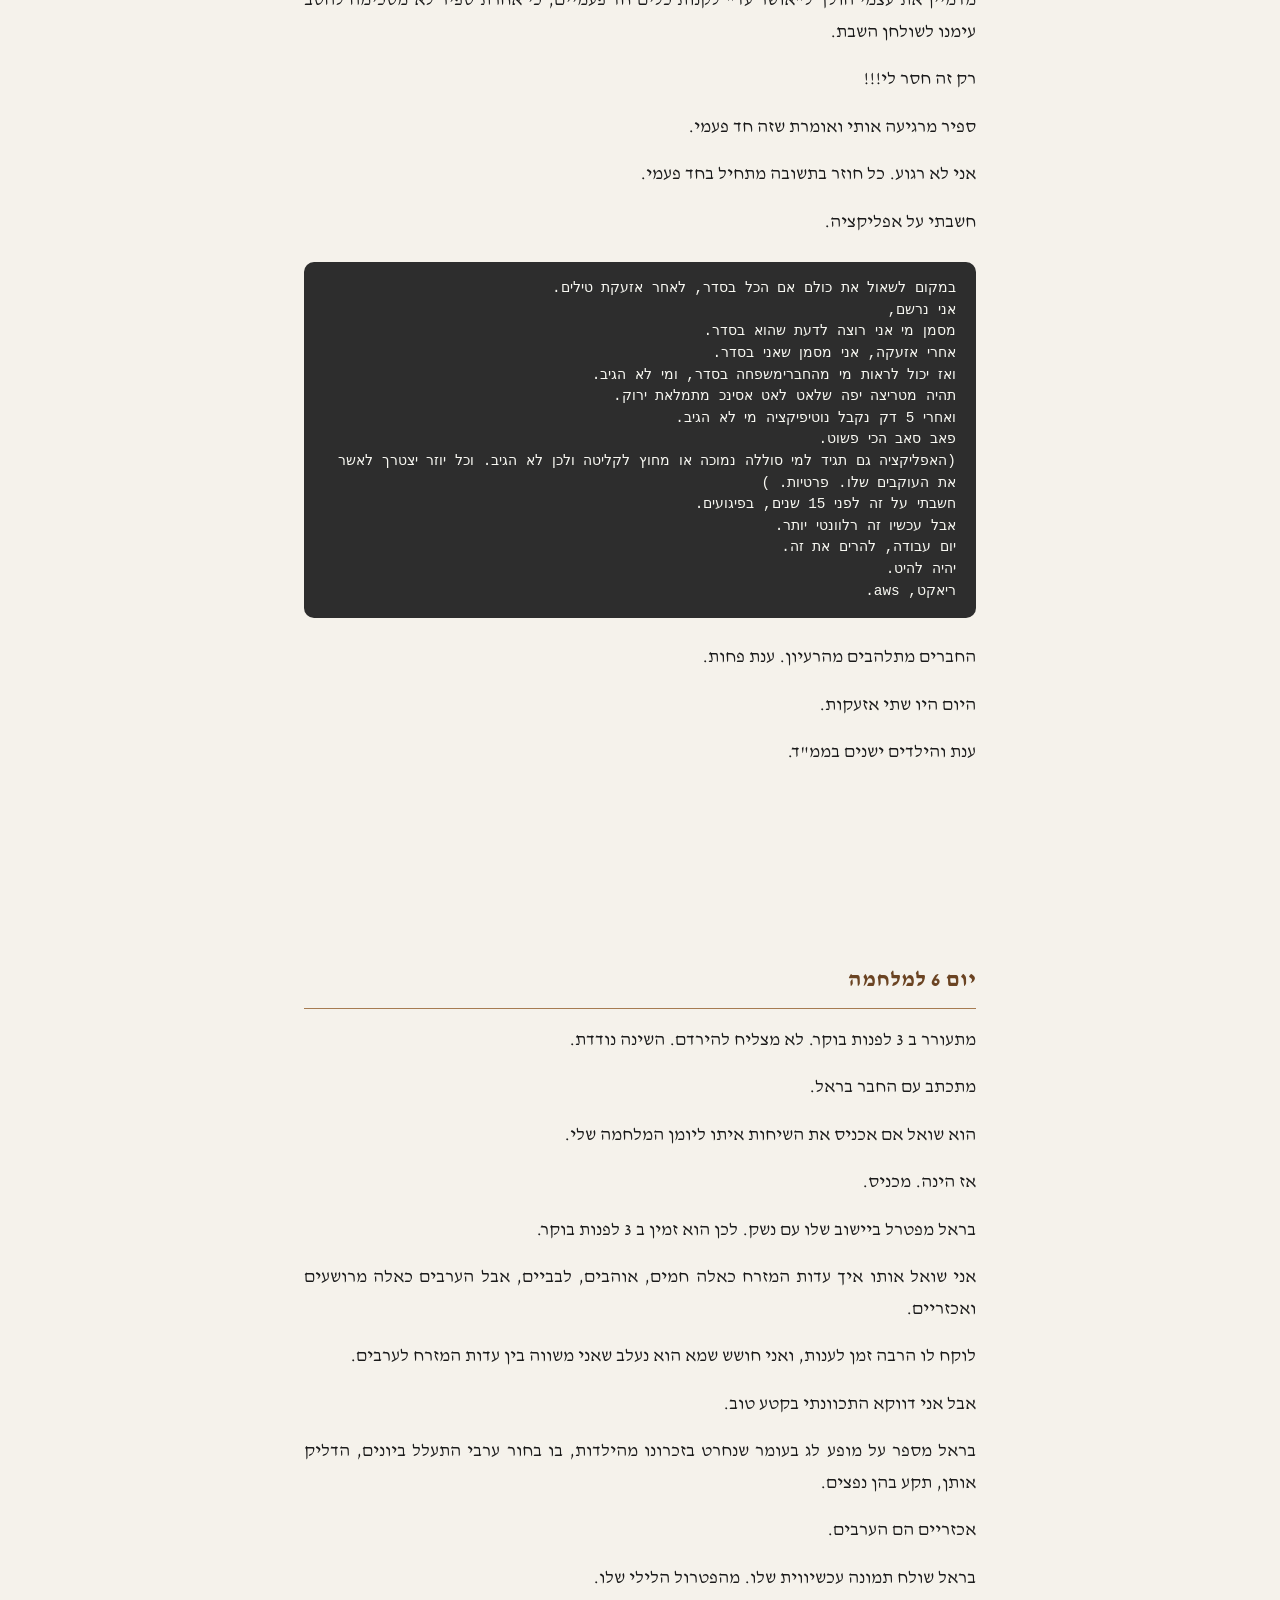
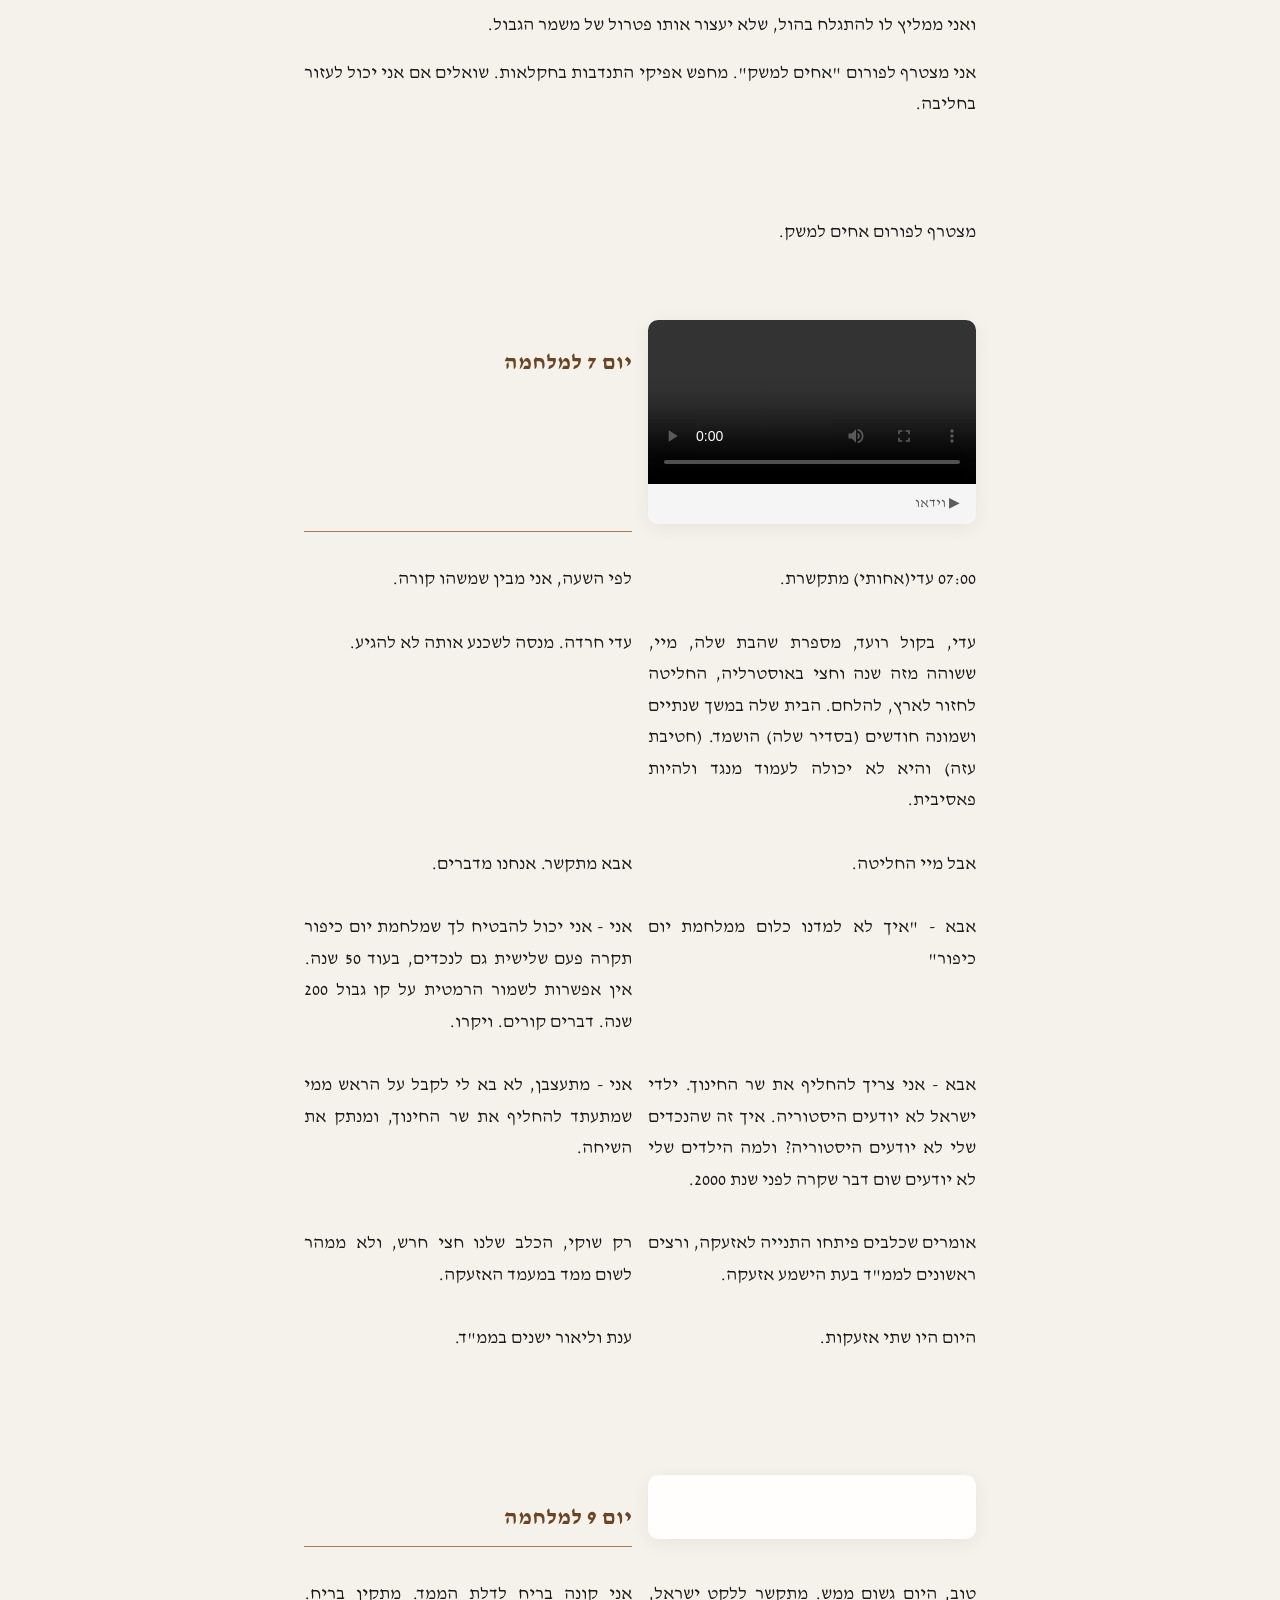
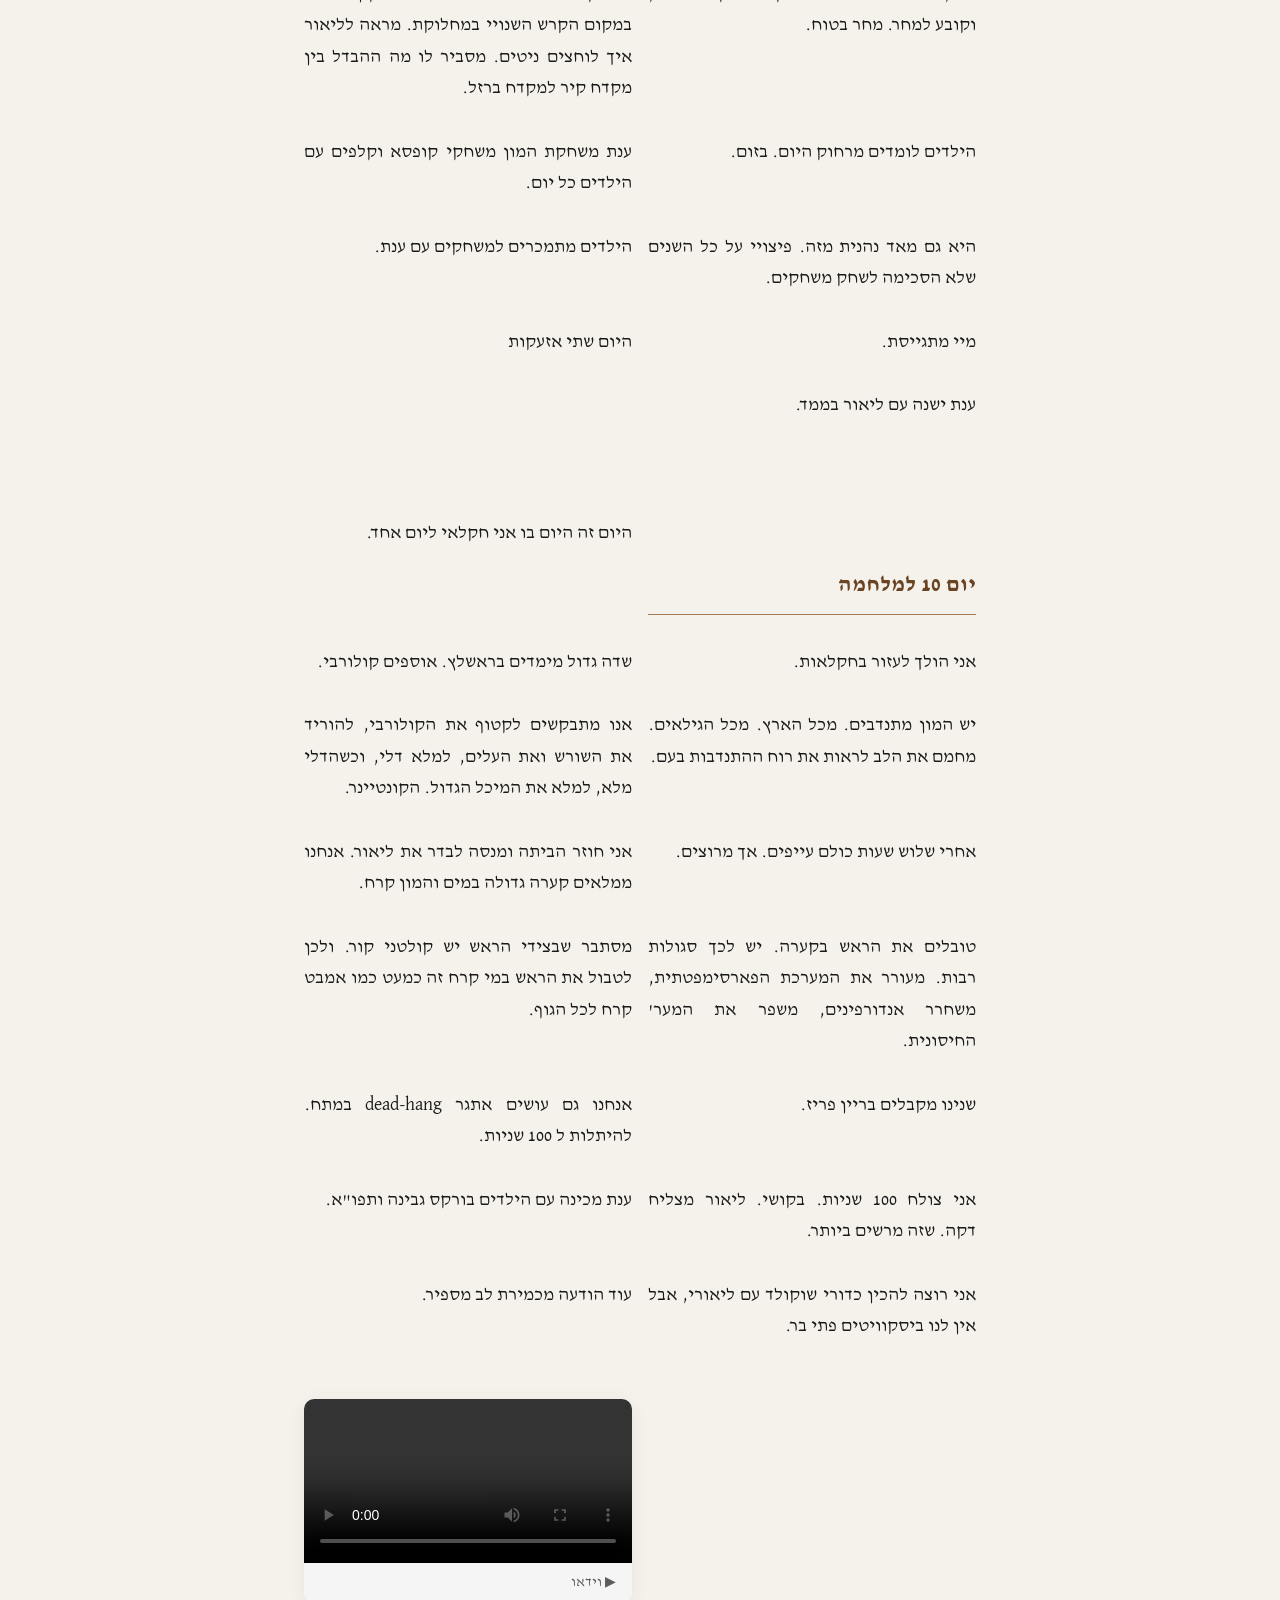
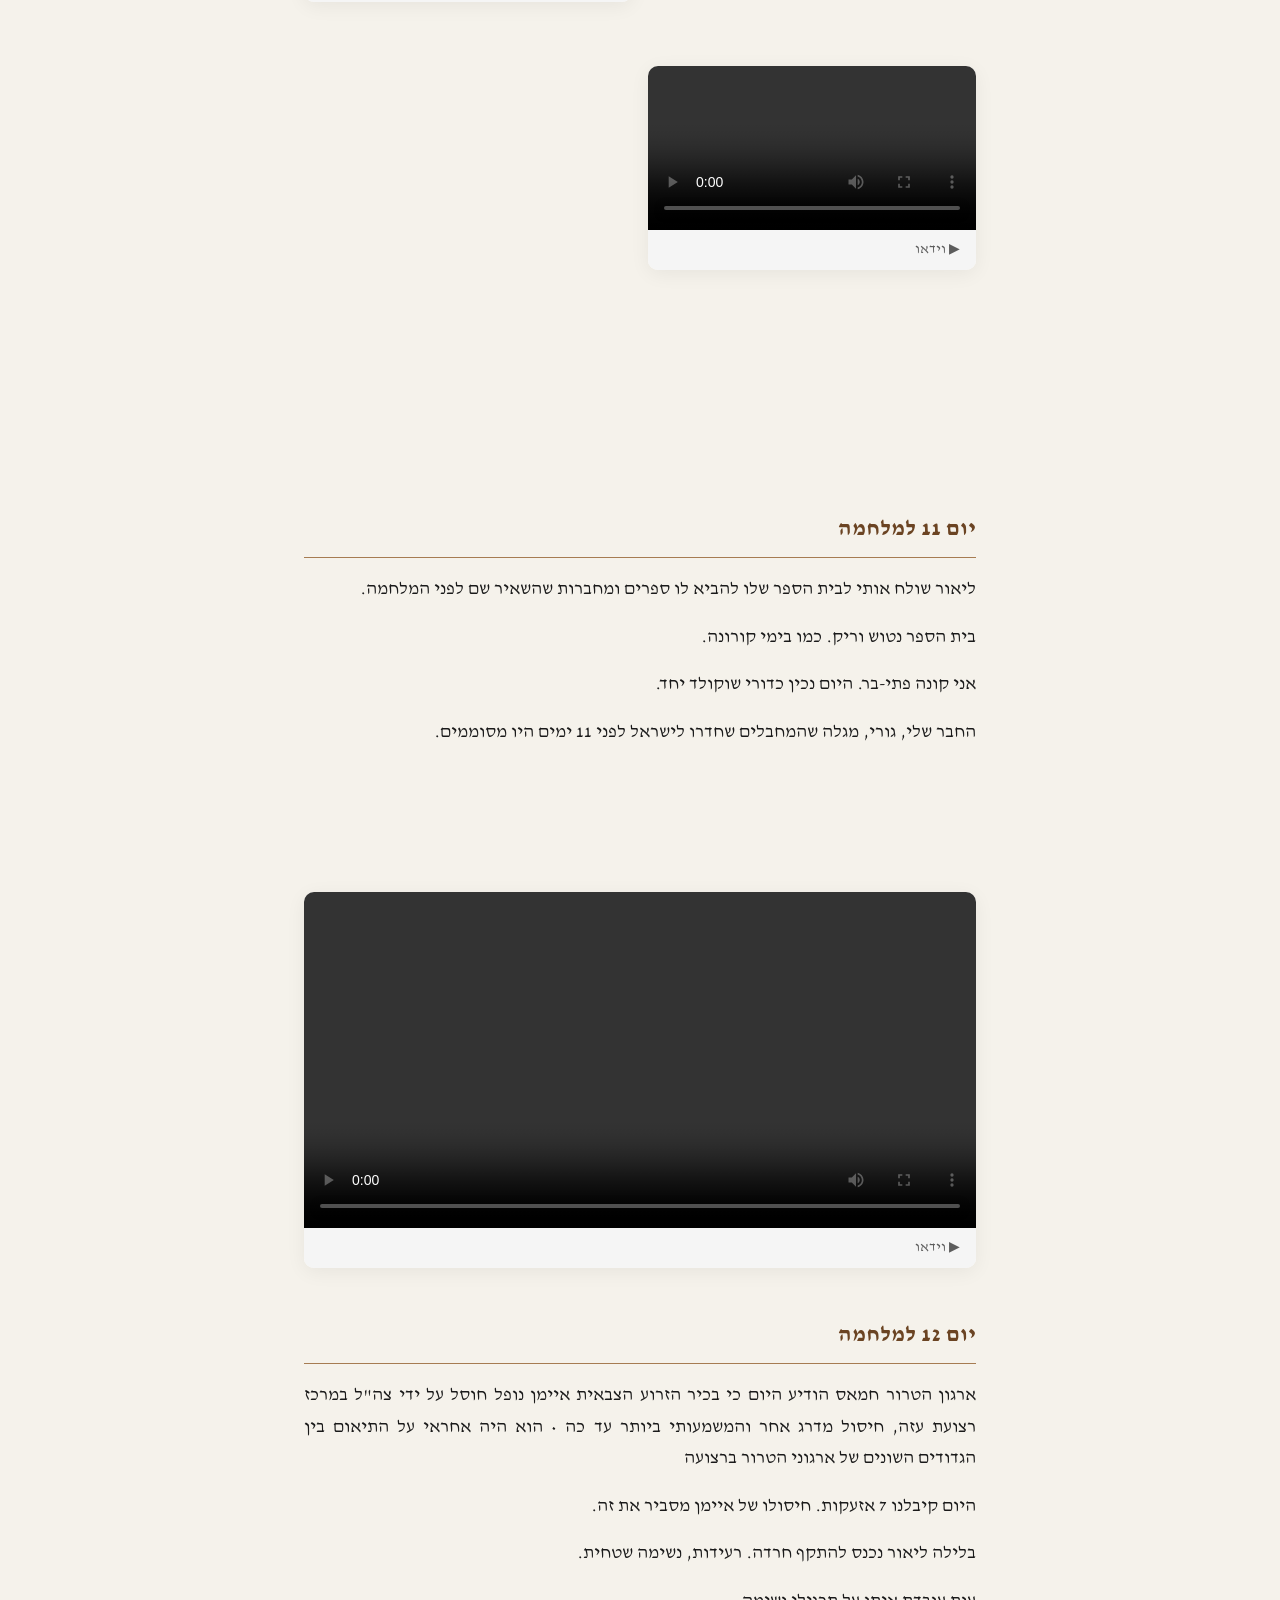
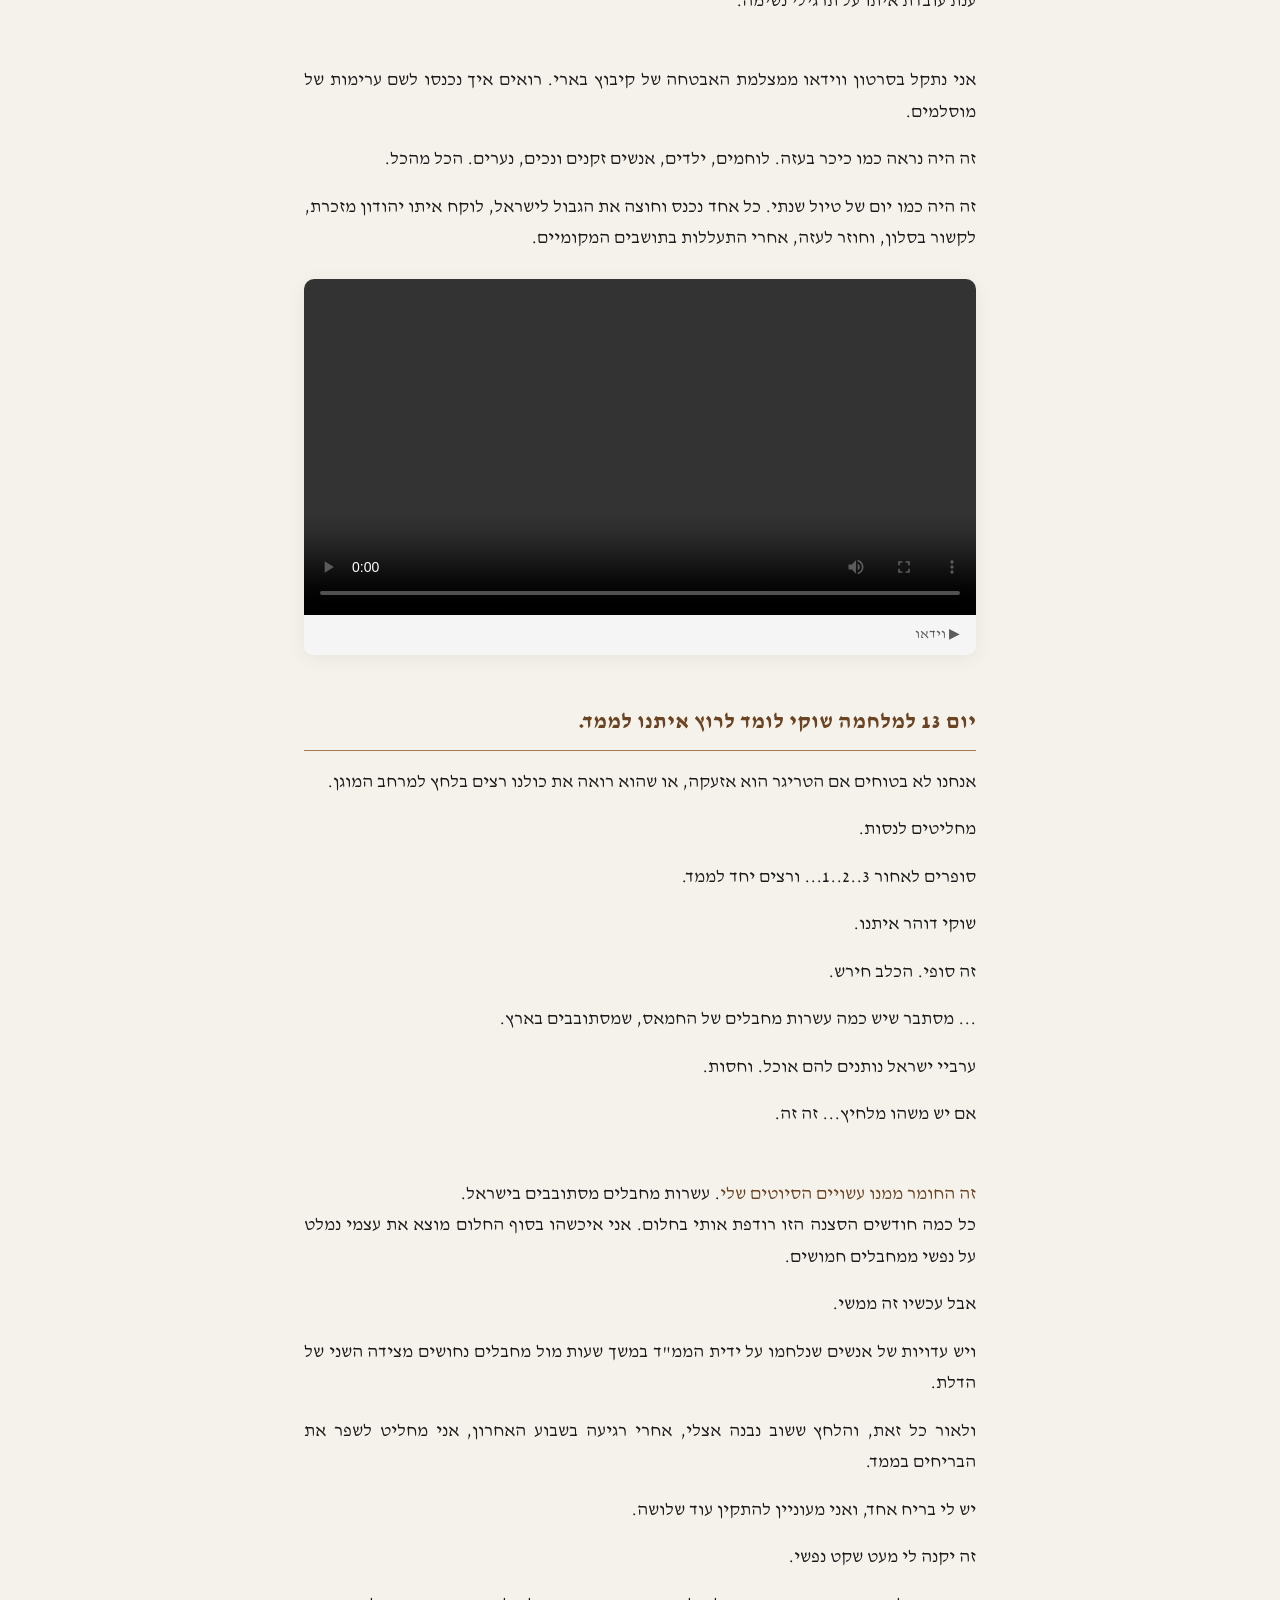
==== commit 786438ca: "github references" ====
--- a/milchemet-charvot-barzel/index.html
+++ b/milchemet-charvot-barzel/index.html
@@ -8,34 +8,12 @@
   <link rel="preconnect" href="https://fonts.gstatic.com" crossorigin>
   <link href="https://fonts.googleapis.com/css2?family=Heebo:wght@300;400;600;700&family=David+Libre:wght@400;700&display=swap" rel="stylesheet">
   <style>
-    :root {
-      --bg: #f5f2eb;
-      --text: #1a1a1a;
-      --muted: #5c5c5c;
-      --accent: #6b4423;
-      --accent-light: #a67c52;
-      --card-bg: #fffefc;
-      --shadow: 0 4px 20px rgba(0,0,0,.06);
-      --radius: 10px;
-    }
+    :root { --bg: #f5f2eb; --text: #1a1a1a; --muted: #5c5c5c; --accent: #6b4423; --accent-light: #a67c52; --card-bg: #fffefc; --shadow: 0 4px 20px rgba(0,0,0,.06); --radius: 10px; }
     * { box-sizing: border-box; }
     html { scroll-behavior: smooth; }
-    body {
-      font-family: "David Libre", "Heebo", "David", "Gisha", serif;
-      font-size: 18px;
-      line-height: 1.75;
-      color: var(--text);
-      background: var(--bg);
-      margin: 0;
-      padding: 0;
-    }
+    body { font-family: "David Libre", "Heebo", "David", "Gisha", serif; font-size: 18px; line-height: 1.75; color: var(--text); background: var(--bg); margin: 0; padding: 0; }
     .container { max-width: 720px; margin: 0 auto; padding: 2rem 1.5rem; }
-    header {
-      text-align: center;
-      padding: 3rem 0 2rem;
-      border-bottom: 2px solid var(--accent-light);
-      margin-bottom: 2rem;
-    }
+    header { text-align: center; padding: 3rem 0 2rem; border-bottom: 2px solid var(--accent-light); margin-bottom: 2rem; }
     header h1 { font-size: 2.2rem; font-weight: 700; margin: 0 0 0.5rem; color: var(--text); }
     .lang-nav { font-size: 0.9rem; margin-bottom: 0.5rem; }
     .lang-nav a { color: var(--accent); text-decoration: none; }
@@ -106,8 +84,8 @@
 <p>לאחר תלאות נפשיות [[אבל על כך בפוסט אחר]](https://edenguy.wixsite.com/blog/post/%D7%98%D7%99%D7%A1%D7%94-155) אנחנו מגיעים ארצה.</p>
 <p>היום לא היו לנו אזעקות.</p>
 <p>ענת והילדים ישנים בממ"ד.</p>
-<figure class="img-wrap"><img src="images/001.jpg" alt="" loading="lazy"></figure>
-<figure class="img-wrap"><img src="images/002.jpg" alt="" loading="lazy"></figure>
+<figure class="img-wrap"><img src="https://raw.githubusercontent.com/edenguy/blog/main/milchemet-charvot-barzel/images/001.jpg" alt="" loading="lazy"></figure>
+<figure class="img-wrap"><img src="https://raw.githubusercontent.com/edenguy/blog/main/milchemet-charvot-barzel/images/002.jpg" alt="" loading="lazy"></figure>
 <h2 class="day">יום 2 למלחמה (היום הכי קשה)</h2>
 <p>אני מרגיש כמו הילד הזה, בכיתה א', שלא בא לבית הספר ביום הראשון, וכל השנה הוא מרגיש שפספס משהו, ושואל: "נו, אז מה היה ביום הראשון?"</p>
 <p>אנחנו שומעים שתצפיתניות מאוגדת עזה נכלאו בחדר, שרפו אותן, ואז בוצע ווידוא הריגה. ליתר בטחון. מעניין ממי הם למדו את זה.</p>
@@ -159,10 +137,10 @@
 <p>מחר יהיה יותר טוב. אני משקר לעצי.</p>
 <p>ענת והילדים ישנים בממ"ד.</p>
 <p>היום היו 3 אזעקות.</p>
-<figure class="img-wrap"><img src="images/003.jpg" alt="" loading="lazy"></figure>
-<figure class="img-wrap"><img src="images/004.jpg" alt="" loading="lazy"></figure>
-<figure class="img-wrap wa"><img src="he/whatsapp/006.jpg" alt="" loading="lazy"></figure>
-<figure class="img-wrap"><img src="images/007.jpg" alt="" loading="lazy"></figure>
+<figure class="img-wrap"><img src="https://raw.githubusercontent.com/edenguy/blog/main/milchemet-charvot-barzel/images/003.jpg" alt="" loading="lazy"></figure>
+<figure class="img-wrap"><img src="https://raw.githubusercontent.com/edenguy/blog/main/milchemet-charvot-barzel/images/004.jpg" alt="" loading="lazy"></figure>
+<figure class="img-wrap wa"><img src="https://raw.githubusercontent.com/edenguy/blog/main/milchemet-charvot-barzel/he/whatsapp/006.jpg" alt="" loading="lazy"></figure>
+<figure class="img-wrap"><img src="https://raw.githubusercontent.com/edenguy/blog/main/milchemet-charvot-barzel/images/007.jpg" alt="" loading="lazy"></figure>
 <h2 class="day">יום 3 למלחמה</h2>
 <p>כל כמה שעות אני עושה צ'קאין עם עידן. ועם ספיר.</p>
 <p>ספיר מספרת ששלחו את כל הסדירניקים לדרום.</p>
@@ -185,10 +163,10 @@
 <p>היא פשוט מזועזעת. מזמינה את כולנו אליה. יש מקום.</p>
 <p>ענת והילדים ישנים בממ"ד.</p>
 <p>היום היו שתי אזעקות.</p>
-<figure class="img-wrap"><img src="images/008.jpg" alt="" loading="lazy"></figure>
-<figure class="img-wrap"><img src="images/009.jpg" alt="" loading="lazy"></figure>
-<figure class="img-wrap wa"><img src="he/whatsapp/010.png" alt="" loading="lazy"></figure>
-<figure class="img-wrap"><img src="images/011.png" alt="" loading="lazy"></figure>
+<figure class="img-wrap"><img src="https://raw.githubusercontent.com/edenguy/blog/main/milchemet-charvot-barzel/images/008.jpg" alt="" loading="lazy"></figure>
+<figure class="img-wrap"><img src="https://raw.githubusercontent.com/edenguy/blog/main/milchemet-charvot-barzel/images/009.jpg" alt="" loading="lazy"></figure>
+<figure class="img-wrap wa"><img src="https://raw.githubusercontent.com/edenguy/blog/main/milchemet-charvot-barzel/he/whatsapp/010.png" alt="" loading="lazy"></figure>
+<figure class="img-wrap"><img src="https://raw.githubusercontent.com/edenguy/blog/main/milchemet-charvot-barzel/images/011.png" alt="" loading="lazy"></figure>
 <h2 class="day">יום 4 למלחמה</h2>
 <p>עידן הגיע הביתה היום, להחזיר הביתה את הרכב, החליף תחתונים וברח בחזרה ליחידה. בילה עשר דקות בבית.</p>
 <p>הוא אומר שהוא לא מבין איך אנחנו פשוט יושבים בבית ומחכים שהמצב יעבור. איך אנחנו לא שותפים. תורמים למאמץ המלחמתי, עושים, נלחמים.</p>
@@ -203,13 +181,13 @@
 <p>ספיר מקבלת תמונה של החברה שלה אזוקה בשבי החמאס. נשבר לנו הלב, שככה היא מגלה על חברה שלה.</p>
 <p>גאלית, חברה מהיסודי מתקשרת היום, להודיע שאסף, חבר כיתה קיבל הודעה שהבת שלו חיילת שנורתה בשנתה באוגדת עזה</p>
 <p>אסף גרומן שבור רצחחחח</p>
-<figure class="img-wrap wa"><img src="he/whatsapp/012.jpg" alt="" loading="lazy"></figure>
-<figure class="img-wrap wa"><img src="he/whatsapp/013.jpg" alt="" loading="lazy"></figure>
-<figure class="img-wrap wa"><img src="he/whatsapp/014.jpg" alt="" loading="lazy"></figure>
+<figure class="img-wrap wa"><img src="https://raw.githubusercontent.com/edenguy/blog/main/milchemet-charvot-barzel/he/whatsapp/012.jpg" alt="" loading="lazy"></figure>
+<figure class="img-wrap wa"><img src="https://raw.githubusercontent.com/edenguy/blog/main/milchemet-charvot-barzel/he/whatsapp/013.jpg" alt="" loading="lazy"></figure>
+<figure class="img-wrap wa"><img src="https://raw.githubusercontent.com/edenguy/blog/main/milchemet-charvot-barzel/he/whatsapp/014.jpg" alt="" loading="lazy"></figure>
 <p>נועה מרציאנו, החברה החטופה של ספיר, מוחזקת במחילות החמאס</p>
-<figure class="img-wrap"><img src="images/015.png" alt="" loading="lazy"></figure>
+<figure class="img-wrap"><img src="https://raw.githubusercontent.com/edenguy/blog/main/milchemet-charvot-barzel/images/015.png" alt="" loading="lazy"></figure>
 <p>גאלית מסתתרת בחסות גדר ההפרדה בכביש, בזמן אזעקה.</p>
-<figure class="img-wrap"><img src="images/016.jpg" alt="" loading="lazy"></figure>
+<figure class="img-wrap"><img src="https://raw.githubusercontent.com/edenguy/blog/main/milchemet-charvot-barzel/images/016.jpg" alt="" loading="lazy"></figure>
 <h2 class="day">יום 5 למלחמה</h2>
 <p>יוצא השכם בבוקר לקניות.</p>
 <p>המדפים בסופר די ריקים.</p>
@@ -247,12 +225,12 @@
 <p>החברים מתלהבים מהרעיון. ענת פחות.</p>
 <p>היום היו שתי אזעקות.</p>
 <p>ענת והילדים ישנים בממ"ד.</p>
-<figure class="img-wrap"><img src="images/017.jpg" alt="" loading="lazy"></figure>
-<figure class="img-wrap wa"><img src="he/whatsapp/018.jpg" alt="" loading="lazy"></figure>
-<figure class="img-wrap"><img src="images/019.jpg" alt="" loading="lazy"></figure>
-<figure class="img-wrap"><img src="images/020.jpg" alt="" loading="lazy"></figure>
-<figure class="img-wrap"><img src="images/021.jpg" alt="" loading="lazy"></figure>
-<figure class="img-wrap"><img src="images/022.jpg" alt="" loading="lazy"></figure>
+<figure class="img-wrap"><img src="https://raw.githubusercontent.com/edenguy/blog/main/milchemet-charvot-barzel/images/017.jpg" alt="" loading="lazy"></figure>
+<figure class="img-wrap wa"><img src="https://raw.githubusercontent.com/edenguy/blog/main/milchemet-charvot-barzel/he/whatsapp/018.jpg" alt="" loading="lazy"></figure>
+<figure class="img-wrap"><img src="https://raw.githubusercontent.com/edenguy/blog/main/milchemet-charvot-barzel/images/019.jpg" alt="" loading="lazy"></figure>
+<figure class="img-wrap"><img src="https://raw.githubusercontent.com/edenguy/blog/main/milchemet-charvot-barzel/images/020.jpg" alt="" loading="lazy"></figure>
+<figure class="img-wrap"><img src="https://raw.githubusercontent.com/edenguy/blog/main/milchemet-charvot-barzel/images/021.jpg" alt="" loading="lazy"></figure>
+<figure class="img-wrap"><img src="https://raw.githubusercontent.com/edenguy/blog/main/milchemet-charvot-barzel/images/022.jpg" alt="" loading="lazy"></figure>
 <h2 class="day">יום 6 למלחמה</h2>
 <p>מתעורר ב 3 לפנות בוקר. לא מצליח להירדם. השינה נודדת.</p>
 <p>מתכתב עם החבר בראל.</p>
@@ -267,12 +245,12 @@
 <p>בראל שולח תמונה עכשיווית שלו. מהפטרול הלילי שלו.</p>
 <p>ואני ממליץ לו להתגלח בהול, שלא יעצור אותו פטרול של משמר הגבול.</p>
 <p>אני מצטרף לפורום "אחים למשק". מחפש אפיקי התנדבות בחקלאות. שואלים אם אני יכול לעזור בחליבה.</p>
-<figure class="img-wrap"><img src="images/023.png" alt="" loading="lazy"></figure>
-<figure class="img-wrap wa"><img src="he/whatsapp/024.png" alt="" loading="lazy"></figure>
-<figure class="img-wrap wa"><img src="he/whatsapp/025.png" alt="" loading="lazy"></figure>
+<figure class="img-wrap"><img src="https://raw.githubusercontent.com/edenguy/blog/main/milchemet-charvot-barzel/images/023.png" alt="" loading="lazy"></figure>
+<figure class="img-wrap wa"><img src="https://raw.githubusercontent.com/edenguy/blog/main/milchemet-charvot-barzel/he/whatsapp/024.png" alt="" loading="lazy"></figure>
+<figure class="img-wrap wa"><img src="https://raw.githubusercontent.com/edenguy/blog/main/milchemet-charvot-barzel/he/whatsapp/025.png" alt="" loading="lazy"></figure>
 <p>מצטרף לפורום אחים למשק.</p>
-<figure class="img-wrap wa"><img src="he/whatsapp/026.jpg" alt="" loading="lazy"></figure>
-<div class="video-group"><figure class="video-wrap"><video src="videos/006.mp4" controls preload="metadata" playsinline></video><figcaption>▶ וידאו</figcaption></figure>
+<figure class="img-wrap wa"><img src="https://raw.githubusercontent.com/edenguy/blog/main/milchemet-charvot-barzel/he/whatsapp/026.jpg" alt="" loading="lazy"></figure>
+<div class="video-group"><figure class="video-wrap"><video src="https://raw.githubusercontent.com/edenguy/blog/main/milchemet-charvot-barzel/videos/006.mp4" controls preload="metadata" playsinline></video><figcaption>▶ וידאו</figcaption></figure>
 <h2 class="day">יום 7 למלחמה</h2>
 <p>07:00 עדי(אחותי) מתקשרת.</p>
 <p>לפי השעה, אני מבין שמשהו קורה.</p>
@@ -288,9 +266,9 @@
 <p>רק שוקי, הכלב שלנו חצי חרש, ולא ממהר לשום ממד במעמד האזעקה.</p>
 <p>היום היו שתי אזעקות.</p>
 <p>ענת וליאור ישנים בממ"ד.</p>
-<figure class="img-wrap wa"><img src="he/whatsapp/027.png" alt="" loading="lazy"></figure>
-<figure class="img-wrap wa"><img src="he/whatsapp/028.png" alt="" loading="lazy"></figure>
-<figure class="img-wrap"><img src="images/029.jpg" alt="" loading="lazy"></figure>
+<figure class="img-wrap wa"><img src="https://raw.githubusercontent.com/edenguy/blog/main/milchemet-charvot-barzel/he/whatsapp/027.png" alt="" loading="lazy"></figure>
+<figure class="img-wrap wa"><img src="https://raw.githubusercontent.com/edenguy/blog/main/milchemet-charvot-barzel/he/whatsapp/028.png" alt="" loading="lazy"></figure>
+<figure class="img-wrap"><img src="https://raw.githubusercontent.com/edenguy/blog/main/milchemet-charvot-barzel/images/029.jpg" alt="" loading="lazy"></figure>
 <h2 class="day">יום 9 למלחמה</h2>
 <p>טוב, היום גשום ממש. מתקשר ללקט ישראל, וקובע למחר. מחר בטוח.</p>
 <p>אני קונה בריח לדלת הממד. מתקין בריח. במקום הקרש השנויי במחלוקת. מראה לליאור איך לוחצים ניטים. מסביר לו מה ההבדל בין מקדח קיר למקדח ברזל.</p>
@@ -301,9 +279,9 @@
 <p>מיי מתגייסת.</p>
 <p>היום שתי אזעקות</p>
 <p>ענת ישנה עם ליאור בממד.</p>
-<figure class="img-wrap"><img src="images/030.jpg" alt="" loading="lazy"></figure>
-<figure class="img-wrap"><img src="images/031.jpg" alt="" loading="lazy"></figure>
-<figure class="img-wrap"><img src="images/032.jpg" alt="" loading="lazy"></figure>
+<figure class="img-wrap"><img src="https://raw.githubusercontent.com/edenguy/blog/main/milchemet-charvot-barzel/images/030.jpg" alt="" loading="lazy"></figure>
+<figure class="img-wrap"><img src="https://raw.githubusercontent.com/edenguy/blog/main/milchemet-charvot-barzel/images/031.jpg" alt="" loading="lazy"></figure>
+<figure class="img-wrap"><img src="https://raw.githubusercontent.com/edenguy/blog/main/milchemet-charvot-barzel/images/032.jpg" alt="" loading="lazy"></figure>
 <h2 class="day">יום 10 למלחמה</h2>
 <p>היום זה היום בו אני חקלאי ליום אחד.</p>
 <p>אני הולך לעזור בחקלאות.</p>
@@ -320,36 +298,36 @@
 <p>ענת מכינה עם הילדים בורקס גבינה ותפו"א.</p>
 <p>אני רוצה להכין כדורי שוקולד עם ליאורי, אבל אין לנו ביסקוויטים פתי בר.</p>
 <p>עוד הודעה מכמירת לב מספיר.</p>
-<figure class="img-wrap wa"><img src="he/whatsapp/033.png" alt="" loading="lazy"></figure>
-<figure class="video-wrap"><video src="videos/002.mp4" controls preload="metadata" playsinline></video><figcaption>▶ וידאו</figcaption></figure><figure class="video-wrap"><video src="videos/003.mp4" controls preload="metadata" playsinline></video><figcaption>▶ וידאו</figcaption></figure></div>
-<figure class="img-wrap"><img src="images/034.jpg" alt="" loading="lazy"></figure>
-<figure class="img-wrap"><img src="images/035.jpg" alt="" loading="lazy"></figure>
-<figure class="img-wrap"><img src="images/036.jpg" alt="" loading="lazy"></figure>
-<figure class="img-wrap"><img src="images/037.jpg" alt="" loading="lazy"></figure>
-<figure class="img-wrap"><img src="images/038.jpg" alt="" loading="lazy"></figure>
-<figure class="img-wrap"><img src="images/039.jpg" alt="" loading="lazy"></figure>
-<figure class="img-wrap"><img src="images/040.jpg" alt="" loading="lazy"></figure>
+<figure class="img-wrap wa"><img src="https://raw.githubusercontent.com/edenguy/blog/main/milchemet-charvot-barzel/he/whatsapp/033.png" alt="" loading="lazy"></figure>
+<figure class="video-wrap"><video src="https://raw.githubusercontent.com/edenguy/blog/main/milchemet-charvot-barzel/videos/002.mp4" controls preload="metadata" playsinline></video><figcaption>▶ וידאו</figcaption></figure><figure class="video-wrap"><video src="https://raw.githubusercontent.com/edenguy/blog/main/milchemet-charvot-barzel/videos/003.mp4" controls preload="metadata" playsinline></video><figcaption>▶ וידאו</figcaption></figure></div>
+<figure class="img-wrap"><img src="https://raw.githubusercontent.com/edenguy/blog/main/milchemet-charvot-barzel/images/034.jpg" alt="" loading="lazy"></figure>
+<figure class="img-wrap"><img src="https://raw.githubusercontent.com/edenguy/blog/main/milchemet-charvot-barzel/images/035.jpg" alt="" loading="lazy"></figure>
+<figure class="img-wrap"><img src="https://raw.githubusercontent.com/edenguy/blog/main/milchemet-charvot-barzel/images/036.jpg" alt="" loading="lazy"></figure>
+<figure class="img-wrap"><img src="https://raw.githubusercontent.com/edenguy/blog/main/milchemet-charvot-barzel/images/037.jpg" alt="" loading="lazy"></figure>
+<figure class="img-wrap"><img src="https://raw.githubusercontent.com/edenguy/blog/main/milchemet-charvot-barzel/images/038.jpg" alt="" loading="lazy"></figure>
+<figure class="img-wrap"><img src="https://raw.githubusercontent.com/edenguy/blog/main/milchemet-charvot-barzel/images/039.jpg" alt="" loading="lazy"></figure>
+<figure class="img-wrap"><img src="https://raw.githubusercontent.com/edenguy/blog/main/milchemet-charvot-barzel/images/040.jpg" alt="" loading="lazy"></figure>
 <h2 class="day">יום 11 למלחמה</h2>
 <p>ליאור שולח אותי לבית הספר שלו להביא לו ספרים ומחברות שהשאיר שם לפני המלחמה.</p>
 <p>בית הספר נטוש וריק. כמו בימי קורונה.</p>
 <p>אני קונה פתי-בר. היום נכין כדורי שוקולד יחד.</p>
 <p>החבר שלי, גורי, מגלה שהמחבלים שחדרו לישראל לפני 11 ימים היו מסוממים.</p>
-<figure class="img-wrap wa"><img src="he/whatsapp/041.png" alt="" loading="lazy"></figure>
-<figure class="img-wrap"><img src="images/042.jpg" alt="" loading="lazy"></figure>
-<figure class="img-wrap"><img src="images/043.jpg" alt="" loading="lazy"></figure>
-<figure class="img-wrap"><img src="images/044.jpg" alt="" loading="lazy"></figure>
-<figure class="img-wrap wa"><img src="he/whatsapp/045.jpg" alt="" loading="lazy"></figure>
-<figure class="video-wrap"><video src="videos/001.mp4" controls preload="metadata" playsinline></video><figcaption>▶ וידאו</figcaption></figure>
+<figure class="img-wrap wa"><img src="https://raw.githubusercontent.com/edenguy/blog/main/milchemet-charvot-barzel/he/whatsapp/041.png" alt="" loading="lazy"></figure>
+<figure class="img-wrap"><img src="https://raw.githubusercontent.com/edenguy/blog/main/milchemet-charvot-barzel/images/042.jpg" alt="" loading="lazy"></figure>
+<figure class="img-wrap"><img src="https://raw.githubusercontent.com/edenguy/blog/main/milchemet-charvot-barzel/images/043.jpg" alt="" loading="lazy"></figure>
+<figure class="img-wrap"><img src="https://raw.githubusercontent.com/edenguy/blog/main/milchemet-charvot-barzel/images/044.jpg" alt="" loading="lazy"></figure>
+<figure class="img-wrap wa"><img src="https://raw.githubusercontent.com/edenguy/blog/main/milchemet-charvot-barzel/he/whatsapp/045.jpg" alt="" loading="lazy"></figure>
+<figure class="video-wrap"><video src="https://raw.githubusercontent.com/edenguy/blog/main/milchemet-charvot-barzel/videos/001.mp4" controls preload="metadata" playsinline></video><figcaption>▶ וידאו</figcaption></figure>
 <h2 class="day">יום 12 למלחמה</h2>
 <p>ארגון הטרור חמאס הודיע היום כי בכיר הזרוע הצבאית איימן נופל חוסל על ידי צה"ל במרכז רצועת עזה, חיסול מדרג אחר והמשמעותי ביותר עד כה • הוא היה אחראי על התיאום בין הגדודים השונים של ארגוני הטרור ברצועה</p>
 <p>היום קיבלנו 7 אזעקות. חיסולו של איימן מסביר את זה.</p>
 <p>בלילה ליאור נכנס להתקף חרדה. רעידות, נשימה שטחית.</p>
 <p>ענת עובדת איתו על תרגילי נשימה.</p>
-<figure class="img-wrap"><img src="images/046.png" alt="" loading="lazy"></figure>
+<figure class="img-wrap"><img src="https://raw.githubusercontent.com/edenguy/blog/main/milchemet-charvot-barzel/images/046.png" alt="" loading="lazy"></figure>
 <p>אני נתקל בסרטון ווידאו ממצלמת האבטחה של קיבוץ בארי. רואים איך נכנסו לשם ערימות של מוסלמים.</p>
 <p>זה היה נראה כמו כיכר בעזה. לוחמים, ילדים, אנשים זקנים ונכים, נערים. הכל מהכל.</p>
 <p>זה היה כמו יום של טיול שנתי. כל אחד נכנס וחוצה את הגבול לישראל, לוקח איתו יהודון מזכרת, לקשור בסלון, וחוזר לעזה, אחרי התעללות בתושבים המקומיים.</p>
-<figure class="video-wrap"><video src="videos/005.mp4" controls preload="metadata" playsinline></video><figcaption>▶ וידאו</figcaption></figure>
+<figure class="video-wrap"><video src="https://raw.githubusercontent.com/edenguy/blog/main/milchemet-charvot-barzel/videos/005.mp4" controls preload="metadata" playsinline></video><figcaption>▶ וידאו</figcaption></figure>
 <h2 class="day">יום 13 למלחמה שוקי לומד לרוץ איתנו לממד.</h2>
 <p>אנחנו לא בטוחים אם הטריגר הוא אזעקה, או שהוא רואה את כולנו רצים בלחץ למרחב המוגן.</p>
 <p>מחליטים לנסות.</p>
@@ -359,7 +337,7 @@
 <p>... מסתבר שיש כמה עשרות מחבלים של החמאס, שמסתובבים בארץ.</p>
 <p>ערביי ישראל נותנים להם אוכל. וחסות.</p>
 <p>אם יש משהו מלחיץ... זה זה.</p>
-<figure class="img-wrap"><img src="images/047.jpg" alt="" loading="lazy"></figure>
+<figure class="img-wrap"><img src="https://raw.githubusercontent.com/edenguy/blog/main/milchemet-charvot-barzel/images/047.jpg" alt="" loading="lazy"></figure>
 <a href="https://edenguy.wixsite.com/blog/post/%D7%A7%D7%9C%D7%90%D7%A5-%D7%91%D7%9E%D7%98%D7%A2-%D7%94%D7%90%D7%A0%D7%95%D7%A0%D7%95%D7%AA" target="_blank" rel="noopener">זה החומר ממנו עשויים הסיוטים שלי</a>. עשרות מחבלים מסתובבים בישראל.
 <p>כל כמה חודשים הסצנה הזו רודפת אותי בחלום. אני איכשהו בסוף החלום מוצא את עצמי נמלט על נפשי ממחבלים חמושים.</p>
 <p>אבל עכשיו זה ממשי.</p>
@@ -370,29 +348,29 @@
 <p>אני יוצא לטמבוריה השכונתית, אבל כל הבריחים נחטפו. הולך לאייס, והבריחים לא מספיק מאסיביים.</p>
 <p>הום דיפו... גם.</p>
 <p>בסוף אני מתייעץ עם בר-אל, החבר בראל שמביא לי בריחים בריאים, ויחד אנחנו מתקינים בריחים.</p>
-<figure class="img-wrap"><img src="images/048.jpg" alt="" loading="lazy"></figure>
-<figure class="img-wrap"><img src="images/049.jpg" alt="" loading="lazy"></figure>
-<figure class="img-wrap"><img src="images/050.jpg" alt="" loading="lazy"></figure>
-<figure class="img-wrap"><img src="images/051.jpg" alt="" loading="lazy"></figure>
+<figure class="img-wrap"><img src="https://raw.githubusercontent.com/edenguy/blog/main/milchemet-charvot-barzel/images/048.jpg" alt="" loading="lazy"></figure>
+<figure class="img-wrap"><img src="https://raw.githubusercontent.com/edenguy/blog/main/milchemet-charvot-barzel/images/049.jpg" alt="" loading="lazy"></figure>
+<figure class="img-wrap"><img src="https://raw.githubusercontent.com/edenguy/blog/main/milchemet-charvot-barzel/images/050.jpg" alt="" loading="lazy"></figure>
+<figure class="img-wrap"><img src="https://raw.githubusercontent.com/edenguy/blog/main/milchemet-charvot-barzel/images/051.jpg" alt="" loading="lazy"></figure>
 <h2 class="day">יום 14 למלחמה</h2>
 <p>אני שוקל הוצאת רשיון נשק.</p>
 <p>אלה זמנים מטורפים. בחיים לא חשבתי להוציא אישור החזקת נשק.</p>
 <p>לצערי אני לא עומד בתנאים. אני רובאי 02. הקריטריון הוא 03. או יישוב קו עימות.</p>
 <p>אני מתנחם בכך שראשלץ תהיה תוך שבוע וחצי יישוב קו עימות. ואז ארוץ להוציא רשיון החזקת נשק.</p>
 <p>לספיר יש יוקליילה. היא מעלה את מוראל הלוחמים ביחידה עם היוקלילה שלה.</p>
-<figure class="img-wrap"><img src="images/052.jpg" alt="" loading="lazy"></figure>
+<figure class="img-wrap"><img src="https://raw.githubusercontent.com/edenguy/blog/main/milchemet-charvot-barzel/images/052.jpg" alt="" loading="lazy"></figure>
 <p>ספיר מספרת שהורו להם להתכונן נפשית ל-60 יום בבסיס.</p>
 <p>לא ממש ברור לי איך אפשר להכין את עצמך נפשית לכזה דבר.</p>
 <p>מדברים על זה שערבים ישראלים מסתובבים בעיר, בכל מני ערים. גם תא. ומצלמים בתים.</p>
 <p>עשרות פוסטים על כך בפייס.</p>
-<figure class="img-wrap"><img src="images/053.jpg" alt="" loading="lazy"></figure>
+<figure class="img-wrap"><img src="https://raw.githubusercontent.com/edenguy/blog/main/milchemet-charvot-barzel/images/053.jpg" alt="" loading="lazy"></figure>
 <p>השקל מאבד מערכו.</p>
 <h2 class="day">יום 15 למלחמה</h2>
 <p>היום יום חג בבית.</p>
 <p>עידן מגיע ל-24 שעות התרעננות.</p>
 <p>אני אוסף אותו בתחנת הרכבת.</p>
 <p>שמחה גדולה. סוף סוף הבן האובד שב הביתה.</p>
-<figure class="img-wrap"><img src="images/054.jpg" alt="" loading="lazy"></figure>
+<figure class="img-wrap"><img src="https://raw.githubusercontent.com/edenguy/blog/main/milchemet-charvot-barzel/images/054.jpg" alt="" loading="lazy"></figure>
 <p>עידן משתף מתלאותיו ביחידה.</p>
 <p>חוויות שכאלה אני בטוח שלא יחווה בשום מקום אחר. בשום זמן אחר.</p>
 <p>מקיימים ארוחת ערב שישי לכבודו של עידן.</p>
@@ -408,10 +386,10 @@
 <p>העוזרת שלנו אומרת שאנחנו לחוצים מדי, כי יש המון זמן להגיע למרחב המוגן.</p>
 <p>ליאור מבקש להצטרף איתי לשגרת האימונים שלי בחצר.</p>
 <p>שמים את הפלייליסט האהוב שלו, ומתאמנים יחד. אימון ידיים היום.</p>
-<figure class="img-wrap"><img src="images/055.jpg" alt="" loading="lazy"></figure>
-<figure class="img-wrap"><img src="images/056.jpg" alt="" loading="lazy"></figure>
+<figure class="img-wrap"><img src="https://raw.githubusercontent.com/edenguy/blog/main/milchemet-charvot-barzel/images/055.jpg" alt="" loading="lazy"></figure>
+<figure class="img-wrap"><img src="https://raw.githubusercontent.com/edenguy/blog/main/milchemet-charvot-barzel/images/056.jpg" alt="" loading="lazy"></figure>
 <p>סטייק ולובסטר. על סיפון נושאת המטוסים ג׳ראלד פורד בים התיכון הוגשו אתמול בערב סטייק ולובסטר. הימאים יודעים שמגישים מנה כזאת בחגים - או כדי להעלות את המוראל לקראת יציאה לפעולה.</p>
-<figure class="img-wrap wa"><img src="he/whatsapp/057.jpg" alt="" loading="lazy"></figure>
+<figure class="img-wrap wa"><img src="https://raw.githubusercontent.com/edenguy/blog/main/milchemet-charvot-barzel/he/whatsapp/057.jpg" alt="" loading="lazy"></figure>
 <p>ליאור התעורר הלילה מחלום בלהות.</p>
 <p>ובחלומו הוא אוכל עוגייה. עוגיית גרנולה שהכין עם אמא ועם איתי. בחלום נשמעת אזעקה. וזו אזעקה מיוחדת, שמאפשרת רק חצי דקה זמן לממ"ד, ולא דקה וחצי. ליאור טס לממד, כשהעוגייה בפיו. מרוב לחץ, ליאור נחנק מהעוגייה היבשה. אבא (אני) עושה לו היימליך, מציל אותו, והעוגייה יוצאת\מתעופפת לו מהגרון. אמא רואה את העוגייה יוצאת בשלמותה מהגרון של ליאור ומתעלפת. ואז התעוררתי.</p>
 <h2 class="day">יום 17 למלחמה</h2>
@@ -419,9 +397,9 @@
 <p>כל הקווים האדומים שלי נחצו.</p>
 <p>לא מוכן לחיות כאן יותר.</p>
 <p>ניסינו. באמת שניסינו.</p>
-<figure class="img-wrap wa"><img src="he/whatsapp/058.png" alt="" loading="lazy"></figure>
+<figure class="img-wrap wa"><img src="https://raw.githubusercontent.com/edenguy/blog/main/milchemet-charvot-barzel/he/whatsapp/058.png" alt="" loading="lazy"></figure>
 <p>קובע לספיר תור לחידוש דרכון אמריקאי בקונסוליה האמריקאנית ברחוב הירקון.</p>
-<figure class="img-wrap"><img src="images/059.jpg" alt="" loading="lazy"></figure>
+<figure class="img-wrap"><img src="https://raw.githubusercontent.com/edenguy/blog/main/milchemet-charvot-barzel/images/059.jpg" alt="" loading="lazy"></figure>
 <p>היום הוא יום שמח.</p>
 <p>ספירוש מגיעה הביתה להתרעננות.</p>
 <p>ההנאות הקטנות של החיים.</p>
@@ -435,7 +413,7 @@
 <p>אע"פ שהיא מספרת על ה מ"מ מהטירונות שנרצחה, ועל חברות תצפיתניות שנרצחו, או נחטפו.</p>
 <p>אבל נראה שזה עובר מעליה, ולא משאיר משקעים.</p>
 <p>מאמין שדברים יצוצו בעוד שנים.</p>
-<figure class="img-wrap"><img src="images/060.jpg" alt="" loading="lazy"></figure>
+<figure class="img-wrap"><img src="https://raw.githubusercontent.com/edenguy/blog/main/milchemet-charvot-barzel/images/060.jpg" alt="" loading="lazy"></figure>
 <h2 class="day">יום - אני מפסיק לספור ...</h2>
 <p>מנת המשכל באוכלוסייה מתפלגת ממוצע 100 וסטיית תקן 15.</p>
 <p>בעזה הממוצע הוא 85, עם אותה סטיית תקן.</p>
@@ -454,36 +432,36 @@
 <p>שכחתי.</p>
 <p>הופתעתי.</p>
 <p>נחמד לי לקבל תשומת לב.</p>
-<figure class="img-wrap"><img src="images/061.jpg" alt="" loading="lazy"></figure>
+<figure class="img-wrap"><img src="https://raw.githubusercontent.com/edenguy/blog/main/milchemet-charvot-barzel/images/061.jpg" alt="" loading="lazy"></figure>
 <p>לכבוד יום הולדתי אני מחליט לצאת לריצת שטח בשטח הפתוח.</p>
 <p>ענת מזהירה שבשטח פתוח לא מיירטים טילים.</p>
 <p>אני מתעלם.</p>
 <p>יותר חשובה לי השפיות שלי.</p>
-<figure class="img-wrap"><img src="images/062.jpg" alt="" loading="lazy"></figure>
+<figure class="img-wrap"><img src="https://raw.githubusercontent.com/edenguy/blog/main/milchemet-charvot-barzel/images/062.jpg" alt="" loading="lazy"></figure>
 <p>בצהריים, לאחר ישיבה בעבודה, ליאור קורא לי לבוא רגע למטבח. אני מגיע, ושרים לי יום הולדת שמייח, גם יש עוגה.</p>
 <p>מאחר ורק אני יוצא לקניות כבר חודש, בלי לדעת לאיזו מטרה, קניתי מה שהיה ברשימת הקניות: ביסקוויטים וגבינה לעוגת גבינה.</p>
 <p>עבדו עליי.</p>
 <p>אחר הצהריים אני נוסע לדקטלון, קונה שק איגרוף אדום, תולה בחצר, כותב עליו "חמאס" בטוש שחור.</p>
 <p>עכשיו הילדים מוציאים המון אגרסיות על חמאס. האמוציות מהחודש האחרון, כל האזעקות, התסכול. הכל יוצא באגרופים שלופים.</p>
 <p>זה אחלה דבר. סיפוק רב, לבעוט בחמאס. תראפואטי.</p>
-<figure class="img-wrap"><img src="images/063.png" alt="" loading="lazy"></figure>
-<figure class="img-wrap"><img src="images/064.png" alt="" loading="lazy"></figure>
+<figure class="img-wrap"><img src="https://raw.githubusercontent.com/edenguy/blog/main/milchemet-charvot-barzel/images/063.png" alt="" loading="lazy"></figure>
+<figure class="img-wrap"><img src="https://raw.githubusercontent.com/edenguy/blog/main/milchemet-charvot-barzel/images/064.png" alt="" loading="lazy"></figure>
 <h2 class="day">היום ה-30 למלחמה</h2>
 <p>ספיר מגיעה הביתה ליום וחצי. פעם ראשונה שהיא יוצאת לכל כך הרבה זמן מהמשל"ט.</p>
 <p>אנחנו מרגישים שלמים שוב.</p>
 <p>ספיר נראית טוב. נראית ממש חזקה. האירועים הקשים מנשוא לא השפיעו עליה כמעט.</p>
 <p>אני מרוצה.</p>
 <p>מאד.</p>
-<figure class="img-wrap"><img src="images/065.jpg" alt="" loading="lazy"></figure>
+<figure class="img-wrap"><img src="https://raw.githubusercontent.com/edenguy/blog/main/milchemet-charvot-barzel/images/065.jpg" alt="" loading="lazy"></figure>
 <p>אני לוקח אותה, ואת הצעירים לאכול גלידה. ב"אנדרי".</p>
-<figure class="img-wrap"><img src="images/066.jpg" alt="" loading="lazy"></figure>
+<figure class="img-wrap"><img src="https://raw.githubusercontent.com/edenguy/blog/main/milchemet-charvot-barzel/images/066.jpg" alt="" loading="lazy"></figure>
 <p>ענת אוהבת את התמונה הזו. פטריוטית. מדים ודגל.</p>
-<figure class="img-wrap"><img src="images/068.jpg" alt="" loading="lazy"></figure>
+<figure class="img-wrap"><img src="https://raw.githubusercontent.com/edenguy/blog/main/milchemet-charvot-barzel/images/068.jpg" alt="" loading="lazy"></figure>
 <p>עידן שולח לי הודעה בווטסאפ.</p>
 <p>מה קשור פתאום?</p>
 <p>איך שוב רגרסיה ליום השני של המלחמה?</p>
 <p>אני שוב נכנס לכוננות ספיגה, מחליף את המים בממ"ד. משלים חוסרים.</p>
-<figure class="img-wrap wa"><img src="he/whatsapp/069.jpg" alt="" loading="lazy"></figure>
+<figure class="img-wrap wa"><img src="https://raw.githubusercontent.com/edenguy/blog/main/milchemet-charvot-barzel/he/whatsapp/069.jpg" alt="" loading="lazy"></figure>
 <p>אני שוב בסרטים. לא ישן טוב בלילה.</p>
 <p>מאיפה עידן הגיע עם החרא הזה פתאום?</p>
 <p>מנסה לדלות מעט יותר פרטים. אבל עידן בונקר.</p>
@@ -496,74 +474,74 @@
 <p>אין ספק שהגזרה מתחממת.</p>
 <p>מי שמע על החות'ים האלה בכלל, עד היום? מאיפה זה הגיע? תימן? זו מדינה אמיתית, בכלל?</p>
 <p>לראשונה אי פעם קרוב למזרח התיכון: כלי השיט הגדול והיקר בעולם. 90 כלי טיס, 4,300 אנשי צוות וצוללות חמושות: ארה"ב מקרבת לחופי ישראל נושאות מטוסים במפגן תמיכה במלחמה מול חמאס נושאת המטוסים "פורד", כלי השיט הגדול והיקר בעולם, כבר הוצבה בים התיכון, ובשבוע הבא צפויה גם לעגון "אייזנהאואר"</p>
-<figure class="img-wrap wa"><img src="he/whatsapp/070.jpg" alt="" loading="lazy"></figure>
+<figure class="img-wrap wa"><img src="https://raw.githubusercontent.com/edenguy/blog/main/milchemet-charvot-barzel/he/whatsapp/070.jpg" alt="" loading="lazy"></figure>
 <p>סיילספורס האמריקאית, מעניקה לעובדיה הישראלים בונוס מלחמה. עובדי החברה יקבלו מענק חד-פעמי בגובה של 10,000 שקל למשכורת של חודש נובמבר</p>
 <p>כיף לדעת שרואים אותנו. שחושבים עלינו.</p>
-<figure class="img-wrap"><img src="images/071.png" alt="" loading="lazy"></figure>
+<figure class="img-wrap"><img src="https://raw.githubusercontent.com/edenguy/blog/main/milchemet-charvot-barzel/images/071.png" alt="" loading="lazy"></figure>
 <p>ענת לא מגיעה לחלון הממ"ד לסגור אותו. לכן אני מתקין מיתר כביסה עם גלגלת, שמקל על סגירת חלון הממ"ד.</p>
 <p>ענת לא מתרשמת במיוחד.</p>
 <p>ליאור אומר שהוא רוצה להצטרף לשגרת האימונים שלי.</p>
 <p>דבר טוב אחד יוצא מהמלחמה הארורה.</p>
 <p>ליאור מצטרף אליי, ואנחנו מתעמלים יחד.</p>
 <p>לליאור יש גוף טוב. מוצק. אם הוא טיפה משקיע בעצמו ומתעמל, הוא הופך למפלצת.</p>
-<figure class="img-wrap"><img src="images/072.jpg" alt="" loading="lazy"></figure>
-<figure class="img-wrap"><img src="images/073.jpg" alt="" loading="lazy"></figure>
-<figure class="img-wrap"><img src="images/074.jpg" alt="" loading="lazy"></figure>
-<figure class="img-wrap"><img src="images/075.jpg" alt="" loading="lazy"></figure>
-<figure class="img-wrap"><img src="images/076.jpg" alt="" loading="lazy"></figure>
-<figure class="img-wrap"><img src="images/077.jpg" alt="" loading="lazy"></figure>
-<figure class="img-wrap"><img src="images/078.jpg" alt="" loading="lazy"></figure>
-<figure class="img-wrap"><img src="images/079.jpg" alt="" loading="lazy"></figure>
-<figure class="img-wrap"><img src="images/080.jpg" alt="" loading="lazy"></figure>
+<figure class="img-wrap"><img src="https://raw.githubusercontent.com/edenguy/blog/main/milchemet-charvot-barzel/images/072.jpg" alt="" loading="lazy"></figure>
+<figure class="img-wrap"><img src="https://raw.githubusercontent.com/edenguy/blog/main/milchemet-charvot-barzel/images/073.jpg" alt="" loading="lazy"></figure>
+<figure class="img-wrap"><img src="https://raw.githubusercontent.com/edenguy/blog/main/milchemet-charvot-barzel/images/074.jpg" alt="" loading="lazy"></figure>
+<figure class="img-wrap"><img src="https://raw.githubusercontent.com/edenguy/blog/main/milchemet-charvot-barzel/images/075.jpg" alt="" loading="lazy"></figure>
+<figure class="img-wrap"><img src="https://raw.githubusercontent.com/edenguy/blog/main/milchemet-charvot-barzel/images/076.jpg" alt="" loading="lazy"></figure>
+<figure class="img-wrap"><img src="https://raw.githubusercontent.com/edenguy/blog/main/milchemet-charvot-barzel/images/077.jpg" alt="" loading="lazy"></figure>
+<figure class="img-wrap"><img src="https://raw.githubusercontent.com/edenguy/blog/main/milchemet-charvot-barzel/images/078.jpg" alt="" loading="lazy"></figure>
+<figure class="img-wrap"><img src="https://raw.githubusercontent.com/edenguy/blog/main/milchemet-charvot-barzel/images/079.jpg" alt="" loading="lazy"></figure>
+<figure class="img-wrap"><img src="https://raw.githubusercontent.com/edenguy/blog/main/milchemet-charvot-barzel/images/080.jpg" alt="" loading="lazy"></figure>
 <p>השבוע סוף סוף אני נוסע למשרד בתל אביב.</p>
 <p>קצת שפיות.</p>
 <p>קצת חדר כושר עם אנשים עם דופק.</p>
-<figure class="img-wrap"><img src="images/081.jpg" alt="" loading="lazy"></figure>
+<figure class="img-wrap"><img src="https://raw.githubusercontent.com/edenguy/blog/main/milchemet-charvot-barzel/images/081.jpg" alt="" loading="lazy"></figure>
 <p>מאד נחמד לי להפגש עם אנשים.</p>
 <p>שיחות מסדרון.</p>
 <p>חסר לי מאד.</p>
 <p>בדרך חזרה נחשף פעם ראשונה לשלטי חוצות עם תמונות חטופים.</p>
 <p>מטלטל.</p>
-<figure class="img-wrap"><img src="images/082.jpg" alt="" loading="lazy"></figure>
+<figure class="img-wrap"><img src="https://raw.githubusercontent.com/edenguy/blog/main/milchemet-charvot-barzel/images/082.jpg" alt="" loading="lazy"></figure>
 <p>מקום העבודה מאפשר לנו לדבר עם איש מקצוע על הקשיים, המשברים, החרדות.</p>
 <p>ענת ואני מתחברים בזום עם כמי המטפלת.</p>
 <p>היא ממש בחורה לעניין. בשיחה אנחנו מחליטים בהדרגה לצאת מהממ"ד, לצאת מהבית, אולי הילדים יילכו לצופים. לחברים, לבית הספר. כמי ממש עזרה לנו.</p>
 <p>לא חשבתי שמפגש זום אחד עשויי להיות כזה אפקטיבי.</p>
 <p>אמא של ענת מגיעה לביקור קצרצר, וטועמת את טעמו של הממ"ד שלנו.</p>
-<figure class="img-wrap"><img src="images/083.jpg" alt="" loading="lazy"></figure>
+<figure class="img-wrap"><img src="https://raw.githubusercontent.com/edenguy/blog/main/milchemet-charvot-barzel/images/083.jpg" alt="" loading="lazy"></figure>
 <p>ענת מכריזה שהלילה היא תישן בחדר השינה, וליאור ישן בחדר שלו.</p>
 <p>התרגשות. אחרי 30 יום של שינה בממ"ד.</p>
 <p>לכבוד האירוע קיבלנו שתי אזעקות ליליות. אחת ב 21:00. ואחת ב 22:00.</p>
 <p>ליאור מצהיר שישן מעולה.</p>
 <p>השביע את ענת שאם יש אזעקה, היא מעירה אותו דבר ראשון, ולא שוכחת ממנו.</p>
-<figure class="img-wrap"><img src="images/084.jpg" alt="" loading="lazy"></figure>
+<figure class="img-wrap"><img src="https://raw.githubusercontent.com/edenguy/blog/main/milchemet-charvot-barzel/images/084.jpg" alt="" loading="lazy"></figure>
 <p>אנחנו מככבים במקום 3. אחרי שדרות.</p>
 <p>מכובד.</p>
 <p>עודד האמיץ מגיע לראשלץ מוכת הטילים לבקר אותי.</p>
 <p>אנחנו מכינים מטעמים על המנגל, ומדסקסים ענייני מלחמה.</p>
-<figure class="img-wrap"><img src="images/085.jpg" alt="" loading="lazy"></figure>
-<figure class="img-wrap"><img src="images/086.jpg" alt="" loading="lazy"></figure>
+<figure class="img-wrap"><img src="https://raw.githubusercontent.com/edenguy/blog/main/milchemet-charvot-barzel/images/085.jpg" alt="" loading="lazy"></figure>
+<figure class="img-wrap"><img src="https://raw.githubusercontent.com/edenguy/blog/main/milchemet-charvot-barzel/images/086.jpg" alt="" loading="lazy"></figure>
 <h2 class="day">7 בנובמבר. חודש למלחמה.</h2>
 <p>ליאור לובש חולצת בית ספר פעם ראשונה מזה חודשיים.</p>
-<figure class="img-wrap"><img src="images/087.jpg" alt="" loading="lazy"></figure>
+<figure class="img-wrap"><img src="https://raw.githubusercontent.com/edenguy/blog/main/milchemet-charvot-barzel/images/087.jpg" alt="" loading="lazy"></figure>
 <p>בית ספר.</p>
 <p>העורף מתחיל לחזור לשגרה.</p>
-<figure class="img-wrap"><img src="images/088.jpg" alt="" loading="lazy"></figure>
+<figure class="img-wrap"><img src="https://raw.githubusercontent.com/edenguy/blog/main/milchemet-charvot-barzel/images/088.jpg" alt="" loading="lazy"></figure>
 <p>אני נוסע למשרד בתל אביב.</p>
 <p>שגרת עבודה.</p>
 <p>פתאום, מכריזים בכריזה על דקת דומייה בשעה 11:00 לזכר הקורבנות.</p>
 <p>עומדים דקה דומייה.</p>
 <p>מה, עבר רק חודש? נשבע שזה מרגיש כמו חצי שנה.</p>
 <p>מחלקים לנו דיסקיות לזכר השבויים והנופלים.</p>
-<figure class="img-wrap"><img src="images/089.jpg" alt="" loading="lazy"></figure>
-<figure class="img-wrap"><img src="images/090.jpg" alt="" loading="lazy"></figure>
+<figure class="img-wrap"><img src="https://raw.githubusercontent.com/edenguy/blog/main/milchemet-charvot-barzel/images/089.jpg" alt="" loading="lazy"></figure>
+<figure class="img-wrap"><img src="https://raw.githubusercontent.com/edenguy/blog/main/milchemet-charvot-barzel/images/090.jpg" alt="" loading="lazy"></figure>
 <p>כולם בסולידריות</p>
-<figure class="img-wrap"><img src="images/091.jpg" alt="" loading="lazy"></figure>
-<figure class="video-wrap"><video src="videos/004.mp4" controls preload="metadata" playsinline></video><figcaption>▶ וידאו</figcaption></figure>
+<figure class="img-wrap"><img src="https://raw.githubusercontent.com/edenguy/blog/main/milchemet-charvot-barzel/images/091.jpg" alt="" loading="lazy"></figure>
+<figure class="video-wrap"><video src="https://raw.githubusercontent.com/edenguy/blog/main/milchemet-charvot-barzel/videos/004.mp4" controls preload="metadata" playsinline></video><figcaption>▶ וידאו</figcaption></figure>
 <h2 class="day">השבוע החמישי למלחמה - שבוע נועה</h2>
 <h4>יום ד' 14 בנובמבר. יום הולדתה של ענת.</h4>
 <p>היום הנוראי ממנו חששנו הגיע.</p>
-<figure class="img-wrap"><img src="images/092.png" alt="" loading="lazy"></figure>
+<figure class="img-wrap"><img src="https://raw.githubusercontent.com/edenguy/blog/main/milchemet-charvot-barzel/images/092.png" alt="" loading="lazy"></figure>
 <p>על הבוקר, ספיר שולחת לי ווידאו סנאף שפרסם החמאס, המראה שנועה מרציאנו נהרגה מהפצצות צה"ל.</p>
 <p>ספיר פוחדת להסתכל בווידאו, ומבקשת ממני לצפות, ולספר לה מה מוצג שם.</p>
 <p>אחרי הסתכלות, אני מודיע לספיר שאני חושב שהכל פייק ציני של החמאס. לא אמין בעליל.</p>
@@ -579,15 +557,15 @@
 <p>בלי חשק לכלום.</p>
 <p>אני רק מתאר לעצמי מה שעובר על ספירוש שלי.</p>
 <p>זה יום מאד קשה עבורי. עבורנו. אחד הקשים.</p>
-<figure class="img-wrap"><img src="images/093.jpg" alt="" loading="lazy"></figure>
+<figure class="img-wrap"><img src="https://raw.githubusercontent.com/edenguy/blog/main/milchemet-charvot-barzel/images/093.jpg" alt="" loading="lazy"></figure>
 <p>מאחר ואין גופה, המשפחה יושבת שבעה, בלי הלוויה.</p>
 <p>אנחנו קובעים ללכת עם ספיר לניחום אבלים במודיעין ביום חמישי.</p>
 <p>כנראה שהצעדה של משפחות החטופים שהיא בדרך לירושלים תעבור אצלם בדיוק בחמישי בצהרים</p>
-<figure class="img-wrap wa"><img src="he/whatsapp/094.png" alt="" loading="lazy"></figure>
+<figure class="img-wrap wa"><img src="https://raw.githubusercontent.com/edenguy/blog/main/milchemet-charvot-barzel/he/whatsapp/094.png" alt="" loading="lazy"></figure>
 <p>חמאס, ארגון טרור, הנחית על המעצמה הישראלית את המכה הצבאית הקשה בתולדותיה. תרגיל ההונאה היה מושלם. ההחמצה של המודיעין הייתה מוחלטת. התוצאות היו הרות אסון, ורק עוצמת ההשפלה גברה על הכישלון. ישראל עמדה במרחק נגיעה מהסכם שלום היסטורי עם סעודיה, שהיה משלים את מעגל השלום עם הציר הסוני, כולא את הפלסטינים בתוך קופסה שחורה וזורק אותה לים.במקום זה, הם כמעט זרקו אותנו לים. המעבר שעברנו במהלך אותה שבת, 7 באוקטובר, הוא אחד המעברים החדים בהיסטוריה. בבת אחת הפכה האימפריה הישראלית ממעצמה שאננה, יהירה ובוטחת, שמפליאה את מכותיה באיראן, בסוריה ובכל מה שביניהן, שמעניקה את חסדי המודיעין שלה לכל מחזריה, שמכתיבה את הקצב במזרח התיכון כולו ומהווה מגדלור של טכנולוגיה, עוצמה ומודיעין לעולם כולו, לספינה טרופה בין הגלים, אומה בפאניקה קיומית, אזרחים שמנסים לקושש לעצמם אקדח או סכין כדי לישון איתם תחת הכרית בלילה, גם אם הם גרים בלב תל אביב.</p>
 <p>הזמן קופא. מלכת כל יום מרגיש כמו ה-7 באוקט.</p>
-<figure class="img-wrap"><img src="images/095.jpg" alt="" loading="lazy"></figure>
-<figure class="img-wrap"><img src="images/096.jpg" alt="" loading="lazy"></figure>
+<figure class="img-wrap"><img src="https://raw.githubusercontent.com/edenguy/blog/main/milchemet-charvot-barzel/images/095.jpg" alt="" loading="lazy"></figure>
+<figure class="img-wrap"><img src="https://raw.githubusercontent.com/edenguy/blog/main/milchemet-charvot-barzel/images/096.jpg" alt="" loading="lazy"></figure>
 <h4>יום ה'</h4>
 <p>היום נסענו עם ספיר למודיעין. לבית משפחת נועה מרציאנו. לניחום אבלים.</p>
 <p>אמא שלה עושה רושם של אישה מאד מרשימה.</p>
@@ -601,38 +579,38 @@
 <p>הסיטואציה לא קלה לאף אחד.</p>
 <p>בצד מונחים שני ארגזים כחולים גדולים מעוטרים בדגל ישראל, חפציה האישיים של נועה, שצה"ל שלח להוריה.</p>
 <p>מכמיר לב.</p>
-<figure class="img-wrap"><img src="images/097.jpg" alt="" loading="lazy"></figure>
-<figure class="img-wrap"><img src="images/098.jpg" alt="" loading="lazy"></figure>
-<figure class="img-wrap"><img src="images/099.jpg" alt="" loading="lazy"></figure>
-<figure class="img-wrap"><img src="images/100.jpg" alt="" loading="lazy"></figure>
-<figure class="img-wrap"><img src="images/101.jpg" alt="" loading="lazy"></figure>
-<figure class="img-wrap"><img src="images/102.jpg" alt="" loading="lazy"></figure>
+<figure class="img-wrap"><img src="https://raw.githubusercontent.com/edenguy/blog/main/milchemet-charvot-barzel/images/097.jpg" alt="" loading="lazy"></figure>
+<figure class="img-wrap"><img src="https://raw.githubusercontent.com/edenguy/blog/main/milchemet-charvot-barzel/images/098.jpg" alt="" loading="lazy"></figure>
+<figure class="img-wrap"><img src="https://raw.githubusercontent.com/edenguy/blog/main/milchemet-charvot-barzel/images/099.jpg" alt="" loading="lazy"></figure>
+<figure class="img-wrap"><img src="https://raw.githubusercontent.com/edenguy/blog/main/milchemet-charvot-barzel/images/100.jpg" alt="" loading="lazy"></figure>
+<figure class="img-wrap"><img src="https://raw.githubusercontent.com/edenguy/blog/main/milchemet-charvot-barzel/images/101.jpg" alt="" loading="lazy"></figure>
+<figure class="img-wrap"><img src="https://raw.githubusercontent.com/edenguy/blog/main/milchemet-charvot-barzel/images/102.jpg" alt="" loading="lazy"></figure>
 <h4>יום ו'</h4>
 <p>מתעוררים לבוקר יום ו', והינה מגיעה ידיעה:</p>
 <h2 class="day">היום ה-42 ללחימה | צה"ל השיב לישראל את גופתה של החיילת נועה מרציאנו שנהרגה בשבי חמאס</h2>
 <p>אז כן יש הלווייה.</p>
 <p>הגופה אותרה אתמול סמוך לבית החולים שיפא, יום לאחר מציאת גופתה של יהודית וייס מקיבוץ בארי. שלושה פלסטינים נהרגו בתקיפת צה"ל בג'נין, הכוח כיתר את בית החולים בעיר. בלינקן שוחח עם גנץ ועם שרי החוץ של מצרים ושל ירדן, ואמר כי ארה"ב תתנגד להעברה כפויה של פלסטינים מעזה</p>
-<figure class="img-wrap"><img src="images/103.jpg" alt="" loading="lazy"></figure>
+<figure class="img-wrap"><img src="https://raw.githubusercontent.com/edenguy/blog/main/milchemet-charvot-barzel/images/103.jpg" alt="" loading="lazy"></figure>
 <p>ספיר בדרך מהיחידה שלה, להשתתף בהלוויה.</p>
-<figure class="img-wrap wa"><img src="he/whatsapp/104.jpg" alt="" loading="lazy"></figure>
+<figure class="img-wrap wa"><img src="https://raw.githubusercontent.com/edenguy/blog/main/milchemet-charvot-barzel/he/whatsapp/104.jpg" alt="" loading="lazy"></figure>
 <p>ספיר נוסעת למודיעין, להשתתף בהלוויה, לחלוק כבוד אחרון.</p>
 <p>הכיתה של ליאור שלחו לחיילים ברכות. מחמם את הלב. החיילים מרוצים.</p>
-<figure class="img-wrap"><img src="images/105.jpg" alt="" loading="lazy"></figure>
+<figure class="img-wrap"><img src="https://raw.githubusercontent.com/edenguy/blog/main/milchemet-charvot-barzel/images/105.jpg" alt="" loading="lazy"></figure>
 <h2 class="day">החודש ה-3 למלחמה</h2>
 <h2 class="day">יום 78 למלחמה.</h2>
 <p>היום נחנך מעלה נועה מרציאנו. ספיר נסעה למודיעין, לטקס החניכה.</p>
 <p>בעיר מודיעין יש מסורת, עלפיה כל חייל בן העיר שנופל, מקבל רחוב על שמו.</p>
-<figure class="img-wrap"><img src="images/106.jpg" alt="" loading="lazy"></figure>
+<figure class="img-wrap"><img src="https://raw.githubusercontent.com/edenguy/blog/main/milchemet-charvot-barzel/images/106.jpg" alt="" loading="lazy"></figure>
 <p>חבר שלי מתאשפז השבוע באיכילוב, לניתוח דחוף.</p>
 <p>מספר שכל שעה וחצי מגיעים מסוקים מהדרום למנחת בית החולים, עם פצועים קשה.</p>
 <p>עשרות, או יותר מזה, פצועים מגיעים ביום. בית החולים מוצף. סוגר את המיון. דבר נדיר ביותר.</p>
 <p>המינימום שאני יכול הוא לתרום מנת דם.</p>
-<figure class="img-wrap"><img src="images/107.jpg" alt="" loading="lazy"></figure>
+<figure class="img-wrap"><img src="https://raw.githubusercontent.com/edenguy/blog/main/milchemet-charvot-barzel/images/107.jpg" alt="" loading="lazy"></figure>
 <h2 class="day">יום התנדבות, קטיף אפרסמונים</h2>
-<figure class="img-wrap"><img src="images/108.jpg" alt="" loading="lazy"></figure>
-<figure class="img-wrap"><img src="images/109.jpg" alt="" loading="lazy"></figure>
-<figure class="img-wrap"><img src="images/110.jpg" alt="" loading="lazy"></figure>
-<figure class="img-wrap"><img src="images/111.jpg" alt="" loading="lazy"></figure>
+<figure class="img-wrap"><img src="https://raw.githubusercontent.com/edenguy/blog/main/milchemet-charvot-barzel/images/108.jpg" alt="" loading="lazy"></figure>
+<figure class="img-wrap"><img src="https://raw.githubusercontent.com/edenguy/blog/main/milchemet-charvot-barzel/images/109.jpg" alt="" loading="lazy"></figure>
+<figure class="img-wrap"><img src="https://raw.githubusercontent.com/edenguy/blog/main/milchemet-charvot-barzel/images/110.jpg" alt="" loading="lazy"></figure>
+<figure class="img-wrap"><img src="https://raw.githubusercontent.com/edenguy/blog/main/milchemet-charvot-barzel/images/111.jpg" alt="" loading="lazy"></figure>
     </article>
     <footer>
       <p>חרבות ברזל — יומן מהעורף · גיא עדן</p>
